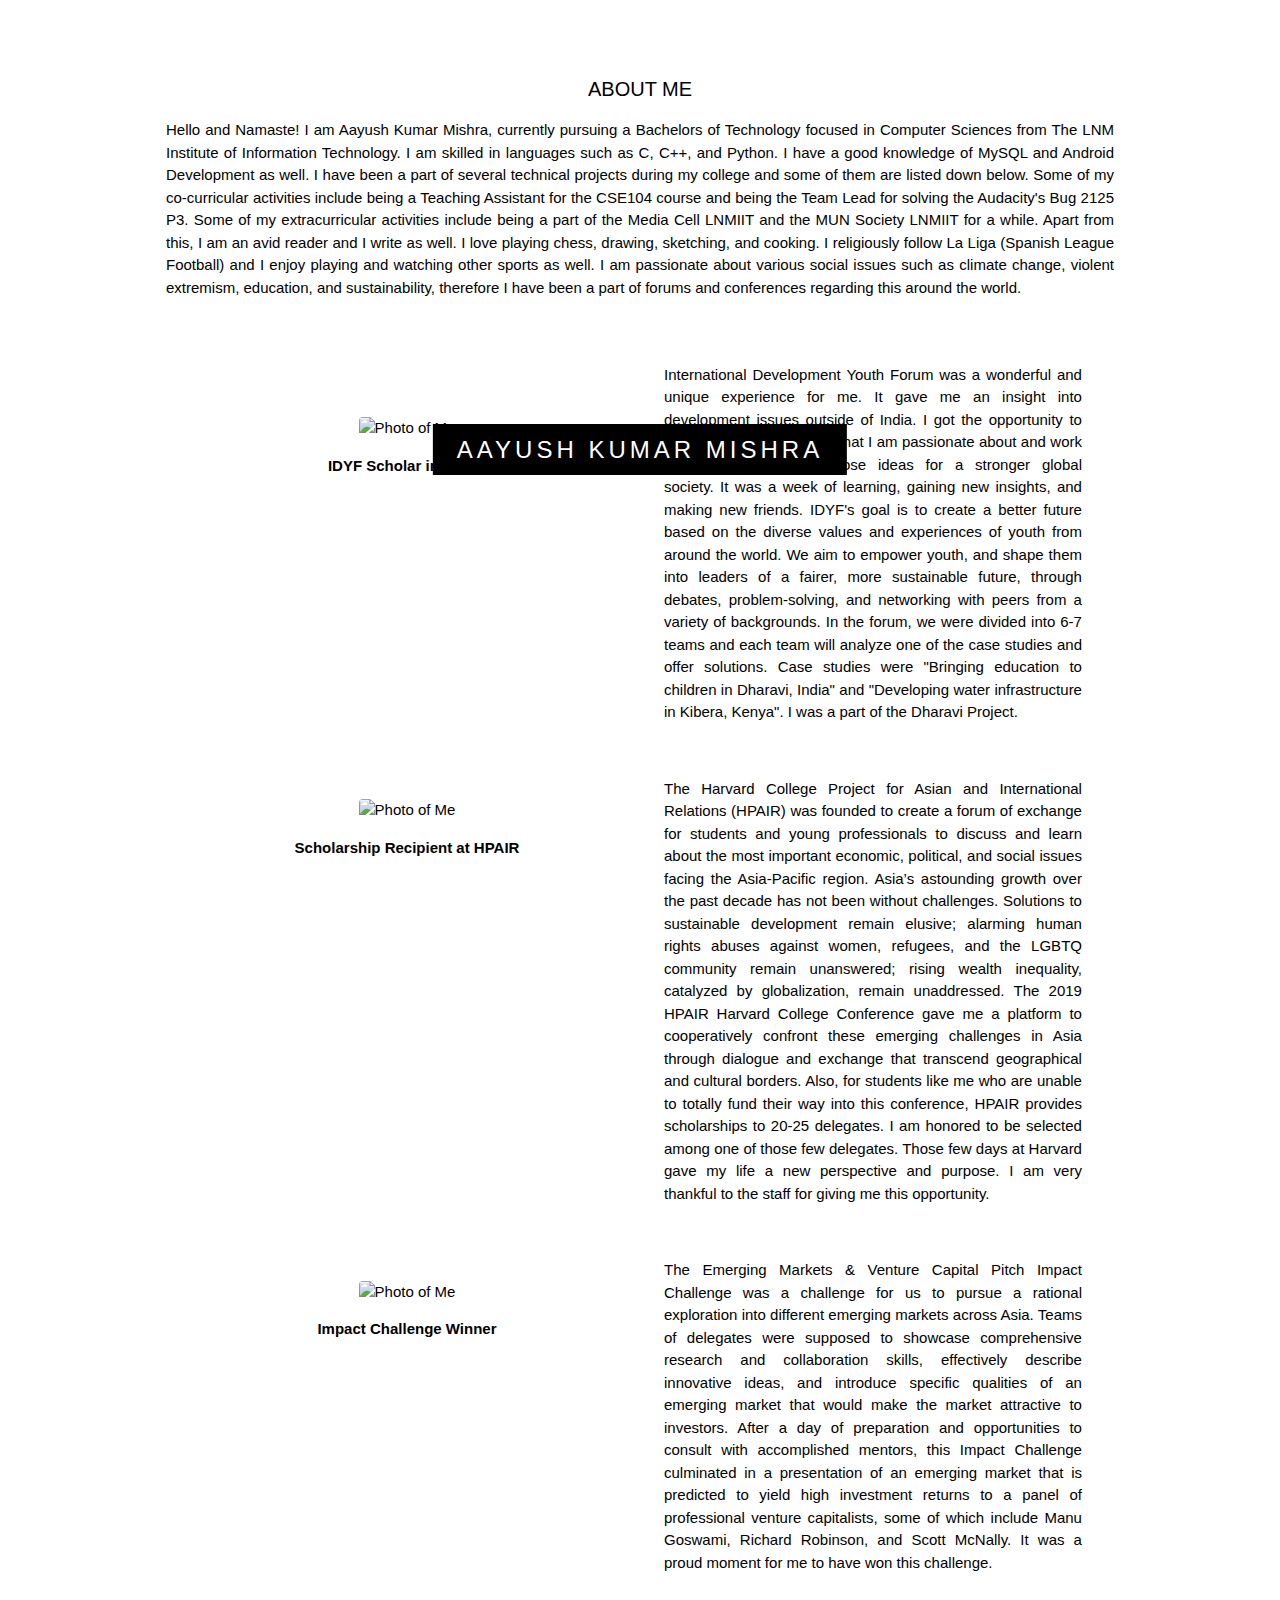
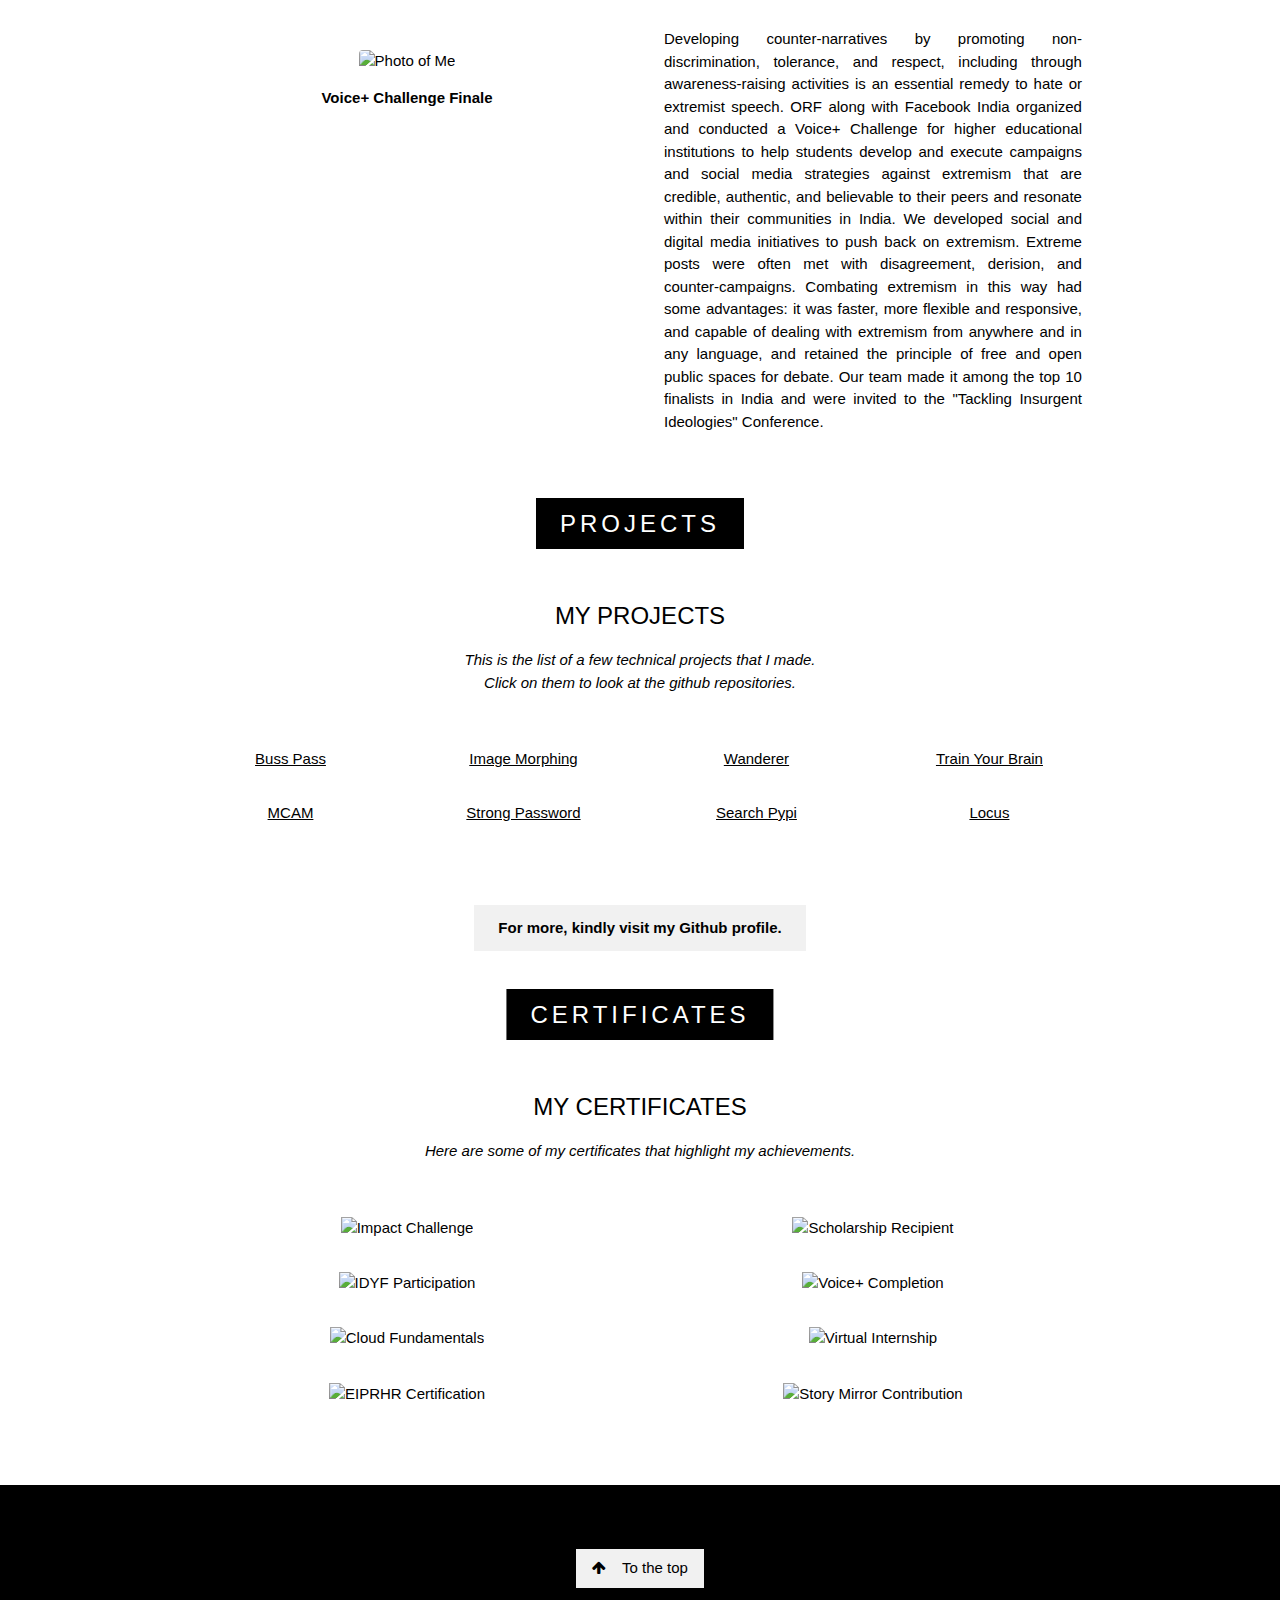
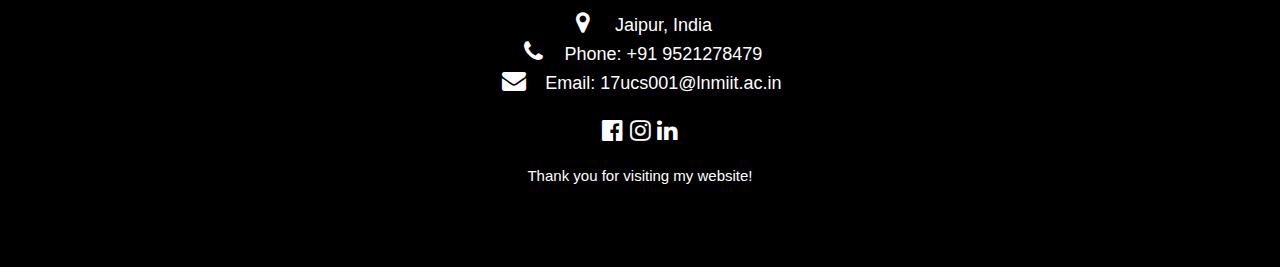
==== index.html @ 03768296 "Rename mypage.html to index.html" ====
<!DOCTYPE html>
<html>
   <head>
      <link rel="icon" href="./images/face.png">
   </head>
   <title>Aayush Kumar Mishra</title>
   <meta charset="UTF-8">
   <meta name="viewport" content="width=device-width, initial-scale=1">
   <link rel="stylesheet" href="https://www.w3schools.com/w3css/4/w3.css">
   <link rel="stylesheet" href="https://fonts.googleapis.com/css?family=Lato">
   <link rel="stylesheet" href="https://cdnjs.cloudflare.com/ajax/libs/font-awesome/4.7.0/css/font-awesome.min.css">
   <link rel="stylesheet" href="./styles.css">
   <body>
      <div class="w3-top">
         <div class="w3-bar w3-hide" id="myNavbar">
            <a class="w3-bar-item w3-button w3-hover-black w3-hide-medium w3-hide-large w3-right" style ="color: black" href="javascript:void(0);" onclick="toggleFunction()" title="Toggle Navigation Menu">
            <i class="fa fa-bars"></i>
            </a>
            <a href="#home" class="w3-bar-item w3-button w3-hide-small" style ="color: black"><b><i class="fa fa-home"></i> HOME</b></a>
            <a href="#about" class="w3-bar-item w3-button w3-hide-small" style ="color: black"><b><i class="fa fa-user"></i> ABOUT</b></a>
            <a href="#projects" class="w3-bar-item w3-button w3-hide-small" style ="color: black"><b><i class="fa fa-th"></i> PROJECTS</b></a>
            <a href="#certificates" class="w3-bar-item w3-button w3-hide-small" style ="color: black"><b><i class="fa fa-envelope"></i> CERTIFICATES</b></a>
            </a>
         </div>
         <div id="navDemo" class="w3-bar-block w3-white w3-hide w3-hide-large w3-hide-medium">
            <a href="#home" class="w3-bar-item w3-button" onclick="toggleFunction()">HOME</a>
            <a href="#about" class="w3-bar-item w3-button" onclick="toggleFunction()">ABOUT</a>
            <a href="#projects" class="w3-bar-item w3-button" onclick="toggleFunction()">PROJECTS</a>
            <a href="#certificates" class="w3-bar-item w3-button" onclick="toggleFunction()">CERTIFICATES</a>
         </div>
      </div>
      <div class="bgimg-1 w3-display-container" id="home"></div>
      <div class="w3-content w3-container w3-padding-64" id="about">
         <h3>
            <div class="w3-display-middle" style="white-space:nowrap;">
               <span class="w3-center w3-padding-large w3-black w3-xlarge w3-wide w3-animate-opacity">AAYUSH <span class="w3-hide-small">KUMAR</span> MISHRA</span>
            </div>
         </h3>
         <h4 class="w3-center">ABOUT ME</h4>
         <p style="text-align: justify;">Hello and Namaste! I am Aayush Kumar Mishra, currently pursuing a Bachelors of Technology focused in Computer Sciences from The LNM Institute of Information Technology. I am skilled in languages such as C, C++, and Python. I have a good knowledge of MySQL and Android Development as well. I have been a part of several technical projects during my college and some of them are listed down below. Some of my co-curricular activities include being a Teaching Assistant for the CSE104 course and being the Team Lead for solving the Audacity's Bug 2125 P3. Some of my extracurricular activities include being a part of the Media Cell LNMIIT and the MUN Society LNMIIT for a while. Apart from this, I am an avid reader and I write as well. I love playing chess, drawing, sketching, and cooking. I religiously follow La Liga (Spanish League Football) and I enjoy playing and watching other sports as well. I am passionate about various social issues such as climate change, violent extremism, education, and sustainability, therefore I have been a part of forums and conferences regarding this around the world.</p>
         <br>
         <div class="w3-row-padding w3-center">
            <div class="w3-col m6 w3-center w3-padding-large w3-padding-64 w3-margin-top">
               <img src="./images/jp.jpg" class="w3-round w3-image" alt="Photo of Me" width="500">
               <p><b>IDYF Scholar in Tokyo</b></p>
            </div>
            <div class="w3-col m6 w3-hide-small w3-padding-large">
               <p style="text-align: justify;">International Development Youth Forum was a wonderful and unique experience for me. It gave me an insight into development issues outside of India. I got the opportunity to share my ideas on issues that I am passionate about and work towards implementing those ideas for a stronger global society. It was a week of learning, gaining new insights, and making new friends. IDYF's goal is to create a better future based on the diverse values and experiences of youth from around the world. We aim to empower youth, and shape them into leaders of a fairer, more sustainable future, through debates, problem-solving, and networking with peers from a variety of backgrounds. In the forum, we were divided into 6-7 teams and each team will analyze one of the case studies and offer solutions. Case studies were "Bringing education to children in Dharavi, India" and "Developing water infrastructure in Kibera, Kenya". I was a part of the Dharavi Project.</p>
            </div>
         </div>
         <div class="w3-row-padding w3-center">
            <div class="w3-col m6 w3-center w3-padding-large w3-padding-32 w3-margin-top">
               <img src="./images/scr.jpg" class="w3-round w3-image" alt="Photo of Me" width="500">
               <p><b>Scholarship Recipient at HPAIR</b></p>
            </div>
            <div class="w3-col m6 w3-hide-small w3-padding-large">
               <p style="text-align: justify;">The Harvard College Project for Asian and International Relations (HPAIR) was founded to create a forum of exchange for students and young professionals to discuss and learn about the most important economic, political, and social issues facing the Asia-Pacific region. Asia’s astounding growth over the past decade has not been without challenges. Solutions to sustainable development remain elusive; alarming human rights abuses against women, refugees, and the LGBTQ community remain unanswered; rising wealth inequality, catalyzed by globalization, remain unaddressed. The 2019 HPAIR Harvard College Conference gave me a platform to cooperatively confront these emerging challenges in Asia through dialogue and exchange that transcend geographical and cultural borders. Also, for students like me who are unable to totally fund their way into this conference, HPAIR provides scholarships to 20-25 delegates. I am honored to be selected among one of those few delegates. Those few days at Harvard gave my life a new perspective and purpose. I am very thankful to the staff for giving me this opportunity.</p>
            </div>
         </div>
         <div class="w3-row-padding w3-center">
            <div class="w3-col m6 w3-center w3-padding-large w3-padding-32 w3-margin-top">
               <img src="./images/impc.jpg" class="w3-round w3-image" alt="Photo of Me" width="500">
               <p><b>Impact Challenge Winner</b></p>
            </div>
            <div class="w3-col m6 w3-hide-small w3-padding-large">
               <p style="text-align: justify;">The Emerging Markets & Venture Capital Pitch Impact Challenge was a challenge for us to pursue a rational exploration into different emerging markets across Asia. Teams of delegates were supposed to showcase comprehensive research and collaboration skills, effectively describe innovative ideas, and introduce specific qualities of an emerging market that would make the market attractive to investors. After a day of preparation and opportunities to consult with accomplished mentors, this Impact Challenge culminated in a presentation of an emerging market that is predicted to yield high investment returns to a panel of professional venture capitalists, some of which include Manu Goswami, Richard Robinson, and Scott McNally. It was a proud moment for me to have won this challenge.</p>
            </div>
         </div>
         <div class="w3-row-padding w3-center">
            <div class="w3-col m6 w3-center w3-padding-large w3-padding-32 w3-margin-top">
               <img src="./images/pp.jpg" class="w3-round w3-image" alt="Photo of Me" width="500">
               <p><b>Voice+ Challenge Finale</b></p>
            </div>
            <div class="w3-col m6 w3-hide-small w3-padding-large">
               <p style="text-align: justify;">Developing counter-narratives by promoting non-discrimination, tolerance, and respect, including through awareness-raising activities is an essential remedy to hate or extremist speech. ORF along with Facebook India organized and conducted a Voice+ Challenge for higher educational institutions to help students develop and execute campaigns and social media strategies against extremism that are credible, authentic, and believable to their peers and resonate within their communities in India. We developed social and digital media initiatives to push back on extremism. Extreme posts were often met with disagreement, derision, and counter-campaigns. Combating extremism in this way had some advantages: it was faster, more flexible and responsive, and capable of dealing with extremism from anywhere and in any language, and retained the principle of free and open public spaces for debate. Our team made it among the top 10 finalists in India and were invited to the "Tackling Insurgent Ideologies" Conference.</p>
            </div>
         </div>
      </div>
      <div class="bgimg-2 w3-display-container">
         <div class="w3-display-middle">
            <span class="w3-padding-large w3-black w3-xlarge w3-wide">PROJECTS</span>
         </div>
      </div>
      <div class="w3-content w3-container w3-padding-64" id="projects">
         <h3 class="w3-center">MY PROJECTS</h3>
         <p class="w3-center"><em>This is the list of a few technical projects that I made.<br> Click on them to look at the github repositories.</em></p>
         <br>
         <div class="w3-row-padding w3-center">
            <div class="w3-col m3 w3-section">
               <a href="https://github.com/mishra-aayush/BussPass" target="_blank" class = "project-element">Buss Pass</a>
            </div>
            <div class="w3-col m3 w3-section">
               <a href="https://github.com/mishra-aayush/Image-Morphing-Software" target="_blank" class = "project-element" >Image Morphing</a>
            </div>
            <div class="w3-col m3 w3-section">
               <a href="https://github.com/mishra-aayush/Wanderer" target="_blank" class = "project-element">Wanderer</a>
            </div>
            <div class="w3-col m3 w3-section">
               <a href="https://github.com/mishra-aayush/TrainYourBrain" target="_blank" class = "project-element">Train Your Brain</a>
            </div>
         </div>
         <div class="w3-row-padding w3-center">
            <div class="w3-col m3 w3-section">
               <a href="https://github.com/mishra-aayush/multi-clipboard-automatic-messages" target="_blank" class = "project-element">MCAM</a>
            </div>
            <div class="w3-col m3 w3-section">
               <a href="https://github.com/mishra-aayush/strong-password-checker" target="_blank" class = "project-element">Strong Password</a>
            </div>
            <div class="w3-col m3 w3-section">
               <a href="https://github.com/mishra-aayush/searching-pypi" target="_blank" class = "project-element">Search Pypi</a>
            </div>
            <div class="w3-col m3 w3-section">
               <a href="https://github.com/mishra-aayush/Locus" target="_blank" class = "project-element">Locus</a>
            </div>
            <a href= "https://github.com/mishra-aayush"><button class="w3-button w3-padding-large w3-light-grey" style="margin-top:64px"><b>For more, kindly visit my Github profile.</b></button></a>
         </div>
      </div>
      <div class="bgimg-3 w3-display-container">
         <div class="w3-display-middle">
            <span class="w3-padding-large w3-black w3-xlarge w3-wide">CERTIFICATES</span>
         </div>
      </div>
      <div class="w3-content w3-container w3-padding-64" id="certificates">
         <h3 class="w3-center">MY CERTIFICATES</h3>
         <p class="w3-center"><em>Here are some of my certificates that highlight my achievements.</em></p>
         <br>
         <div class="w3-row-padding w3-center">
            <div class="w3-col m6 w3-section">
               <img src="./images/hpair1.jpg" style="width: 80%" onclick="onClick(this)" class="certificate-image" alt="Impact Challenge">
            </div>
            <div class="w3-col m6 w3-section">
               <img src="./images/hpair2.jpg" style="width: 80%" onclick="onClick(this)" class="certificate-image" alt="Scholarship Recipient">
            </div>
         </div>
         <div class="w3-row-padding w3-center">
            <div class="w3-col m6 w3-section">
               <img src="./images/IDYFC.jpg" style="width: 80%" onclick="onClick(this)" class="certificate-image" alt="IDYF Participation">
            </div>
            <div class="w3-col m6 w3-section">
               <img src="./images/orf.PNG" style="width: 80%" onclick="onClick(this)" class="certificate-image" alt="Voice+ Completion">
            </div>
         </div>
         <div class="w3-row-padding w3-center">
            <div class="w3-col m6 w3-section">
               <img src="./images/MTA.jpg" style="width: 80%" onclick="onClick(this)" class="certificate-image" alt="Cloud Fundamentals">
            </div>
            <div class="w3-col m6 w3-section">
               <img src="./images/dvi.JPG" style="width: 80%" onclick="onClick(this)" class="certificate-image" alt="Virtual Internship">
            </div>
         </div>
         <div class="w3-row-padding w3-center">
            <div class="w3-col m6 w3-section">
               <img src="./images/certificate1.JPG" style="width: 80%" onclick="onClick(this)" class="certificate-image" alt="EIPRHR Certification">
            </div>
            <div class="w3-col m6 w3-section">
               <img src="./images/storymirror.jpeg" style="width: 80%" onclick="onClick(this)" class="certificate-image" alt="Story Mirror Contribution">
            </div>
         </div>
      </div>
      <div id="modal01" class="w3-modal w3-black" onclick="this.style.display='none'">
         <span class="w3-button w3-large w3-black w3-display-topright" title="Close Modal Image"><i class="fa fa-remove"></i></span>
         <div class="w3-modal-content w3-animate-zoom w3-center w3-transparent w3-padding-8">
            <img id="img01" class="w3-image">
            <p id="caption" class="w3-opacity w3-large w3-padding-16"></p>
         </div>
      </div>
      <footer class="w3-center w3-black w3-padding-64">
         <a href="#home" class="w3-button w3-light-grey"><i class="fa fa-arrow-up w3-margin-right"></i>To the top</a><br><br>
         <div class="w3-large w3-margin-bottom">
            <i class="fa fa-map-marker fa-fw w3-hover-text-black w3-xlarge w3-margin-right"></i>Jaipur, India<br>
            <i class="fa fa-phone fa-fw w3-hover-text-black w3-xlarge w3-margin-right"></i>Phone: +91 9521278479<br>
            <i class="fa fa-envelope fa-fw w3-hover-text-black w3-xlarge w3-margin-right"></i>Email: 17ucs001@lnmiit.ac.in<br>
         </div>
         <div class="w3-xlarge w3-section">
            <a href= "https://www.facebook.com/prince.aayushmishra"><i class="fa fa-facebook-official w3-hover-opacity"></i></a>
            <a href= "https://www.instagram.com/aayushmishra_"><i class="fa fa-instagram w3-hover-opacity"></i></a>
            <a href= "https://www.linkedin.com/in/aayushmishra/"><i class="fa fa-linkedin w3-hover-opacity"></i></a>
         </div>
         <p>Thank you for visiting my website!</p>
      </footer>
      <script src="scripts.js"></script>
   </body>
</html>
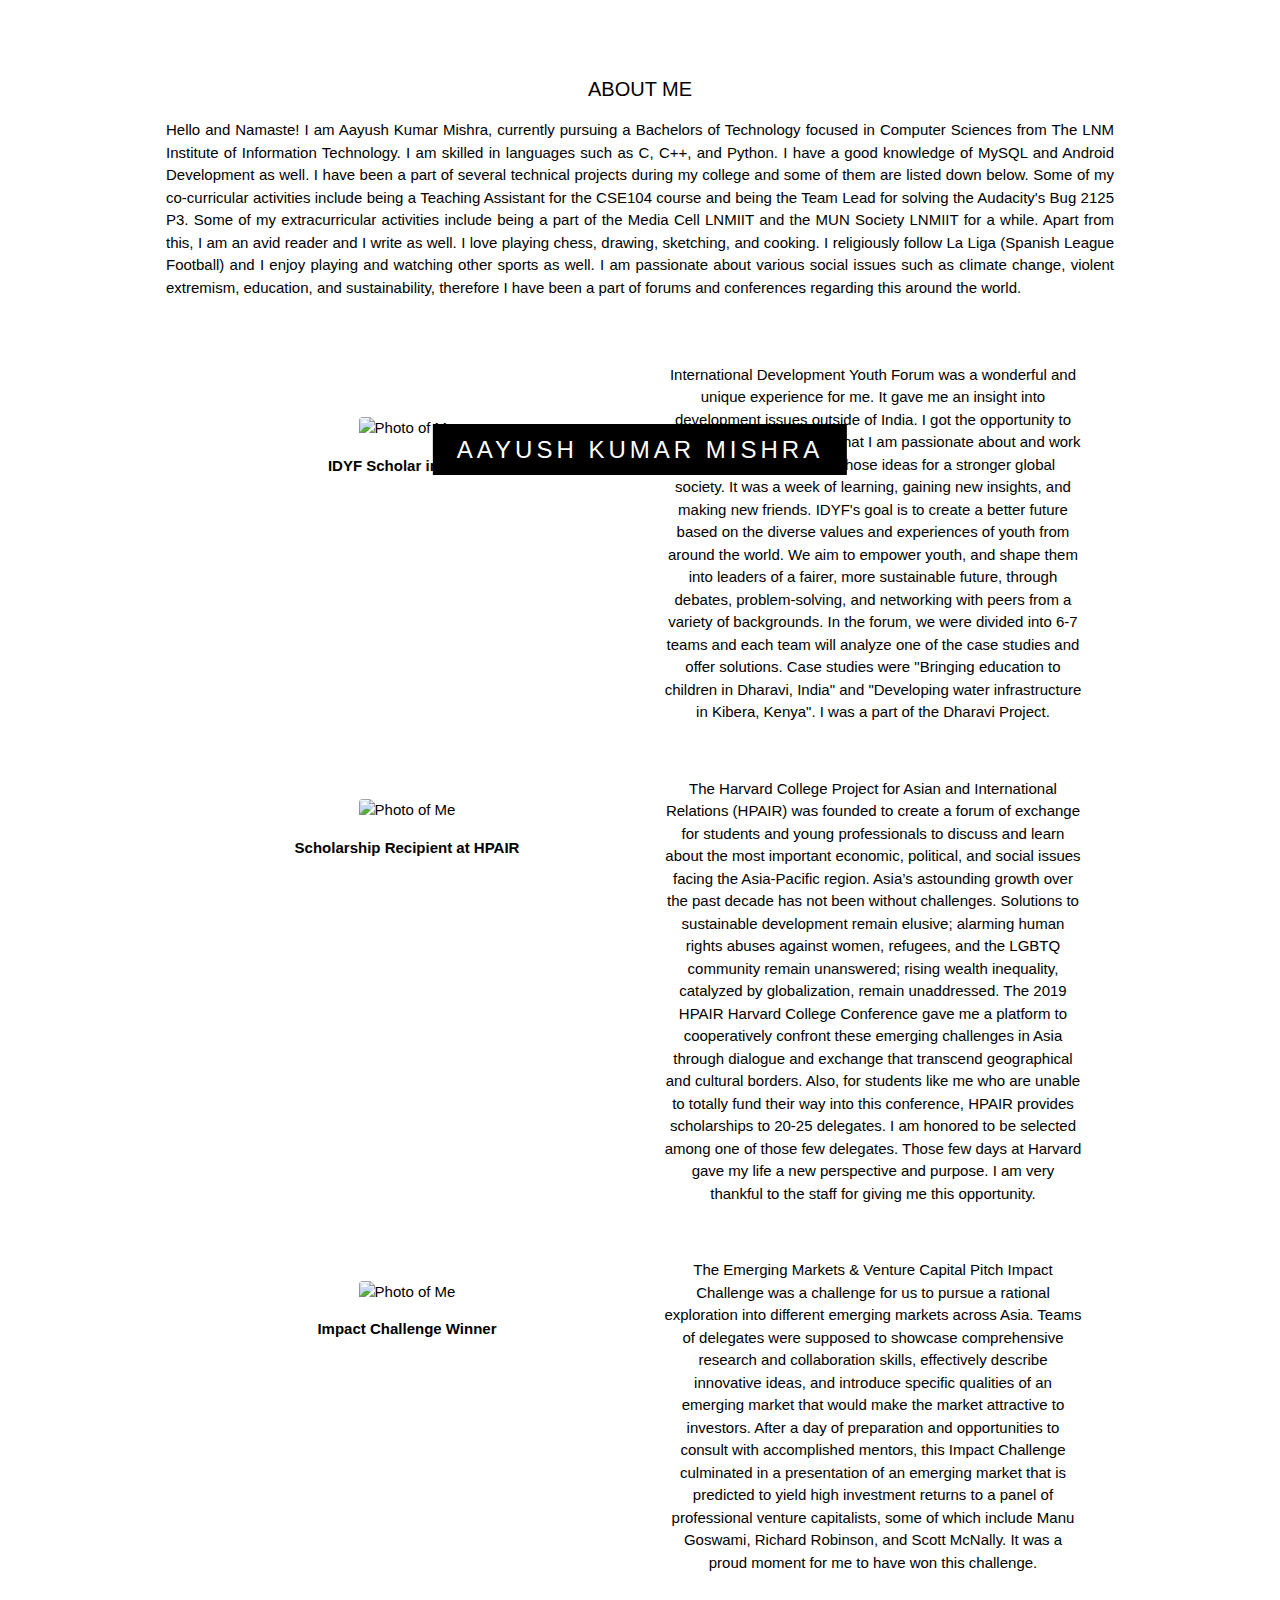
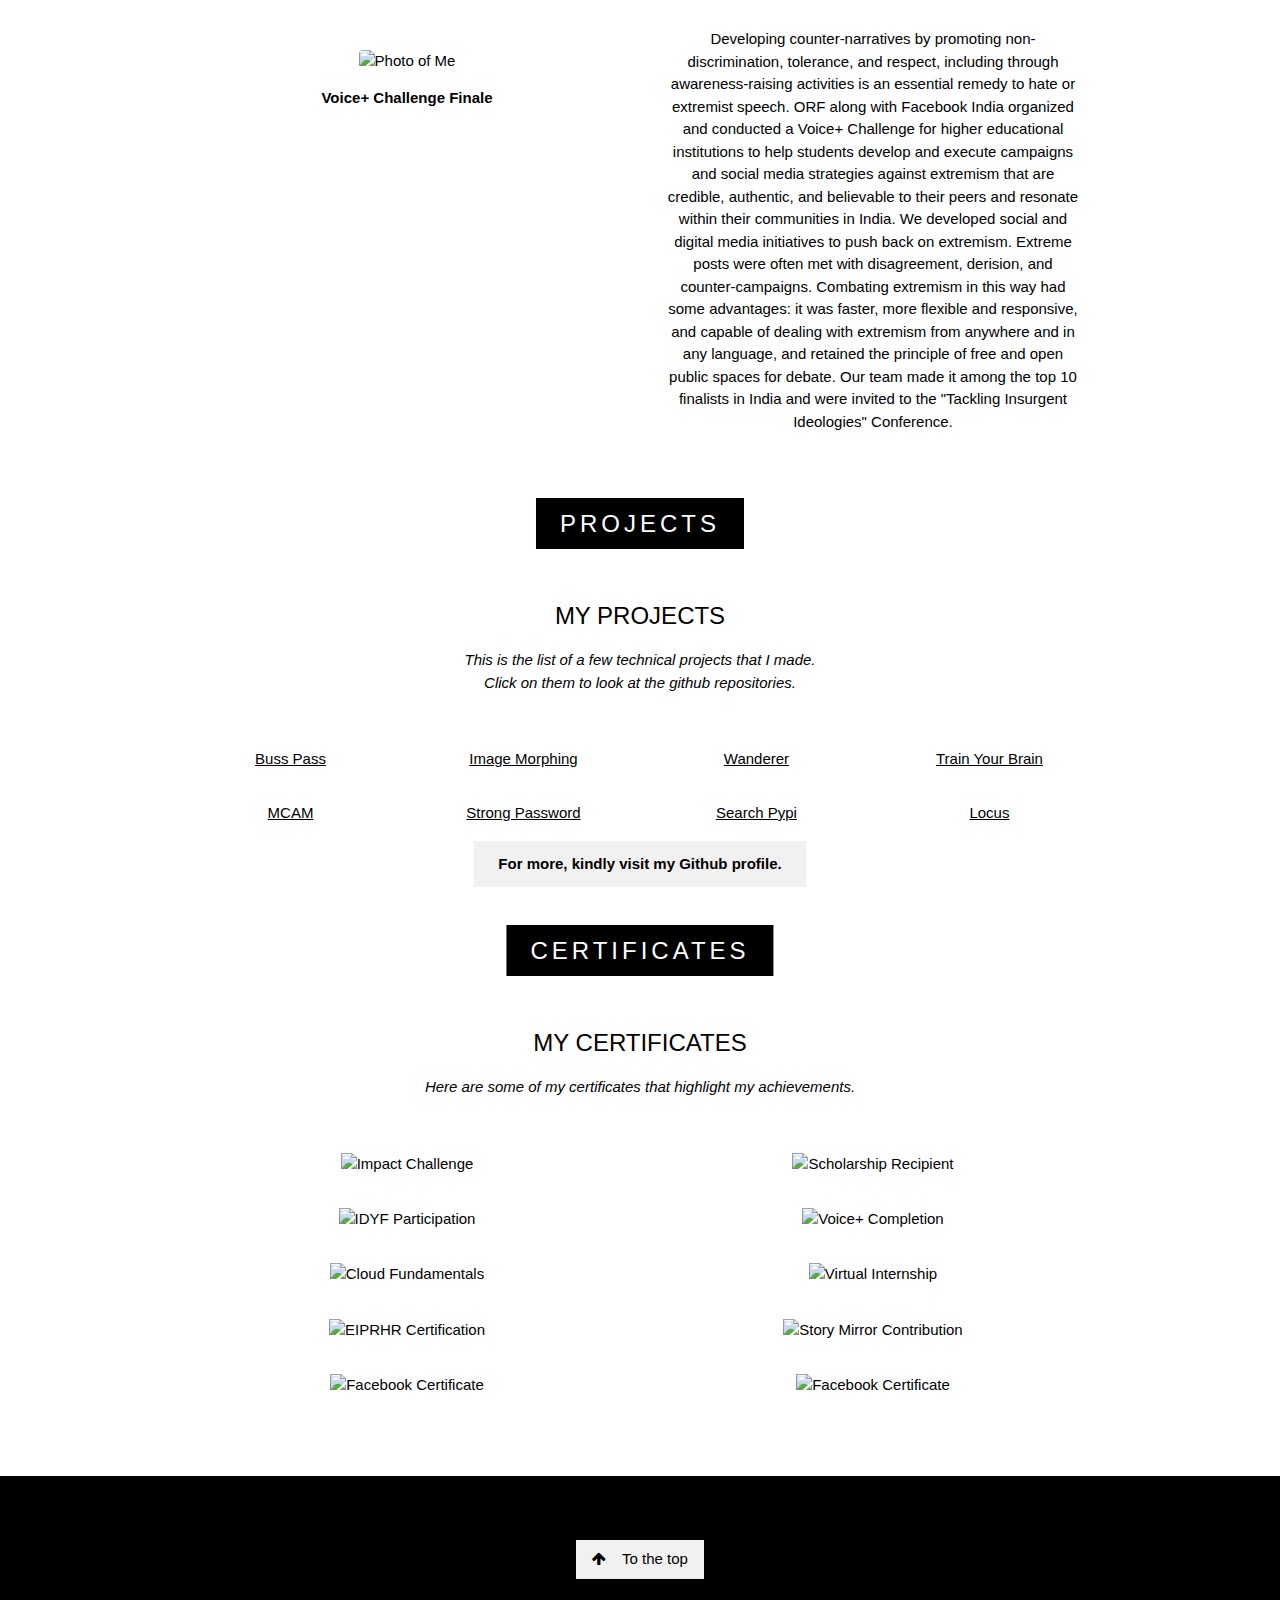
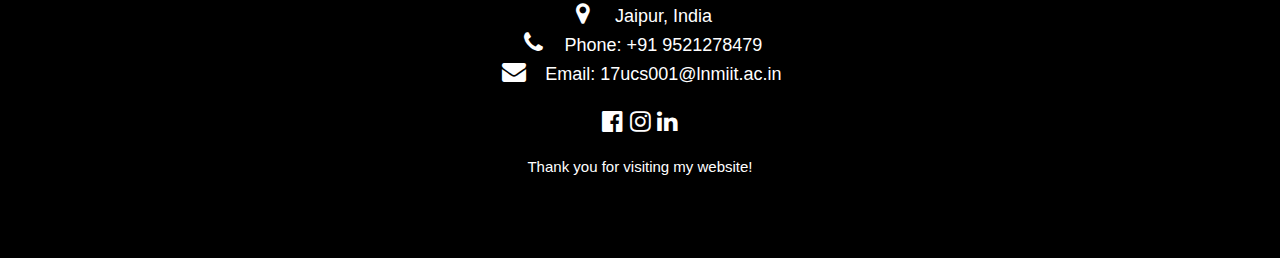
==== commit a4a02dc6: "Update index.html" ====
--- a/index.html
+++ b/index.html
@@ -45,7 +45,7 @@
                <p><b>IDYF Scholar in Tokyo</b></p>
             </div>
             <div class="w3-col m6 w3-hide-small w3-padding-large">
-               <p style="text-align: justify;">International Development Youth Forum was a wonderful and unique experience for me. It gave me an insight into development issues outside of India. I got the opportunity to share my ideas on issues that I am passionate about and work towards implementing those ideas for a stronger global society. It was a week of learning, gaining new insights, and making new friends. IDYF's goal is to create a better future based on the diverse values and experiences of youth from around the world. We aim to empower youth, and shape them into leaders of a fairer, more sustainable future, through debates, problem-solving, and networking with peers from a variety of backgrounds. In the forum, we were divided into 6-7 teams and each team will analyze one of the case studies and offer solutions. Case studies were "Bringing education to children in Dharavi, India" and "Developing water infrastructure in Kibera, Kenya". I was a part of the Dharavi Project.</p>
+               <p class="para">International Development Youth Forum was a wonderful and unique experience for me. It gave me an insight into development issues outside of India. I got the opportunity to share my ideas on issues that I am passionate about and work towards implementing those ideas for a stronger global society. It was a week of learning, gaining new insights, and making new friends. IDYF's goal is to create a better future based on the diverse values and experiences of youth from around the world. We aim to empower youth, and shape them into leaders of a fairer, more sustainable future, through debates, problem-solving, and networking with peers from a variety of backgrounds. In the forum, we were divided into 6-7 teams and each team will analyze one of the case studies and offer solutions. Case studies were "Bringing education to children in Dharavi, India" and "Developing water infrastructure in Kibera, Kenya". I was a part of the Dharavi Project.</p>
             </div>
          </div>
          <div class="w3-row-padding w3-center">
@@ -54,7 +54,7 @@
                <p><b>Scholarship Recipient at HPAIR</b></p>
             </div>
             <div class="w3-col m6 w3-hide-small w3-padding-large">
-               <p style="text-align: justify;">The Harvard College Project for Asian and International Relations (HPAIR) was founded to create a forum of exchange for students and young professionals to discuss and learn about the most important economic, political, and social issues facing the Asia-Pacific region. Asia’s astounding growth over the past decade has not been without challenges. Solutions to sustainable development remain elusive; alarming human rights abuses against women, refugees, and the LGBTQ community remain unanswered; rising wealth inequality, catalyzed by globalization, remain unaddressed. The 2019 HPAIR Harvard College Conference gave me a platform to cooperatively confront these emerging challenges in Asia through dialogue and exchange that transcend geographical and cultural borders. Also, for students like me who are unable to totally fund their way into this conference, HPAIR provides scholarships to 20-25 delegates. I am honored to be selected among one of those few delegates. Those few days at Harvard gave my life a new perspective and purpose. I am very thankful to the staff for giving me this opportunity.</p>
+               <p class="para">The Harvard College Project for Asian and International Relations (HPAIR) was founded to create a forum of exchange for students and young professionals to discuss and learn about the most important economic, political, and social issues facing the Asia-Pacific region. Asia’s astounding growth over the past decade has not been without challenges. Solutions to sustainable development remain elusive; alarming human rights abuses against women, refugees, and the LGBTQ community remain unanswered; rising wealth inequality, catalyzed by globalization, remain unaddressed. The 2019 HPAIR Harvard College Conference gave me a platform to cooperatively confront these emerging challenges in Asia through dialogue and exchange that transcend geographical and cultural borders. Also, for students like me who are unable to totally fund their way into this conference, HPAIR provides scholarships to 20-25 delegates. I am honored to be selected among one of those few delegates. Those few days at Harvard gave my life a new perspective and purpose. I am very thankful to the staff for giving me this opportunity.</p>
             </div>
          </div>
          <div class="w3-row-padding w3-center">
@@ -63,7 +63,7 @@
                <p><b>Impact Challenge Winner</b></p>
             </div>
             <div class="w3-col m6 w3-hide-small w3-padding-large">
-               <p style="text-align: justify;">The Emerging Markets & Venture Capital Pitch Impact Challenge was a challenge for us to pursue a rational exploration into different emerging markets across Asia. Teams of delegates were supposed to showcase comprehensive research and collaboration skills, effectively describe innovative ideas, and introduce specific qualities of an emerging market that would make the market attractive to investors. After a day of preparation and opportunities to consult with accomplished mentors, this Impact Challenge culminated in a presentation of an emerging market that is predicted to yield high investment returns to a panel of professional venture capitalists, some of which include Manu Goswami, Richard Robinson, and Scott McNally. It was a proud moment for me to have won this challenge.</p>
+               <p class="para">The Emerging Markets & Venture Capital Pitch Impact Challenge was a challenge for us to pursue a rational exploration into different emerging markets across Asia. Teams of delegates were supposed to showcase comprehensive research and collaboration skills, effectively describe innovative ideas, and introduce specific qualities of an emerging market that would make the market attractive to investors. After a day of preparation and opportunities to consult with accomplished mentors, this Impact Challenge culminated in a presentation of an emerging market that is predicted to yield high investment returns to a panel of professional venture capitalists, some of which include Manu Goswami, Richard Robinson, and Scott McNally. It was a proud moment for me to have won this challenge.</p>
             </div>
          </div>
          <div class="w3-row-padding w3-center">
@@ -72,7 +72,7 @@
                <p><b>Voice+ Challenge Finale</b></p>
             </div>
             <div class="w3-col m6 w3-hide-small w3-padding-large">
-               <p style="text-align: justify;">Developing counter-narratives by promoting non-discrimination, tolerance, and respect, including through awareness-raising activities is an essential remedy to hate or extremist speech. ORF along with Facebook India organized and conducted a Voice+ Challenge for higher educational institutions to help students develop and execute campaigns and social media strategies against extremism that are credible, authentic, and believable to their peers and resonate within their communities in India. We developed social and digital media initiatives to push back on extremism. Extreme posts were often met with disagreement, derision, and counter-campaigns. Combating extremism in this way had some advantages: it was faster, more flexible and responsive, and capable of dealing with extremism from anywhere and in any language, and retained the principle of free and open public spaces for debate. Our team made it among the top 10 finalists in India and were invited to the "Tackling Insurgent Ideologies" Conference.</p>
+               <p class="para">Developing counter-narratives by promoting non-discrimination, tolerance, and respect, including through awareness-raising activities is an essential remedy to hate or extremist speech. ORF along with Facebook India organized and conducted a Voice+ Challenge for higher educational institutions to help students develop and execute campaigns and social media strategies against extremism that are credible, authentic, and believable to their peers and resonate within their communities in India. We developed social and digital media initiatives to push back on extremism. Extreme posts were often met with disagreement, derision, and counter-campaigns. Combating extremism in this way had some advantages: it was faster, more flexible and responsive, and capable of dealing with extremism from anywhere and in any language, and retained the principle of free and open public spaces for debate. Our team made it among the top 10 finalists in India and were invited to the "Tackling Insurgent Ideologies" Conference.</p>
             </div>
          </div>
       </div>
@@ -112,7 +112,7 @@
             <div class="w3-col m3 w3-section">
                <a href="https://github.com/mishra-aayush/Locus" target="_blank" class = "project-element">Locus</a>
             </div>
-            <a href= "https://github.com/mishra-aayush"><button class="w3-button w3-padding-large w3-light-grey" style="margin-top:64px"><b>For more, kindly visit my Github profile.</b></button></a>
+            <a href= "https://github.com/mishra-aayush" target="_blank"><button class="w3-button w3-padding-large w3-light-grey" id = "github"><b>For more, kindly visit my Github profile.</b></button></a>
          </div>
       </div>
       <div class="bgimg-3 w3-display-container">
@@ -156,6 +156,14 @@
                <img src="./images/storymirror.jpeg" style="width: 80%" onclick="onClick(this)" class="certificate-image" alt="Story Mirror Contribution">
             </div>
          </div>
+         <div class="w3-row-padding w3-center">
+            <div class="w3-col m6 w3-section">
+               <img src="./images/facebook2.JPG" style="width: 80%" onclick="onClick(this)" class="certificate-image" alt="Facebook Certificate">
+            </div>
+            <div class="w3-col m6 w3-section">
+               <img src="./images/facebook1.JPG" style="width: 80%" onclick="onClick(this)" class="certificate-image" alt="Facebook Certificate">
+            </div>
+         </div>
       </div>
       <div id="modal01" class="w3-modal w3-black" onclick="this.style.display='none'">
          <span class="w3-button w3-large w3-black w3-display-topright" title="Close Modal Image"><i class="fa fa-remove"></i></span>
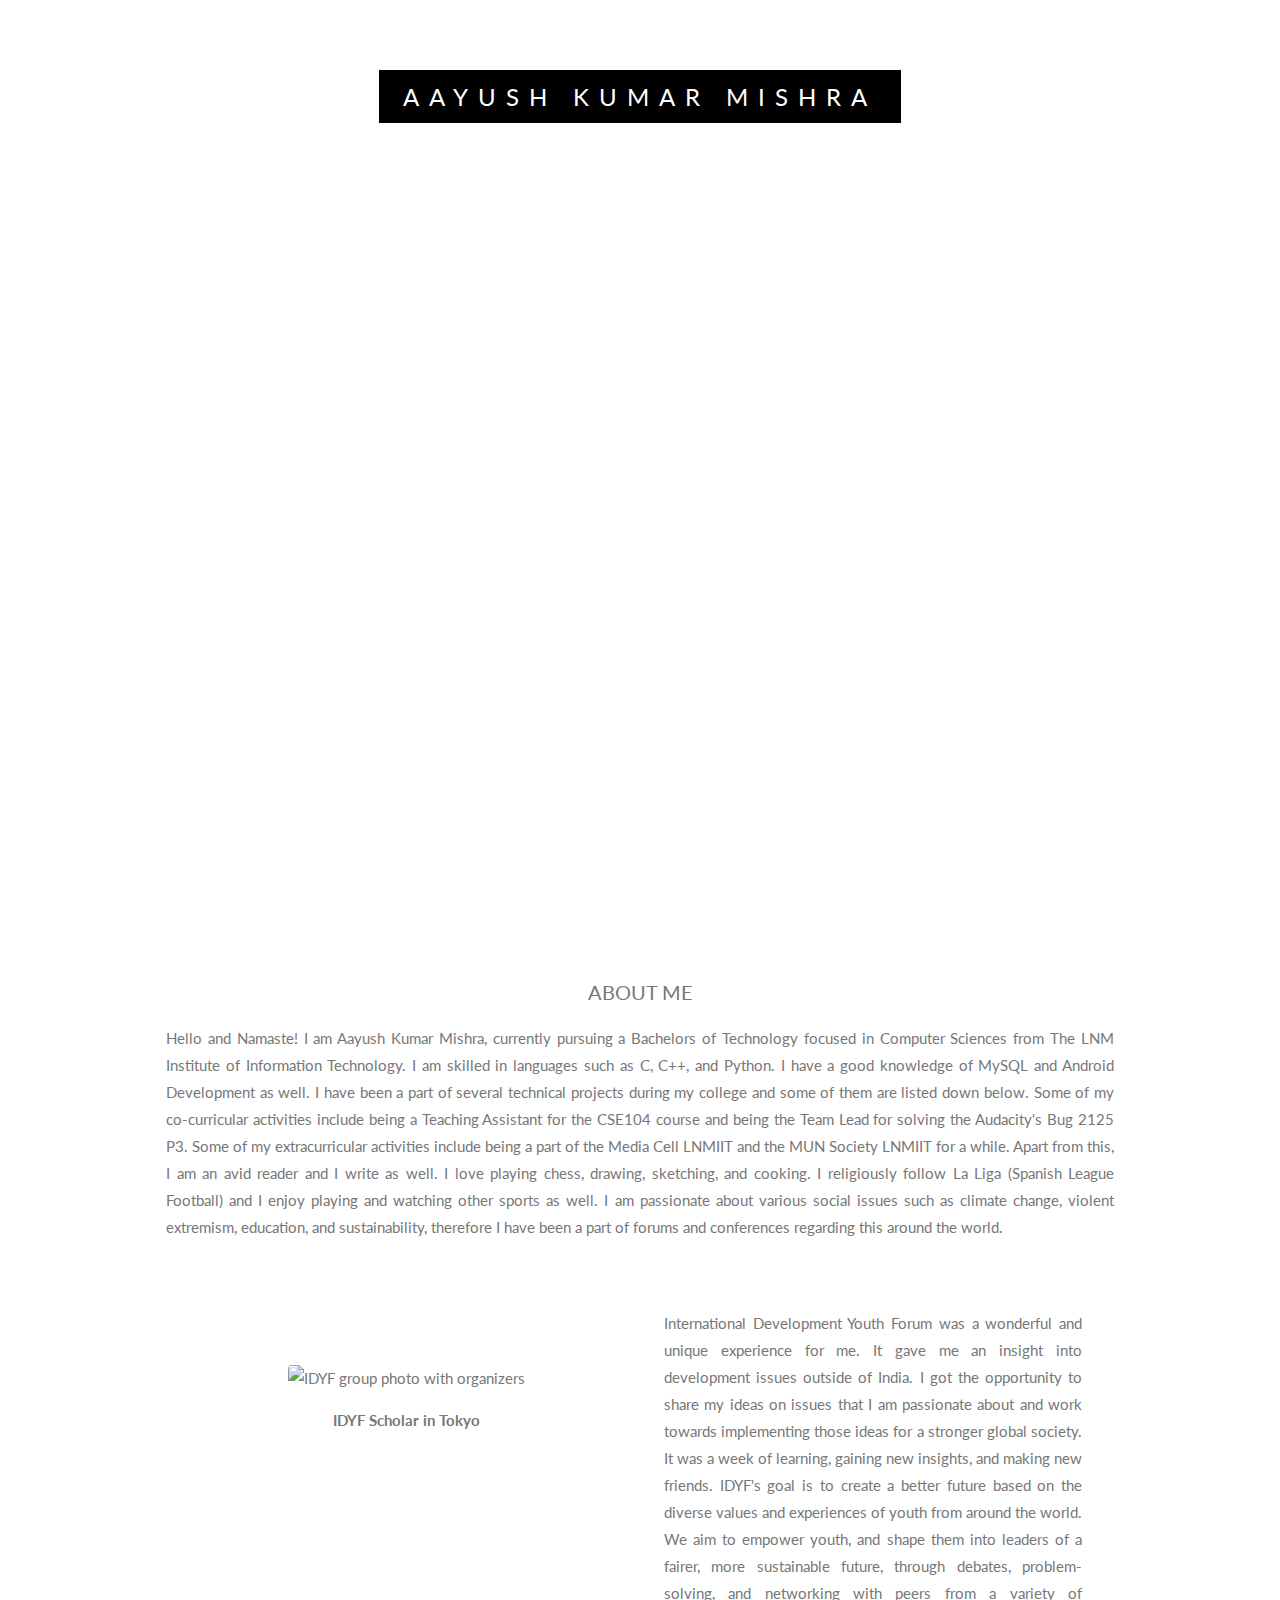
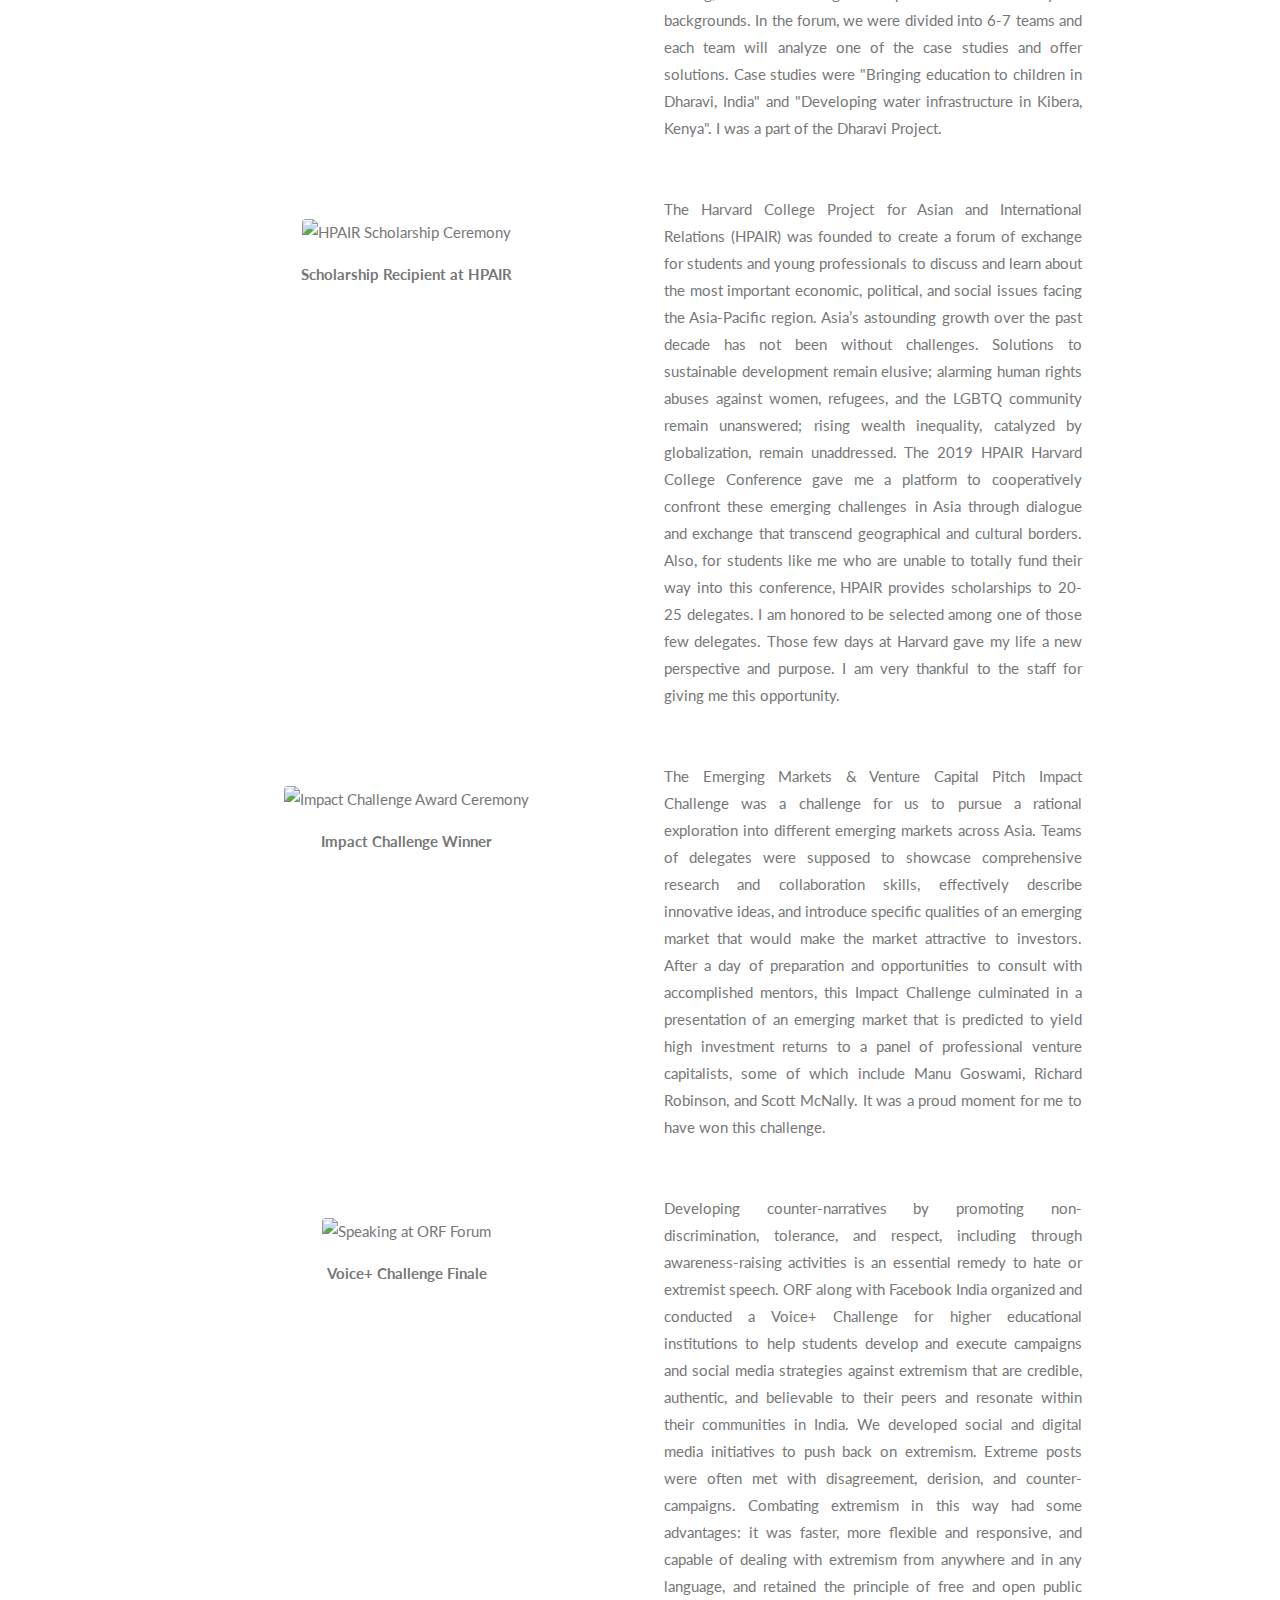
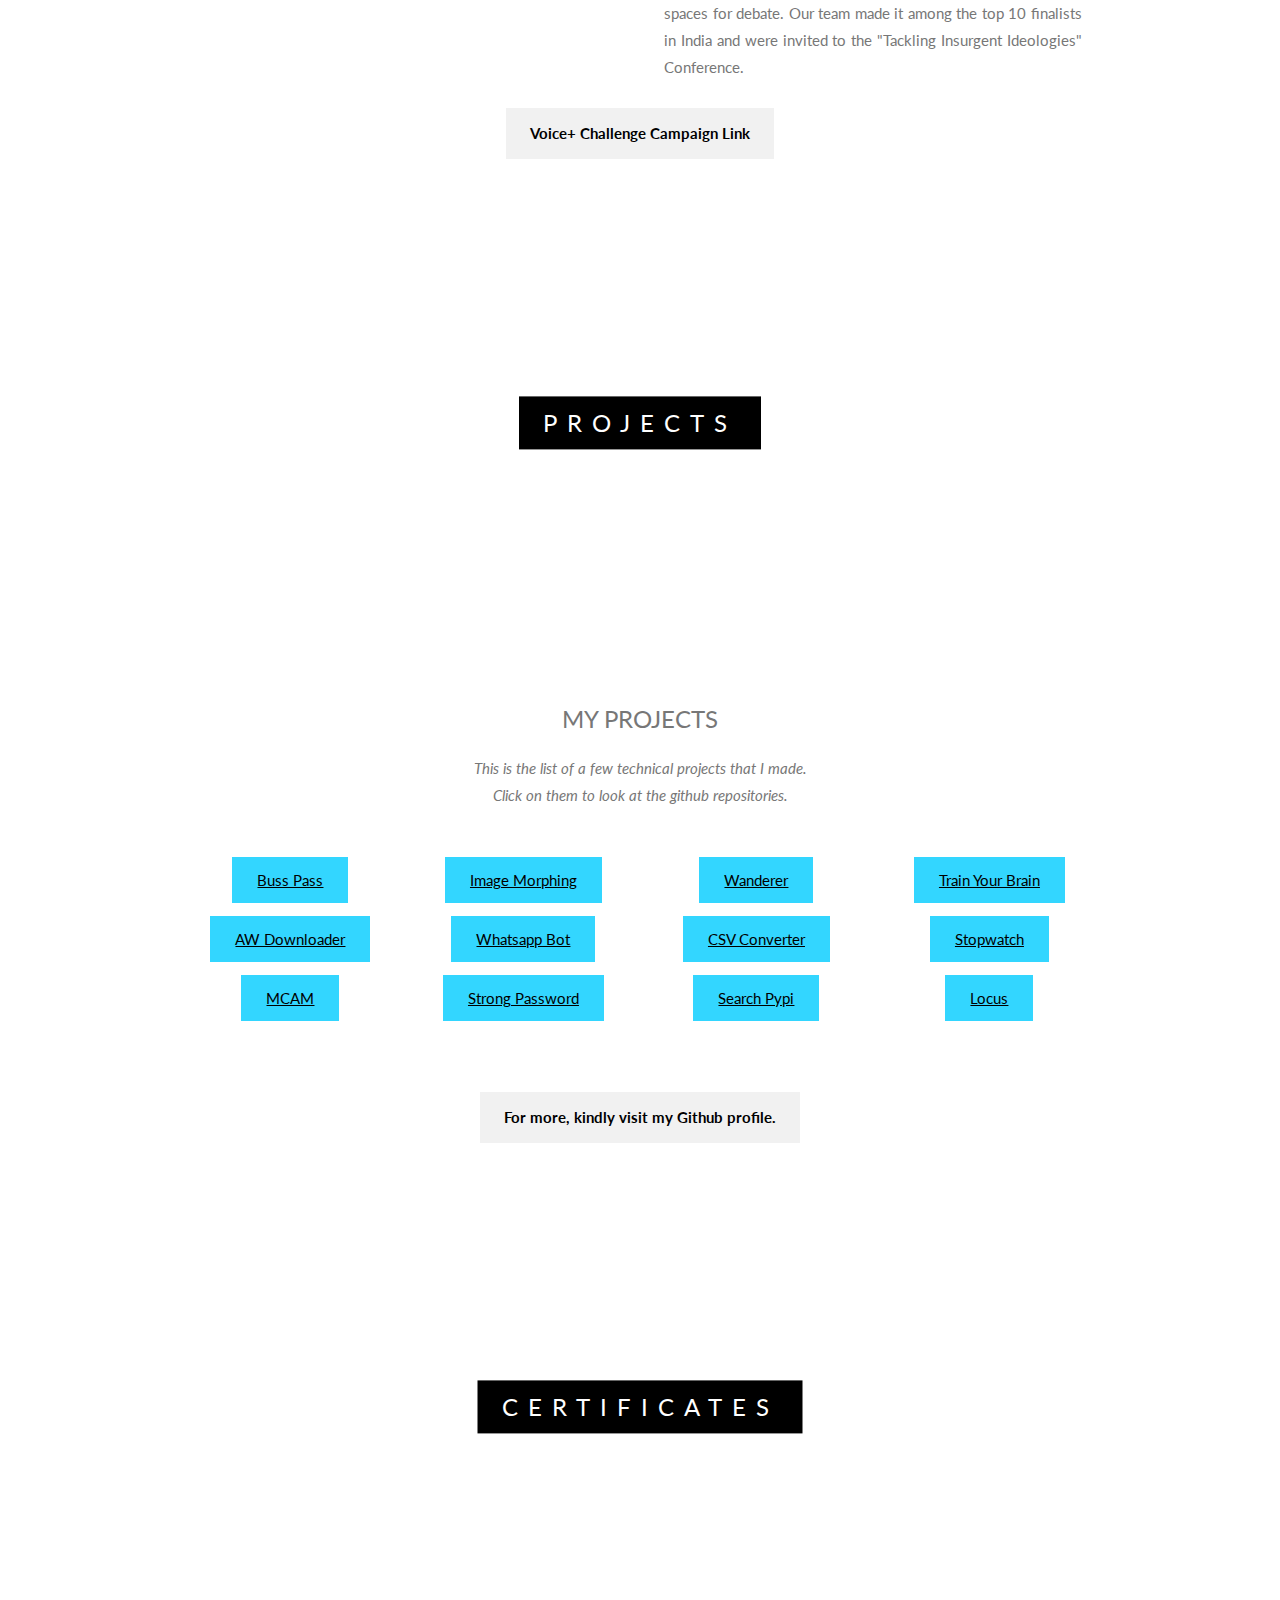
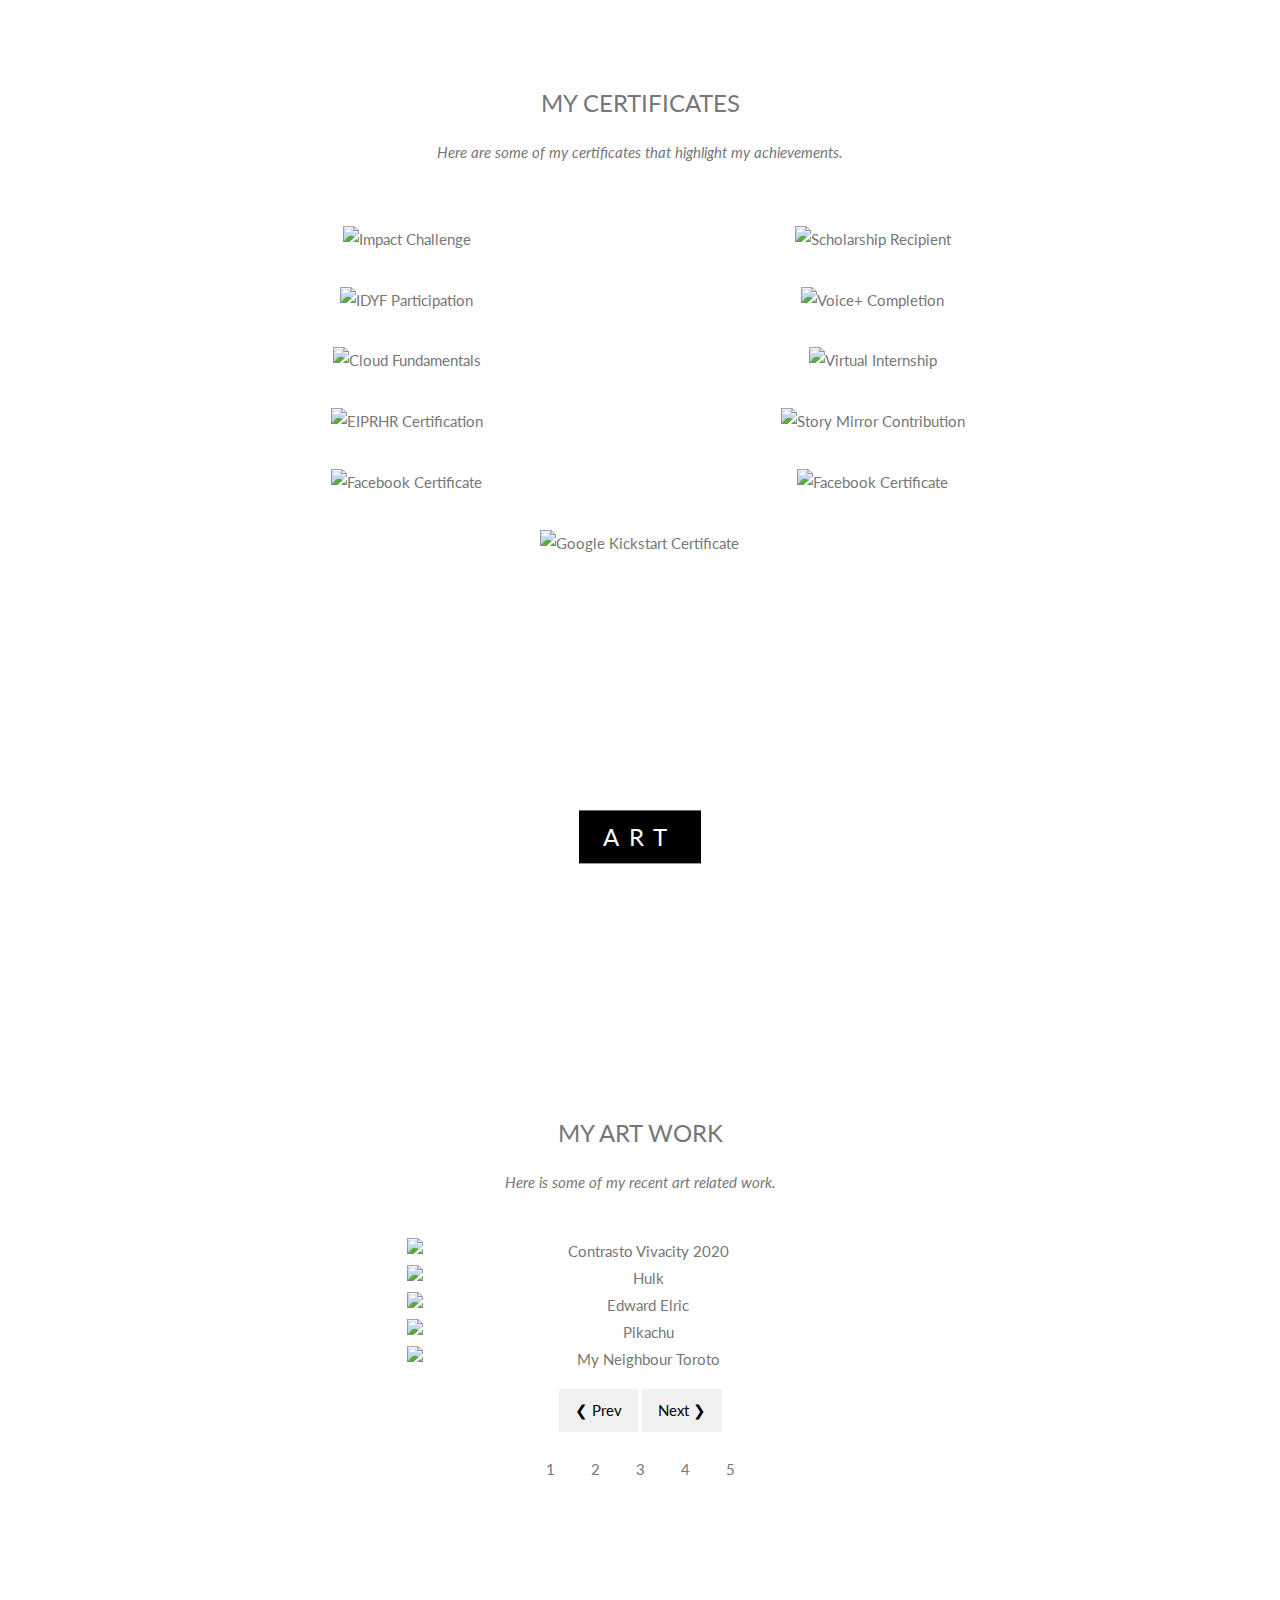
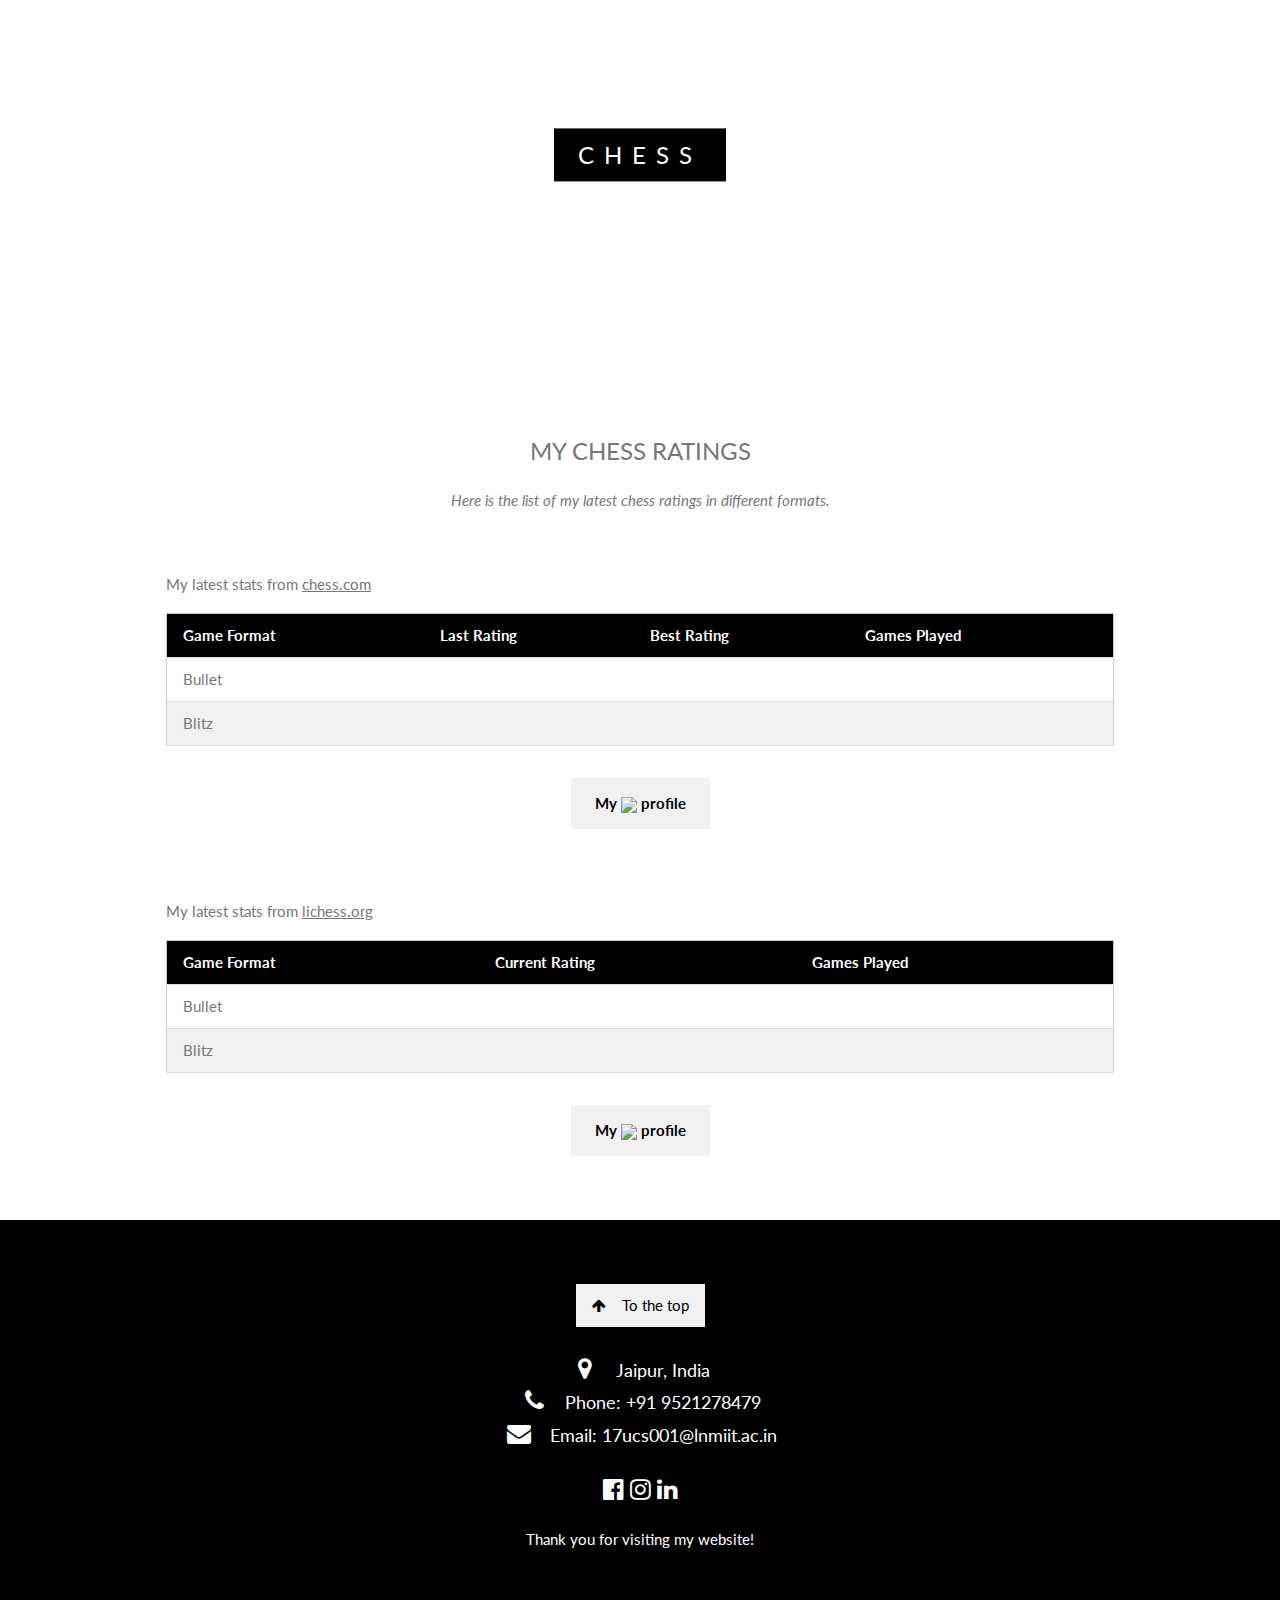
==== commit b4305a14: "Update index.html" ====
--- a/index.html
+++ b/index.html
@@ -1,191 +1,311 @@
 <!DOCTYPE html>
 <html>
-   <head>
-      <link rel="icon" href="./images/face.png">
-   </head>
-   <title>Aayush Kumar Mishra</title>
-   <meta charset="UTF-8">
-   <meta name="viewport" content="width=device-width, initial-scale=1">
-   <link rel="stylesheet" href="https://www.w3schools.com/w3css/4/w3.css">
-   <link rel="stylesheet" href="https://fonts.googleapis.com/css?family=Lato">
-   <link rel="stylesheet" href="https://cdnjs.cloudflare.com/ajax/libs/font-awesome/4.7.0/css/font-awesome.min.css">
-   <link rel="stylesheet" href="./styles.css">
-   <body>
-      <div class="w3-top">
-         <div class="w3-bar w3-hide" id="myNavbar">
-            <a class="w3-bar-item w3-button w3-hover-black w3-hide-medium w3-hide-large w3-right" style ="color: black" href="javascript:void(0);" onclick="toggleFunction()" title="Toggle Navigation Menu">
-            <i class="fa fa-bars"></i>
-            </a>
-            <a href="#home" class="w3-bar-item w3-button w3-hide-small" style ="color: black"><b><i class="fa fa-home"></i> HOME</b></a>
-            <a href="#about" class="w3-bar-item w3-button w3-hide-small" style ="color: black"><b><i class="fa fa-user"></i> ABOUT</b></a>
-            <a href="#projects" class="w3-bar-item w3-button w3-hide-small" style ="color: black"><b><i class="fa fa-th"></i> PROJECTS</b></a>
-            <a href="#certificates" class="w3-bar-item w3-button w3-hide-small" style ="color: black"><b><i class="fa fa-envelope"></i> CERTIFICATES</b></a>
-            </a>
-         </div>
-         <div id="navDemo" class="w3-bar-block w3-white w3-hide w3-hide-large w3-hide-medium">
-            <a href="#home" class="w3-bar-item w3-button" onclick="toggleFunction()">HOME</a>
-            <a href="#about" class="w3-bar-item w3-button" onclick="toggleFunction()">ABOUT</a>
-            <a href="#projects" class="w3-bar-item w3-button" onclick="toggleFunction()">PROJECTS</a>
-            <a href="#certificates" class="w3-bar-item w3-button" onclick="toggleFunction()">CERTIFICATES</a>
-         </div>
-      </div>
-      <div class="bgimg-1 w3-display-container" id="home"></div>
-      <div class="w3-content w3-container w3-padding-64" id="about">
-         <h3>
-            <div class="w3-display-middle" style="white-space:nowrap;">
-               <span class="w3-center w3-padding-large w3-black w3-xlarge w3-wide w3-animate-opacity">AAYUSH <span class="w3-hide-small">KUMAR</span> MISHRA</span>
-            </div>
-         </h3>
-         <h4 class="w3-center">ABOUT ME</h4>
-         <p style="text-align: justify;">Hello and Namaste! I am Aayush Kumar Mishra, currently pursuing a Bachelors of Technology focused in Computer Sciences from The LNM Institute of Information Technology. I am skilled in languages such as C, C++, and Python. I have a good knowledge of MySQL and Android Development as well. I have been a part of several technical projects during my college and some of them are listed down below. Some of my co-curricular activities include being a Teaching Assistant for the CSE104 course and being the Team Lead for solving the Audacity's Bug 2125 P3. Some of my extracurricular activities include being a part of the Media Cell LNMIIT and the MUN Society LNMIIT for a while. Apart from this, I am an avid reader and I write as well. I love playing chess, drawing, sketching, and cooking. I religiously follow La Liga (Spanish League Football) and I enjoy playing and watching other sports as well. I am passionate about various social issues such as climate change, violent extremism, education, and sustainability, therefore I have been a part of forums and conferences regarding this around the world.</p>
-         <br>
-         <div class="w3-row-padding w3-center">
-            <div class="w3-col m6 w3-center w3-padding-large w3-padding-64 w3-margin-top">
-               <img src="./images/jp.jpg" class="w3-round w3-image" alt="Photo of Me" width="500">
-               <p><b>IDYF Scholar in Tokyo</b></p>
-            </div>
-            <div class="w3-col m6 w3-hide-small w3-padding-large">
-               <p class="para">International Development Youth Forum was a wonderful and unique experience for me. It gave me an insight into development issues outside of India. I got the opportunity to share my ideas on issues that I am passionate about and work towards implementing those ideas for a stronger global society. It was a week of learning, gaining new insights, and making new friends. IDYF's goal is to create a better future based on the diverse values and experiences of youth from around the world. We aim to empower youth, and shape them into leaders of a fairer, more sustainable future, through debates, problem-solving, and networking with peers from a variety of backgrounds. In the forum, we were divided into 6-7 teams and each team will analyze one of the case studies and offer solutions. Case studies were "Bringing education to children in Dharavi, India" and "Developing water infrastructure in Kibera, Kenya". I was a part of the Dharavi Project.</p>
-            </div>
-         </div>
-         <div class="w3-row-padding w3-center">
-            <div class="w3-col m6 w3-center w3-padding-large w3-padding-32 w3-margin-top">
-               <img src="./images/scr.jpg" class="w3-round w3-image" alt="Photo of Me" width="500">
-               <p><b>Scholarship Recipient at HPAIR</b></p>
-            </div>
-            <div class="w3-col m6 w3-hide-small w3-padding-large">
-               <p class="para">The Harvard College Project for Asian and International Relations (HPAIR) was founded to create a forum of exchange for students and young professionals to discuss and learn about the most important economic, political, and social issues facing the Asia-Pacific region. Asia’s astounding growth over the past decade has not been without challenges. Solutions to sustainable development remain elusive; alarming human rights abuses against women, refugees, and the LGBTQ community remain unanswered; rising wealth inequality, catalyzed by globalization, remain unaddressed. The 2019 HPAIR Harvard College Conference gave me a platform to cooperatively confront these emerging challenges in Asia through dialogue and exchange that transcend geographical and cultural borders. Also, for students like me who are unable to totally fund their way into this conference, HPAIR provides scholarships to 20-25 delegates. I am honored to be selected among one of those few delegates. Those few days at Harvard gave my life a new perspective and purpose. I am very thankful to the staff for giving me this opportunity.</p>
-            </div>
-         </div>
-         <div class="w3-row-padding w3-center">
-            <div class="w3-col m6 w3-center w3-padding-large w3-padding-32 w3-margin-top">
-               <img src="./images/impc.jpg" class="w3-round w3-image" alt="Photo of Me" width="500">
-               <p><b>Impact Challenge Winner</b></p>
-            </div>
-            <div class="w3-col m6 w3-hide-small w3-padding-large">
-               <p class="para">The Emerging Markets & Venture Capital Pitch Impact Challenge was a challenge for us to pursue a rational exploration into different emerging markets across Asia. Teams of delegates were supposed to showcase comprehensive research and collaboration skills, effectively describe innovative ideas, and introduce specific qualities of an emerging market that would make the market attractive to investors. After a day of preparation and opportunities to consult with accomplished mentors, this Impact Challenge culminated in a presentation of an emerging market that is predicted to yield high investment returns to a panel of professional venture capitalists, some of which include Manu Goswami, Richard Robinson, and Scott McNally. It was a proud moment for me to have won this challenge.</p>
-            </div>
-         </div>
-         <div class="w3-row-padding w3-center">
-            <div class="w3-col m6 w3-center w3-padding-large w3-padding-32 w3-margin-top">
-               <img src="./images/pp.jpg" class="w3-round w3-image" alt="Photo of Me" width="500">
-               <p><b>Voice+ Challenge Finale</b></p>
-            </div>
-            <div class="w3-col m6 w3-hide-small w3-padding-large">
-               <p class="para">Developing counter-narratives by promoting non-discrimination, tolerance, and respect, including through awareness-raising activities is an essential remedy to hate or extremist speech. ORF along with Facebook India organized and conducted a Voice+ Challenge for higher educational institutions to help students develop and execute campaigns and social media strategies against extremism that are credible, authentic, and believable to their peers and resonate within their communities in India. We developed social and digital media initiatives to push back on extremism. Extreme posts were often met with disagreement, derision, and counter-campaigns. Combating extremism in this way had some advantages: it was faster, more flexible and responsive, and capable of dealing with extremism from anywhere and in any language, and retained the principle of free and open public spaces for debate. Our team made it among the top 10 finalists in India and were invited to the "Tackling Insurgent Ideologies" Conference.</p>
-            </div>
-         </div>
-      </div>
-      <div class="bgimg-2 w3-display-container">
-         <div class="w3-display-middle">
-            <span class="w3-padding-large w3-black w3-xlarge w3-wide">PROJECTS</span>
-         </div>
-      </div>
-      <div class="w3-content w3-container w3-padding-64" id="projects">
-         <h3 class="w3-center">MY PROJECTS</h3>
-         <p class="w3-center"><em>This is the list of a few technical projects that I made.<br> Click on them to look at the github repositories.</em></p>
-         <br>
-         <div class="w3-row-padding w3-center">
-            <div class="w3-col m3 w3-section">
-               <a href="https://github.com/mishra-aayush/BussPass" target="_blank" class = "project-element">Buss Pass</a>
-            </div>
-            <div class="w3-col m3 w3-section">
-               <a href="https://github.com/mishra-aayush/Image-Morphing-Software" target="_blank" class = "project-element" >Image Morphing</a>
-            </div>
-            <div class="w3-col m3 w3-section">
-               <a href="https://github.com/mishra-aayush/Wanderer" target="_blank" class = "project-element">Wanderer</a>
-            </div>
-            <div class="w3-col m3 w3-section">
-               <a href="https://github.com/mishra-aayush/TrainYourBrain" target="_blank" class = "project-element">Train Your Brain</a>
-            </div>
-         </div>
-         <div class="w3-row-padding w3-center">
-            <div class="w3-col m3 w3-section">
-               <a href="https://github.com/mishra-aayush/multi-clipboard-automatic-messages" target="_blank" class = "project-element">MCAM</a>
-            </div>
-            <div class="w3-col m3 w3-section">
-               <a href="https://github.com/mishra-aayush/strong-password-checker" target="_blank" class = "project-element">Strong Password</a>
-            </div>
-            <div class="w3-col m3 w3-section">
-               <a href="https://github.com/mishra-aayush/searching-pypi" target="_blank" class = "project-element">Search Pypi</a>
-            </div>
-            <div class="w3-col m3 w3-section">
-               <a href="https://github.com/mishra-aayush/Locus" target="_blank" class = "project-element">Locus</a>
-            </div>
-            <a href= "https://github.com/mishra-aayush" target="_blank"><button class="w3-button w3-padding-large w3-light-grey" id = "github"><b>For more, kindly visit my Github profile.</b></button></a>
-         </div>
-      </div>
-      <div class="bgimg-3 w3-display-container">
-         <div class="w3-display-middle">
-            <span class="w3-padding-large w3-black w3-xlarge w3-wide">CERTIFICATES</span>
-         </div>
-      </div>
-      <div class="w3-content w3-container w3-padding-64" id="certificates">
-         <h3 class="w3-center">MY CERTIFICATES</h3>
-         <p class="w3-center"><em>Here are some of my certificates that highlight my achievements.</em></p>
-         <br>
-         <div class="w3-row-padding w3-center">
-            <div class="w3-col m6 w3-section">
-               <img src="./images/hpair1.jpg" style="width: 80%" onclick="onClick(this)" class="certificate-image" alt="Impact Challenge">
-            </div>
-            <div class="w3-col m6 w3-section">
-               <img src="./images/hpair2.jpg" style="width: 80%" onclick="onClick(this)" class="certificate-image" alt="Scholarship Recipient">
-            </div>
-         </div>
-         <div class="w3-row-padding w3-center">
-            <div class="w3-col m6 w3-section">
-               <img src="./images/IDYFC.jpg" style="width: 80%" onclick="onClick(this)" class="certificate-image" alt="IDYF Participation">
-            </div>
-            <div class="w3-col m6 w3-section">
-               <img src="./images/orf.PNG" style="width: 80%" onclick="onClick(this)" class="certificate-image" alt="Voice+ Completion">
-            </div>
-         </div>
-         <div class="w3-row-padding w3-center">
-            <div class="w3-col m6 w3-section">
-               <img src="./images/MTA.jpg" style="width: 80%" onclick="onClick(this)" class="certificate-image" alt="Cloud Fundamentals">
-            </div>
-            <div class="w3-col m6 w3-section">
-               <img src="./images/dvi.JPG" style="width: 80%" onclick="onClick(this)" class="certificate-image" alt="Virtual Internship">
-            </div>
-         </div>
-         <div class="w3-row-padding w3-center">
-            <div class="w3-col m6 w3-section">
-               <img src="./images/certificate1.JPG" style="width: 80%" onclick="onClick(this)" class="certificate-image" alt="EIPRHR Certification">
-            </div>
-            <div class="w3-col m6 w3-section">
-               <img src="./images/storymirror.jpeg" style="width: 80%" onclick="onClick(this)" class="certificate-image" alt="Story Mirror Contribution">
-            </div>
-         </div>
-         <div class="w3-row-padding w3-center">
-            <div class="w3-col m6 w3-section">
-               <img src="./images/facebook2.JPG" style="width: 80%" onclick="onClick(this)" class="certificate-image" alt="Facebook Certificate">
-            </div>
-            <div class="w3-col m6 w3-section">
-               <img src="./images/facebook1.JPG" style="width: 80%" onclick="onClick(this)" class="certificate-image" alt="Facebook Certificate">
-            </div>
-         </div>
-      </div>
-      <div id="modal01" class="w3-modal w3-black" onclick="this.style.display='none'">
-         <span class="w3-button w3-large w3-black w3-display-topright" title="Close Modal Image"><i class="fa fa-remove"></i></span>
-         <div class="w3-modal-content w3-animate-zoom w3-center w3-transparent w3-padding-8">
-            <img id="img01" class="w3-image">
-            <p id="caption" class="w3-opacity w3-large w3-padding-16"></p>
-         </div>
-      </div>
-      <footer class="w3-center w3-black w3-padding-64">
-         <a href="#home" class="w3-button w3-light-grey"><i class="fa fa-arrow-up w3-margin-right"></i>To the top</a><br><br>
-         <div class="w3-large w3-margin-bottom">
-            <i class="fa fa-map-marker fa-fw w3-hover-text-black w3-xlarge w3-margin-right"></i>Jaipur, India<br>
-            <i class="fa fa-phone fa-fw w3-hover-text-black w3-xlarge w3-margin-right"></i>Phone: +91 9521278479<br>
-            <i class="fa fa-envelope fa-fw w3-hover-text-black w3-xlarge w3-margin-right"></i>Email: 17ucs001@lnmiit.ac.in<br>
-         </div>
-         <div class="w3-xlarge w3-section">
-            <a href= "https://www.facebook.com/prince.aayushmishra"><i class="fa fa-facebook-official w3-hover-opacity"></i></a>
-            <a href= "https://www.instagram.com/aayushmishra_"><i class="fa fa-instagram w3-hover-opacity"></i></a>
-            <a href= "https://www.linkedin.com/in/aayushmishra/"><i class="fa fa-linkedin w3-hover-opacity"></i></a>
-         </div>
-         <p>Thank you for visiting my website!</p>
-      </footer>
-      <script src="scripts.js"></script>
-   </body>
+
+<head>
+	<link rel="icon" href="./images/face.png">
+	<script src="https://code.jquery.com/jquery-3.2.1.min.js"></script>
+	<script src="https://kit.fontawesome.com/a076d05399.js"></script>
+</head>
+<title>Aayush Kumar Mishra</title>
+<meta charset="UTF-8">
+<meta name="viewport" content="width=device-width, initial-scale=1">
+<link rel="stylesheet" href="https://www.w3schools.com/w3css/4/w3.css">
+<link rel="stylesheet" href="https://fonts.googleapis.com/css?family=Lato">
+<link rel="stylesheet" href="https://cdnjs.cloudflare.com/ajax/libs/font-awesome/4.7.0/css/font-awesome.min.css">
+<link rel="stylesheet" href="./styles.css">
+
+<body>
+	<div class="w3-top">
+		<div class="w3-bar w3-hide" id="myNavbar">
+			<a class="w3-bar-item w3-button w3-hover-black w3-hide-medium w3-hide-large w3-right" style="color: black" href="javascript:void(0);" onclick="toggleFunction()" title="Toggle Navigation Menu"> <i class="fa fa-bars"></i>
+			</a> <a href="#home" class="w3-bar-item w3-button w3-hide-small" style="color: black"><b><i class="fa fa-home"></i> HOME</b></a>
+			<a href="#about" class="w3-bar-item w3-button w3-hide-small" style="color: black"><b><i class="fa fa-user"></i> ABOUT</b></a>
+			<a href="#projects" class="w3-bar-item w3-button w3-hide-small" style="color: black"><b><i class="fa fa-cogs"></i> PROJECTS</b></a>
+			<a href="#certificates" class="w3-bar-item w3-button w3-hide-small" style="color: black"><b><i class="fa fa-certificate"></i> CERTIFICATES</b></a>
+			<a href="#artwork" class="w3-bar-item w3-button w3-hide-small" style="color: black"><b><i class="fa fa-paint-brush"></i> ART</b></a>
+			<a href="#chessdiv" class="w3-bar-item w3-button w3-hide-small" style="color: black"><b><i class="fas fa-chess-knight"></i> CHESS</b></a>
+			</a>
+		</div>
+		<div id="navDemo" class="w3-bar-block w3-white w3-hide w3-hide-large w3-hide-medium"> <a href="#home" class="w3-bar-item w3-button" onclick="toggleFunction()">HOME</a>
+			<a href="#about" class="w3-bar-item w3-button" onclick="toggleFunction()">ABOUT</a>
+			<a href="#projects" class="w3-bar-item w3-button" onclick="toggleFunction()">PROJECTS</a>
+			<a href="#certificates" class="w3-bar-item w3-button" onclick="toggleFunction()">CERTIFICATES</a>
+			<a href="#artwork" class="w3-bar-item w3-button" onclick="toggleFunction()">ART</a>
+			<a href="#chessdiv" class="w3-bar-item w3-button" onclick="toggleFunction()">CHESS</a>
+		</div>
+	</div>
+	<div class="bgimg-1 w3-display-container" id="home">
+		<div class="w3-display-topmiddle w3-center" style="white-space:nowrap; width: 100%; margin-top: 75px">
+               		<span class="w3-center w3-padding-large w3-black w3-xlarge w3-wide w3-animate-opacity">AAYUSH <span class="w3-hide-small">KUMAR</span> MISHRA</span>
+            	</div>
+	</div>
+	<div class="w3-content w3-container w3-padding-64" id="about">
+		<h4 class="w3-center">ABOUT ME</h4>
+		<p style="text-align: justify;">Hello and Namaste! I am Aayush Kumar Mishra, currently pursuing a Bachelors of Technology focused in Computer Sciences from The LNM Institute of Information Technology. I am skilled in languages such as C, C++, and Python. I have a good knowledge of MySQL and Android Development as well. I have been a part of several technical projects during my college and some of them are listed down below. Some of my co-curricular activities include being a Teaching Assistant for the CSE104 course and being the Team Lead for solving the Audacity's Bug 2125 P3. Some of my extracurricular activities include being a part of the Media Cell LNMIIT and the MUN Society LNMIIT for a while. Apart from this, I am an avid reader and I write as well. I love playing chess, drawing, sketching, and cooking. I religiously follow La Liga (Spanish League Football) and I enjoy playing and watching other sports as well. I am passionate about various social issues such as climate change, violent extremism, education, and sustainability, therefore I have been a part of forums and conferences regarding this around the world.</p>
+		<br>
+		<div class="w3-row-padding w3-center">
+			<div class="w3-col m6 w3-center w3-padding-large w3-padding-64 w3-margin-top">
+				<img src="./images/jp.jpg" class="w3-round w3-image" alt="IDYF group photo with organizers" width="500" onclick="onClick(this)">
+				<p><b>IDYF Scholar in Tokyo</b>
+				</p>
+			</div>
+			<div class="w3-col m6 w3-hide-small w3-padding-large">
+				<p class="para">International Development Youth Forum was a wonderful and unique experience for me. It gave me an insight into development issues outside of India. I got the opportunity to share my ideas on issues that I am passionate about and work towards implementing those ideas for a stronger global society. It was a week of learning, gaining new insights, and making new friends. IDYF's goal is to create a better future based on the diverse values and experiences of youth from around the world. We aim to empower youth, and shape them into leaders of a fairer, more sustainable future, through debates, problem-solving, and networking with peers from a variety of backgrounds. In the forum, we were divided into 6-7 teams and each team will analyze one of the case studies and offer solutions. Case studies were "Bringing education to children in Dharavi, India" and "Developing water infrastructure in Kibera, Kenya". I was a part of the Dharavi Project.</p>
+			</div>
+		</div>
+		<div class="w3-row-padding w3-center">
+			<div class="w3-col m6 w3-center w3-padding-large w3-padding-32 w3-margin-top">
+				<img src="./images/scr.jpg" class="w3-round w3-image" alt="HPAIR Scholarship Ceremony" width="500" onclick="onClick(this)">
+				<p><b>Scholarship Recipient at HPAIR</b>
+				</p>
+			</div>
+			<div class="w3-col m6 w3-hide-small w3-padding-large">
+				<p class="para">The Harvard College Project for Asian and International Relations (HPAIR) was founded to create a forum of exchange for students and young professionals to discuss and learn about the most important economic, political, and social issues facing the Asia-Pacific region. Asia’s astounding growth over the past decade has not been without challenges. Solutions to sustainable development remain elusive; alarming human rights abuses against women, refugees, and the LGBTQ community remain unanswered; rising wealth inequality, catalyzed by globalization, remain unaddressed. The 2019 HPAIR Harvard College Conference gave me a platform to cooperatively confront these emerging challenges in Asia through dialogue and exchange that transcend geographical and cultural borders. Also, for students like me who are unable to totally fund their way into this conference, HPAIR provides scholarships to 20-25 delegates. I am honored to be selected among one of those few delegates. Those few days at Harvard gave my life a new perspective and purpose. I am very thankful to the staff for giving me this opportunity.</p>
+			</div>
+		</div>
+		<div class="w3-row-padding w3-center">
+			<div class="w3-col m6 w3-center w3-padding-large w3-padding-32 w3-margin-top">
+				<img src="./images/impc.jpg" class="w3-round w3-image" alt="Impact Challenge Award Ceremony" width="500" onclick="onClick(this)">
+				<p><b>Impact Challenge Winner</b>
+				</p>
+			</div>
+			<div class="w3-col m6 w3-hide-small w3-padding-large">
+				<p class="para">The Emerging Markets & Venture Capital Pitch Impact Challenge was a challenge for us to pursue a rational exploration into different emerging markets across Asia. Teams of delegates were supposed to showcase comprehensive research and collaboration skills, effectively describe innovative ideas, and introduce specific qualities of an emerging market that would make the market attractive to investors. After a day of preparation and opportunities to consult with accomplished mentors, this Impact Challenge culminated in a presentation of an emerging market that is predicted to yield high investment returns to a panel of professional venture capitalists, some of which include Manu Goswami, Richard Robinson, and Scott McNally. It was a proud moment for me to have won this challenge.</p>
+			</div>
+		</div>
+		<div class="w3-row-padding w3-center">
+			<div class="w3-col m6 w3-center w3-padding-large w3-padding-32 w3-margin-top">
+				<img src="./images/pp.jpg" class="w3-round w3-image" alt="Speaking at ORF Forum" width="500" onclick="onClick(this)">
+				<p><b>Voice+ Challenge Finale</b>
+				</p>
+			</div>
+			<div class="w3-col m6 w3-hide-small w3-padding-large">
+				<p class="para">Developing counter-narratives by promoting non-discrimination, tolerance, and respect, including through awareness-raising activities is an essential remedy to hate or extremist speech. ORF along with Facebook India organized and conducted a Voice+ Challenge for higher educational institutions to help students develop and execute campaigns and social media strategies against extremism that are credible, authentic, and believable to their peers and resonate within their communities in India. We developed social and digital media initiatives to push back on extremism. Extreme posts were often met with disagreement, derision, and counter-campaigns. Combating extremism in this way had some advantages: it was faster, more flexible and responsive, and capable of dealing with extremism from anywhere and in any language, and retained the principle of free and open public spaces for debate. Our team made it among the top 10 finalists in India and were invited to the "Tackling Insurgent Ideologies" Conference.</p>
+			</div>
+		</div>
+		<div class="w3-row-padding w3-center">
+			<a href="https://facebook.com/antaratmakisuno" target="_blank">
+				<button class="w3-button w3-padding-large w3-light-grey" id="antaratma"><b>Voice+ Challenge Campaign Link</b>
+				</button>
+			</a>
+		</div>
+	</div>
+	<div class="bgimg-2 w3-display-container">
+		<div class="w3-display-middle"> <span class="w3-padding-large w3-black w3-xlarge w3-wide">PROJECTS</span>
+		</div>
+	</div>
+	<div class="w3-content w3-container w3-padding-64" id="projects">
+		<h3 class="w3-center">MY PROJECTS</h3>
+		<p class="w3-center"><em>This is the list of a few technical projects that I made.<br> Click on them to look at the github repositories.</em>
+		</p>
+		<br>
+		<div class="w3-row-padding w3-center">
+			<div class="w3-col m3 w3-section"> <a href="https://github.com/mishra-aayush/BussPass" target="_blank" class="project-element">Buss Pass</a>
+			</div>
+			<div class="w3-col m3 w3-section"> <a href="https://github.com/mishra-aayush/Image-Morphing-Software" target="_blank" class="project-element">Image Morphing</a>
+			</div>
+			<div class="w3-col m3 w3-section"> <a href="https://github.com/mishra-aayush/Wanderer" target="_blank" class="project-element">Wanderer</a>
+			</div>
+			<div class="w3-col m3 w3-section"> <a href="https://github.com/mishra-aayush/TrainYourBrain" target="_blank" class="project-element">Train Your Brain</a>
+			</div>
+		</div>
+		<div class="w3-row-padding w3-center">
+			<div class="w3-col m3 w3-section"> <a href="https://github.com/mishra-aayush/Automated-Wallpaper-Downloader" target="_blank" class="project-element">AW Downloader</a>
+			</div>
+			<div class="w3-col m3 w3-section"> <a href="https://github.com/mishra-aayush/Whatsapp-Happy-Diwali-Bot" target="_blank" class="project-element">Whatsapp Bot</a>
+			</div>
+			<div class="w3-col m3 w3-section"> <a href="https://github.com/mishra-aayush/CSV-Text-Converter" target="_blank" class="project-element">CSV Converter</a>
+			</div>
+			<div class="w3-col m3 w3-section"> <a href="https://github.com/mishra-aayush/stopwatch" target="_blank" class="project-element">Stopwatch</a>
+			</div>
+		</div>
+		<div class="w3-row-padding w3-center">
+			<div class="w3-col m3 w3-section"> <a href="https://github.com/mishra-aayush/multi-clipboard-automatic-messages" target="_blank" class="project-element">MCAM</a>
+			</div>
+			<div class="w3-col m3 w3-section"> <a href="https://github.com/mishra-aayush/strong-password-checker" target="_blank" class="project-element">Strong Password</a>
+			</div>
+			<div class="w3-col m3 w3-section"> <a href="https://github.com/mishra-aayush/searching-pypi" target="_blank" class="project-element">Search Pypi</a>
+			</div>
+			<div class="w3-col m3 w3-section"> <a href="https://github.com/mishra-aayush/Locus" target="_blank" class="project-element">Locus</a>
+			</div>
+			<a href="https://github.com/mishra-aayush" target="_blank">
+				<button class="w3-button w3-padding-large w3-light-grey" id="github"><b>For more, kindly visit my Github profile.</b>
+				</button>
+			</a>
+		</div>
+	</div>
+	<div class="bgimg-3 w3-display-container">
+		<div class="w3-display-middle"> <span class="w3-padding-large w3-black w3-xlarge w3-wide">CERTIFICATES</span>
+		</div>
+	</div>
+	<div class="w3-content w3-container w3-padding-64" id="certificates">
+		<h3 class="w3-center">MY CERTIFICATES</h3>
+		<p class="w3-center"><em>Here are some of my certificates that highlight my achievements.</em>
+		</p>
+		<br>
+		<div class="w3-row-padding w3-center">
+			<div class="w3-col m6 w3-section">
+				<img src="./images/hpair1.jpg" style="width: 80%" onclick="onClick(this)" class="certificate-image" alt="Impact Challenge">
+			</div>
+			<div class="w3-col m6 w3-section">
+				<img src="./images/hpair2.jpg" style="width: 80%" onclick="onClick(this)" class="certificate-image" alt="Scholarship Recipient">
+			</div>
+		</div>
+		<div class="w3-row-padding w3-center">
+			<div class="w3-col m6 w3-section">
+				<img src="./images/IDYFC.jpg" style="width: 80%" onclick="onClick(this)" class="certificate-image" alt="IDYF Participation">
+			</div>
+			<div class="w3-col m6 w3-section">
+				<img src="./images/orf.PNG" style="width: 80%" onclick="onClick(this)" class="certificate-image" alt="Voice+ Completion">
+			</div>
+		</div>
+		<div class="w3-row-padding w3-center">
+			<div class="w3-col m6 w3-section">
+				<img src="./images/MTA.jpg" style="width: 80%" onclick="onClick(this)" class="certificate-image" alt="Cloud Fundamentals">
+			</div>
+			<div class="w3-col m6 w3-section">
+				<img src="./images/dvi.JPG" style="width: 80%" onclick="onClick(this)" class="certificate-image" alt="Virtual Internship">
+			</div>
+		</div>
+		<div class="w3-row-padding w3-center">
+			<div class="w3-col m6 w3-section">
+				<img src="./images/certificate1.JPG" style="width: 80%" onclick="onClick(this)" class="certificate-image" alt="EIPRHR Certification">
+			</div>
+			<div class="w3-col m6 w3-section">
+				<img src="./images/storymirror.jpeg" style="width: 80%" onclick="onClick(this)" class="certificate-image" alt="Story Mirror Contribution">
+			</div>
+		</div>
+		<div class="w3-row-padding w3-center">
+			<div class="w3-col m6 w3-section">
+				<img src="./images/facebook2.JPG" style="width: 80%" onclick="onClick(this)" class="certificate-image" alt="Facebook Certificate">
+			</div>
+			<div class="w3-col m6 w3-section">
+				<img src="./images/facebook1.JPG" style="width: 80%" onclick="onClick(this)" class="certificate-image" alt="Facebook Certificate">
+			</div>
+		</div>
+		<div class="w3-row-padding w3-center">
+			<div class="w3-col m12 w3-section">
+				<img src="./images/kickstart.JPG" style="width: 80%" onclick="onClick(this)" class="certificate-image" alt="Google Kickstart Certificate">
+			</div>
+		</div>
+	</div>
+	<div id="modal01" class="w3-modal w3-black" onclick="this.style.display='none'"> <span class="w3-button w3-large w3-black w3-display-topright" title="Close Modal Image"><i class="fa fa-remove"></i></span>
+		<div class="w3-modal-content w3-animate-zoom w3-center w3-transparent w3-padding-8">
+			<img id="img01" class="w3-image">
+			<p id="caption" class="w3-opacity w3-large w3-padding-16"></p>
+		</div>
+	</div>
+	<div class="bgimg-4 w3-display-container">
+		<div class="w3-display-middle"> <span class="w3-padding-large w3-black w3-xlarge w3-wide"> ART</span>
+		</div>
+	</div>
+	<div class="w3-content w3-container w3-padding-64" id="artwork">
+		<h3 class="w3-center">MY ART WORK</h3>
+		<p class="w3-center"><em>Here is some of my recent art related work.</em>
+		</p>
+		<br>
+		<div class="w3-row-padding w3-center">
+			<img class="mySlides" src="./images/contrasto.jpg" alt="Contrasto Vivacity 2020">
+			<img class="mySlides" src="./images/hulk.jpg" alt="Hulk">
+			<img class="mySlides" src="./images/edward.jpg" alt="Edward Elric">
+			<img class="mySlides" src="./images/pikachu.jpg" alt="Pikachu">
+			<img class="mySlides" src="./images/toroto.jpg" alt="My Neighbour Toroto">
+		</div>
+		<div class="w3-center">
+			<div class="w3-section">
+				<button class="w3-button w3-light-grey" onclick="plusDivs(-1)">❮ Prev</button>
+				<button class="w3-button w3-light-grey" onclick="plusDivs(1)">Next ❯</button>
+			</div>
+			<button class="w3-button demo" onclick="currentDiv(1)">1</button>
+			<button class="w3-button demo" onclick="currentDiv(2)">2</button>
+			<button class="w3-button demo" onclick="currentDiv(3)">3</button>
+			<button class="w3-button demo" onclick="currentDiv(4)">4</button>
+			<button class="w3-button demo" onclick="currentDiv(5)">5</button>
+		</div>
+	</div>
+	<div class="bgimg-5 w3-display-container">
+		<div class="w3-display-middle">	<span class="w3-padding-large w3-black w3-xlarge w3-wide">CHESS</span>
+		</div>
+	</div>
+	<div class="w3-content w3-container w3-padding-64 w3-responsive" id="chessdiv">
+		<h3 class="w3-center">MY CHESS RATINGS</h3>
+		<p class="w3-center"><em>Here is the list of my latest chess ratings in different formats.</em>
+		</p>
+		<br>
+		<p>My latest stats from <a href="https://chess.com" target="_blank">chess.com</a>
+		</p>
+		<table class="w3-table-all">
+			<thead>
+				<tr class="w3-black">
+					<th>Game Format</th>
+					<th>Last Rating</th>
+					<th>Best Rating</th>
+					<th>Games Played</th>
+				</tr>
+			</thead>
+			<tr>
+				<td>Bullet</td>
+				<td id="chess-bullet-last"></td>
+				<td id="chess-bullet-best"></td>
+				<td id="chess-bullet-played"></td>
+			</tr>
+			<tr>
+				<td>Blitz</td>
+				<td id="chess-blitz-last"></td>
+				<td id="chess-blitz-best"></td>
+				<td id="chess-blitz-played"></td>
+			</tr>
+		</table>
+		<div class="w3-row-padding w3-center">
+			<a href="https://www.chess.com/member/ruined_toucan" target="_blank">
+				<button class="w3-button w3-padding-large w3-light-grey" id="chess-com"><b>My  <img src="./images/chess.png" style="width: 80px">  profile</b>
+				</button>
+			</a>
+		</div>
+		<br>
+		<br>
+		<p>My latest stats from <a href="https://lichess.org" target="_blank">lichess.org</a>
+		</p>
+		<table class="w3-table-all">
+			<thead>
+				<tr class="w3-black">
+					<th>Game Format</th>
+					<th>Current Rating</th>
+					<th>Games Played</th>
+				</tr>
+			</thead>
+			<tr>
+				<td>Bullet</td>
+				<td id="lichess-bullet-curr"></td>
+				<td id="lichess-bullet-played"></td>
+			</tr>
+			<tr>
+				<td>Blitz</td>
+				<td id="lichess-blitz-curr"></td>
+				<td id="lichess-blitz-played"></td>
+			</tr>
+		</table>
+		<div class="w3-row-padding w3-center">
+			<a href="https://lichess.org/@/ruined_toucan" target="_blank">
+				<button class="w3-button w3-padding-large w3-light-grey" id="lichess-org"><b>My  <img src="./images/lichess.png" style="width: 30px">  profile</b>
+				</button>
+			</a>
+		</div>
+	</div>
+	<footer class="w3-center w3-black w3-padding-64"> <a href="#home" class="w3-button w3-light-grey"><i class="fa fa-arrow-up w3-margin-right"></i>To the top</a>
+		<br>
+		<br>
+		<div class="w3-large w3-margin-bottom"> <i class="fa fa-map-marker fa-fw w3-hover-text-black w3-xlarge w3-margin-right"></i>Jaipur, India
+			<br> <i class="fa fa-phone fa-fw w3-hover-text-black w3-xlarge w3-margin-right"></i>Phone: +91 9521278479
+			<br> <i class="fa fa-envelope fa-fw w3-hover-text-black w3-xlarge w3-margin-right"></i>Email: 17ucs001@lnmiit.ac.in
+			<br>
+		</div>
+		<div class="w3-xlarge w3-section"> <a href="https://www.facebook.com/prince.aayushmishra"><i class="fa fa-facebook-official w3-hover-opacity"></i></a>
+			<a href="https://www.instagram.com/aayushmishra_"><i class="fa fa-instagram w3-hover-opacity"></i></a>
+			<a href="https://www.linkedin.com/in/aayushmishra/"><i class="fa fa-linkedin w3-hover-opacity"></i></a>
+		</div>
+		<p>Thank you for visiting my website!</p>
+	</footer>
+	<script src="scripts.js"></script>
+</body>
 </html>
--- a/styles.css
+++ b/styles.css
@@ -0,0 +1,100 @@
+body,h1,h2,h3,h4,h5,h6 
+{
+      font-family: "Lato", sans-serif;
+}
+
+body, html 
+{
+      height: 100%;
+      color: #777;
+      line-height: 1.8;
+}
+
+.bgimg-1, .bgimg-2, .bgimg-3, .bgimg-4, .bgimg-5 
+{
+      background-attachment: fixed;
+      background-position: center;
+      background-repeat: no-repeat;
+      background-size: cover;
+}
+
+.bgimg-1 
+{
+      background-image: url("./images/mit.jpg");
+      min-height: 100%;
+}
+      
+.bgimg-2 
+{
+      background-image: url("./images/back1.jpg");
+      min-height: 400px;
+}
+
+.bgimg-3 
+{
+      background-image: url("./images/certi.jpeg");
+      min-height: 400px;
+}
+
+.bgimg-4 
+{
+      background-image: url("./images/artcover.jpg");
+      min-height: 400px;
+}
+
+.bgimg-5 
+{
+      background-image: url("./images/chesscover.jpg");
+      min-height: 400px;
+}
+
+.w3-wide 
+{
+      letter-spacing: 10px;
+}
+      
+@media only screen and (max-device-width: 1600px) 
+{
+      .bgimg-2, .bgimg-3, .bgimg-4, .bgimg-5 
+      {
+            background-attachment: scroll;
+            min-height: 400px;
+      }
+}
+
+.mySlides 
+{
+      display:none;
+      display: block;
+      margin-left: auto;
+      margin-right: auto;
+      width: 50%;
+}
+
+.project-element
+{
+      background-color: #33d6ff; 
+      color: black; 
+      padding: 14px 25px; 
+      text-align: center;
+}
+
+.para
+{
+      text-align: justify;
+}
+
+#github
+{
+      margin-top: 64px;
+}
+      
+.certificate-image:hover 
+{
+      transform: scale(1.15);
+}
+
+#lichess-org, #chess-com
+{
+      margin-top: 32px;
+}
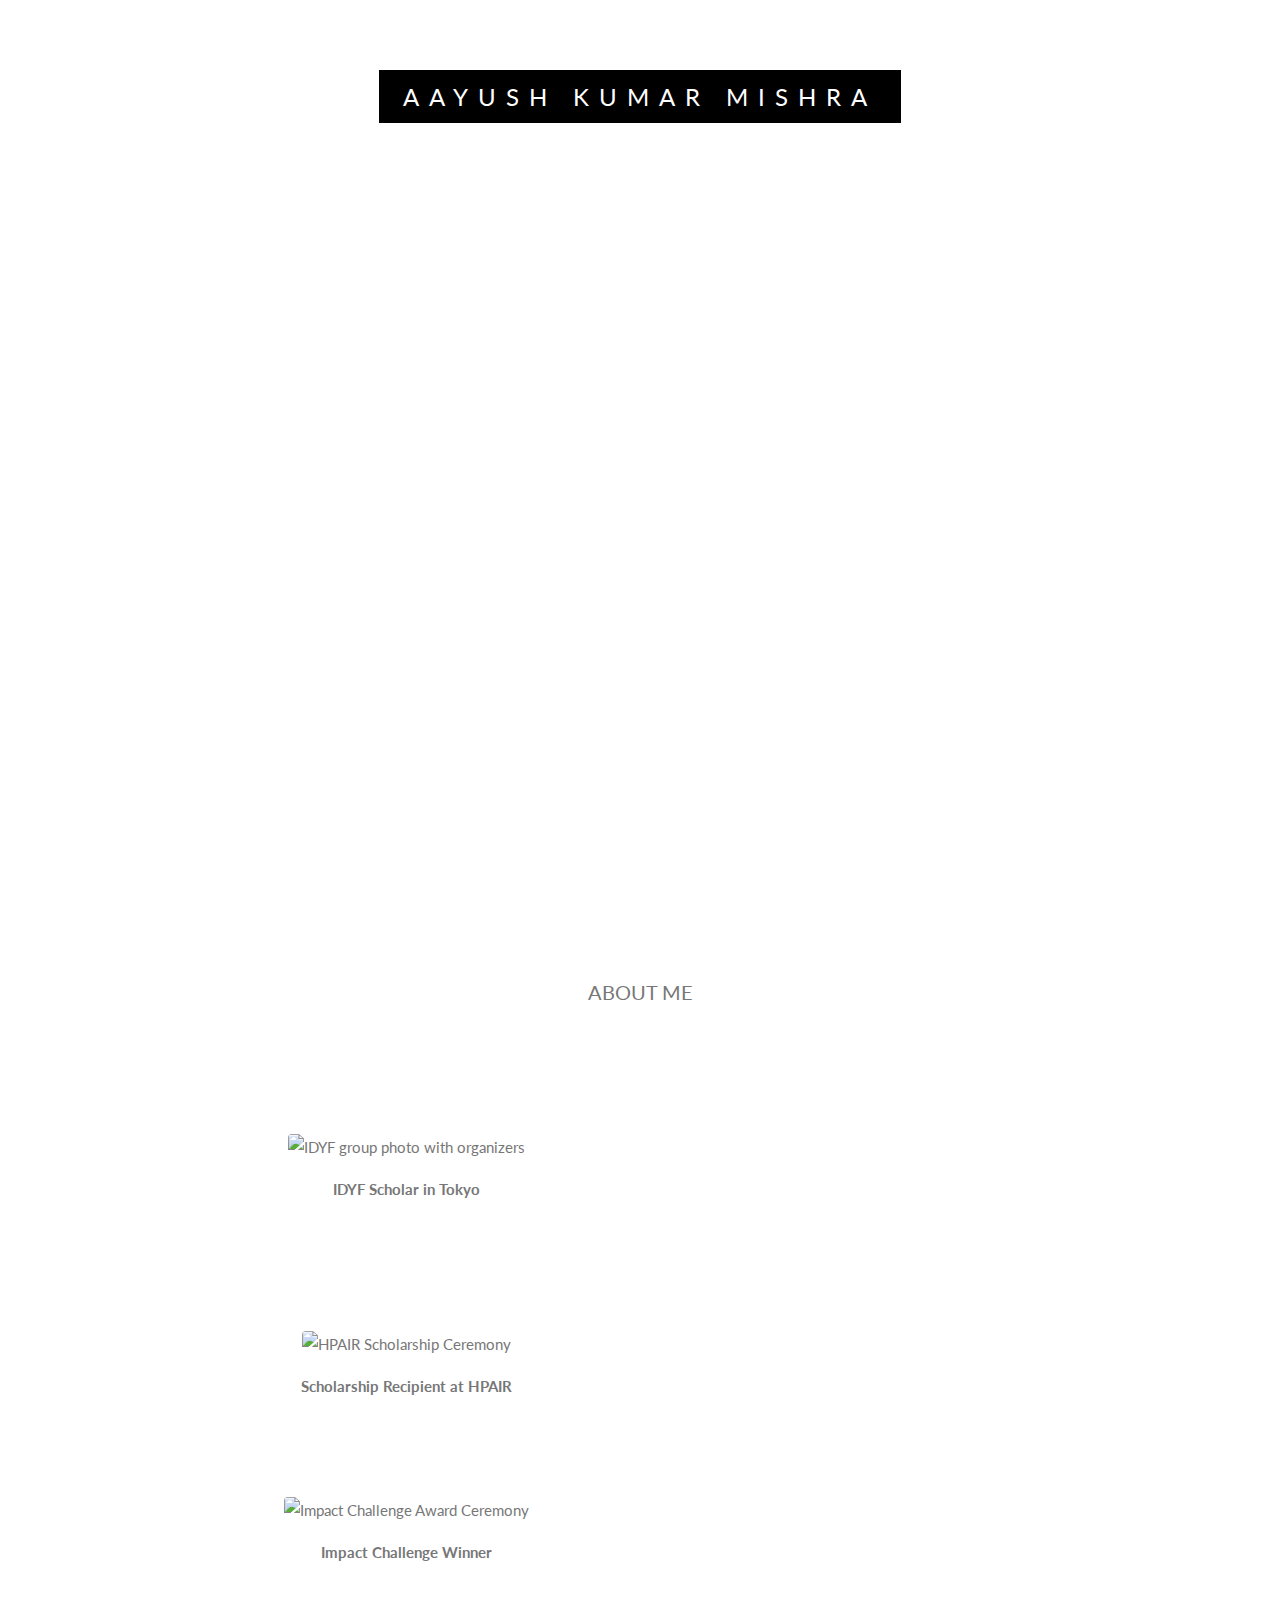
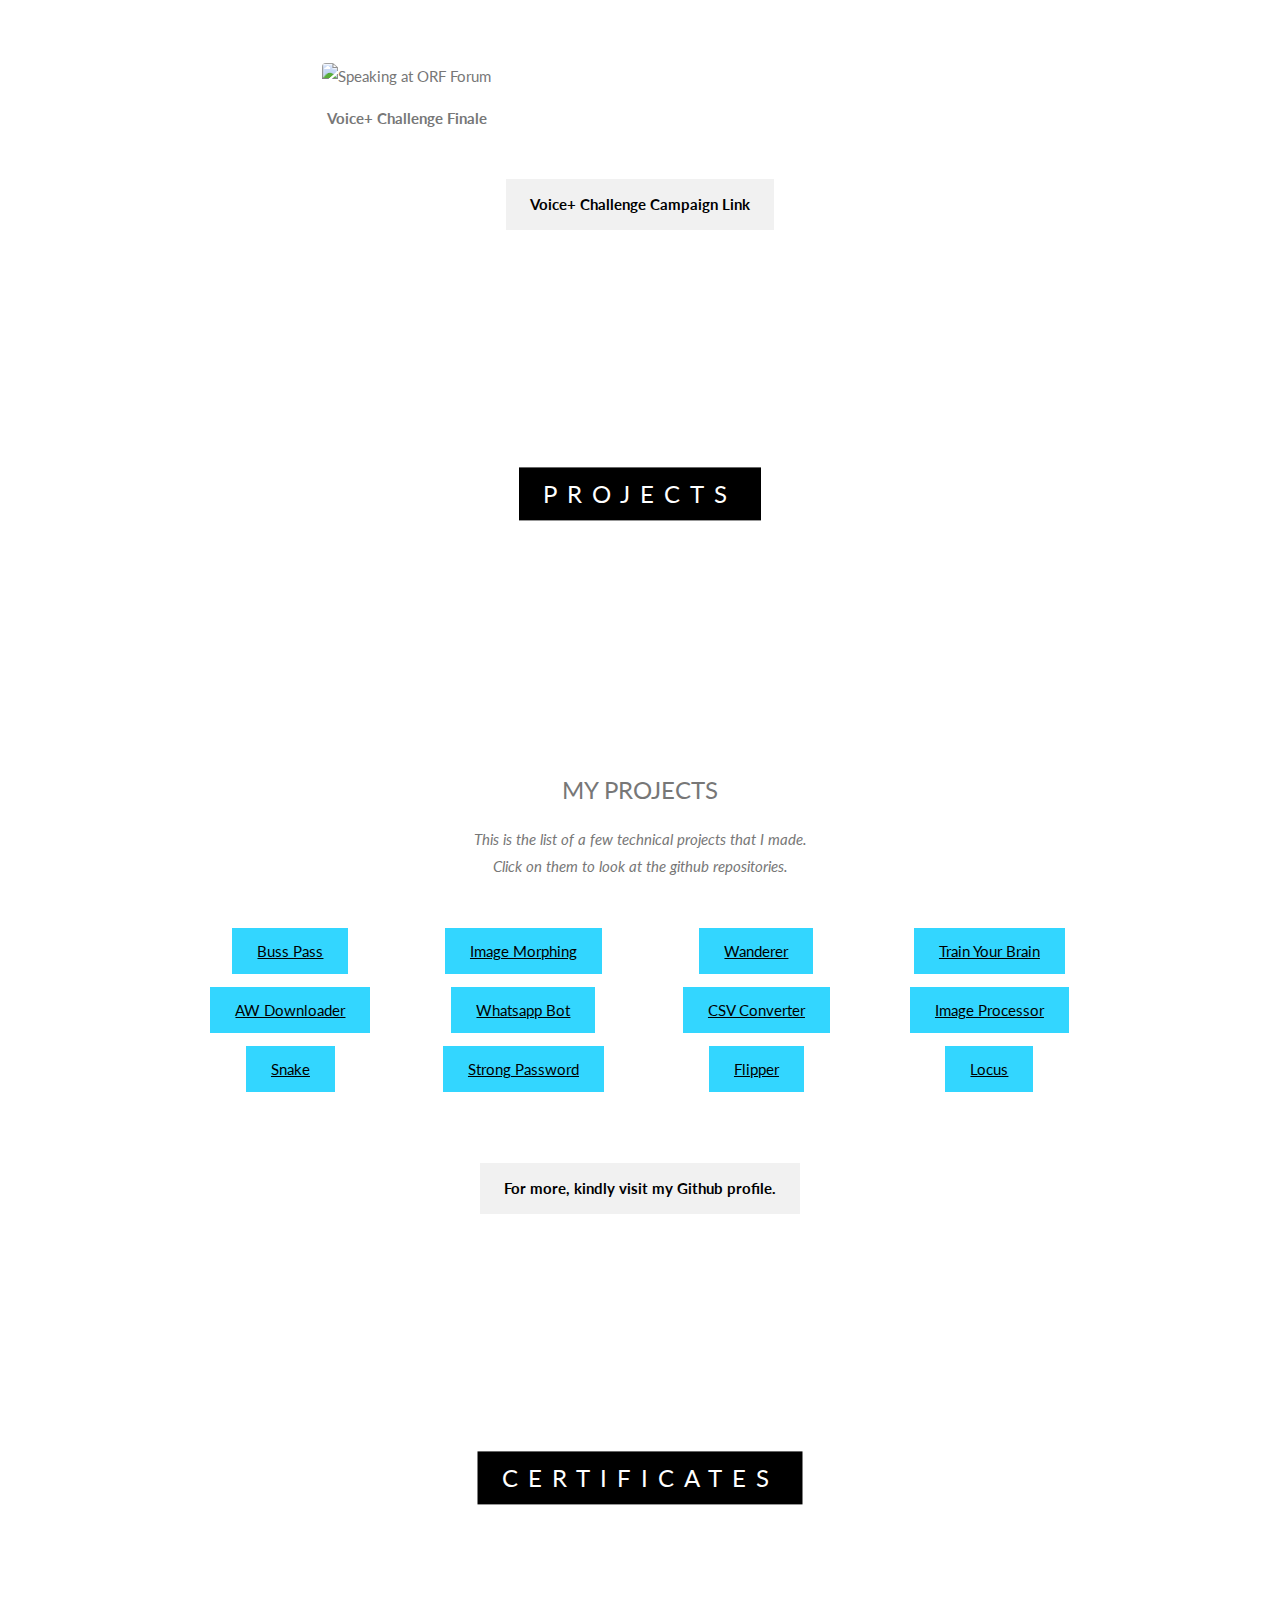
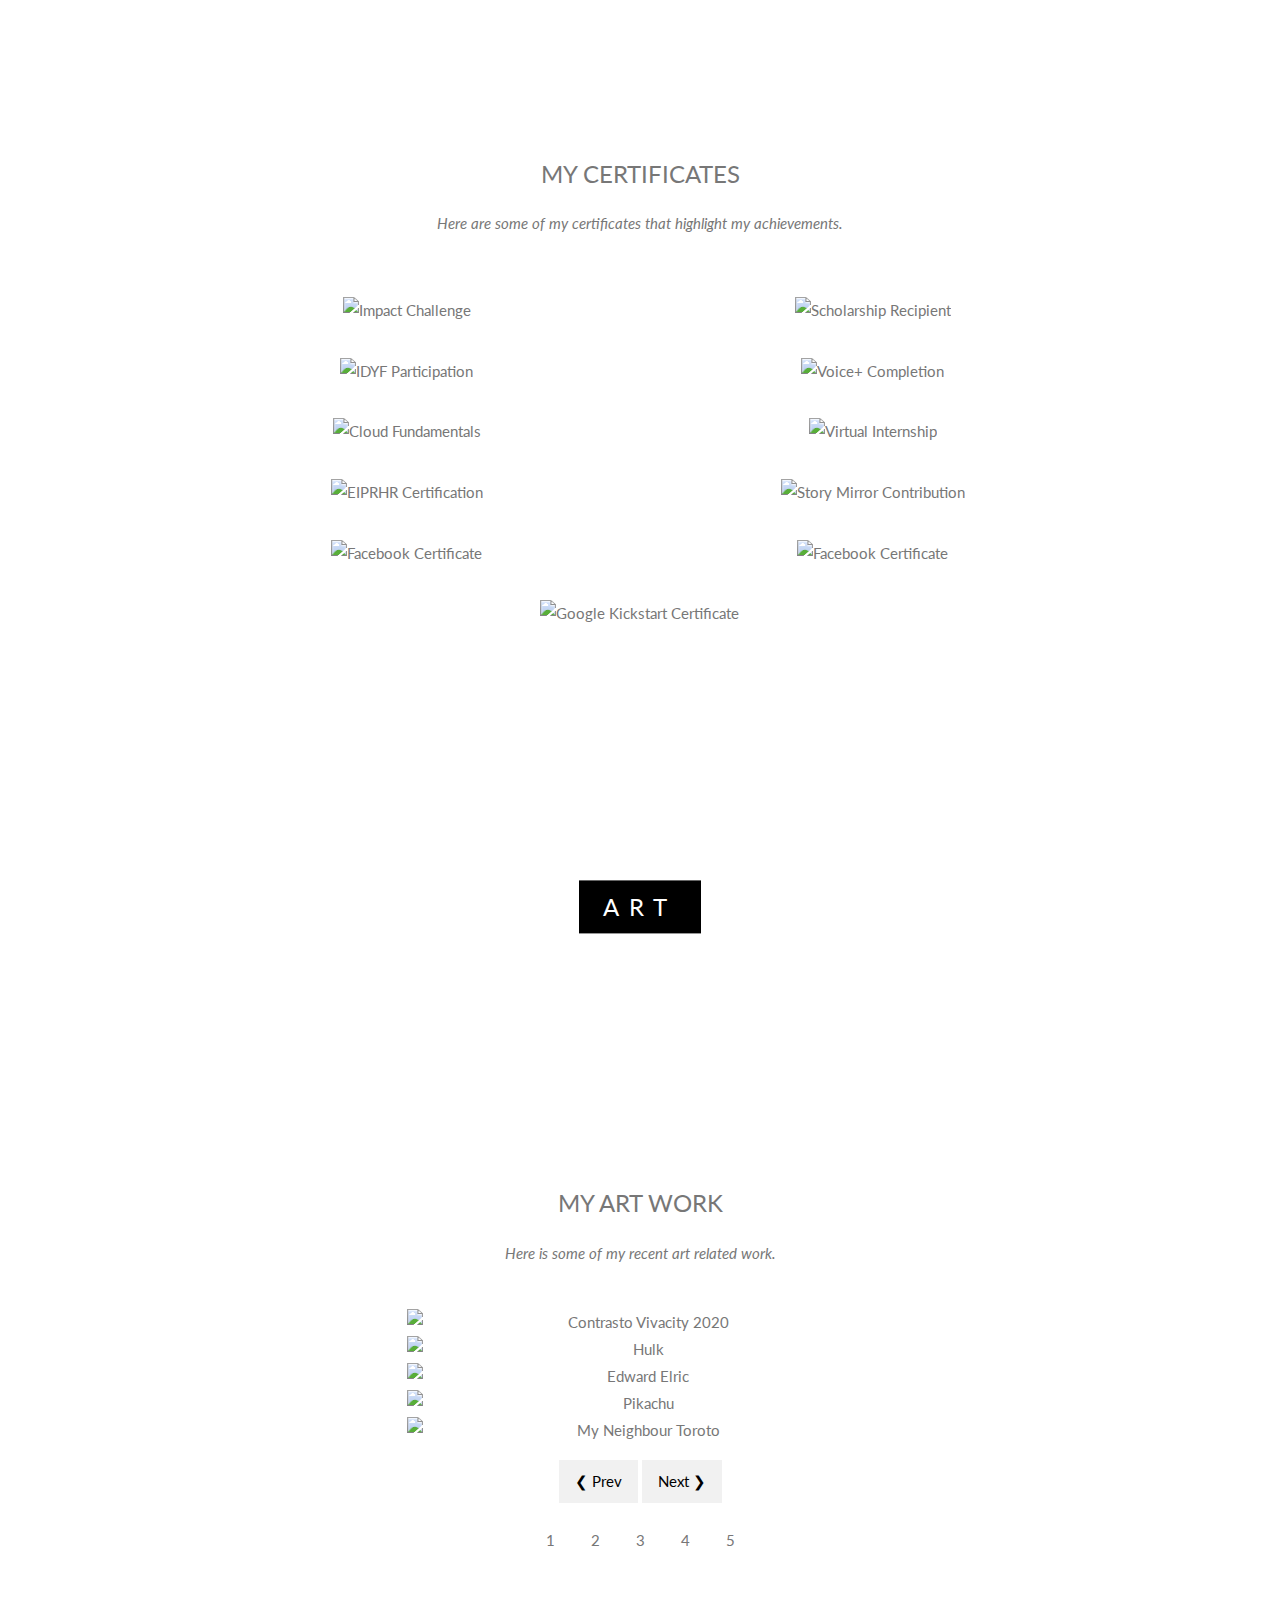
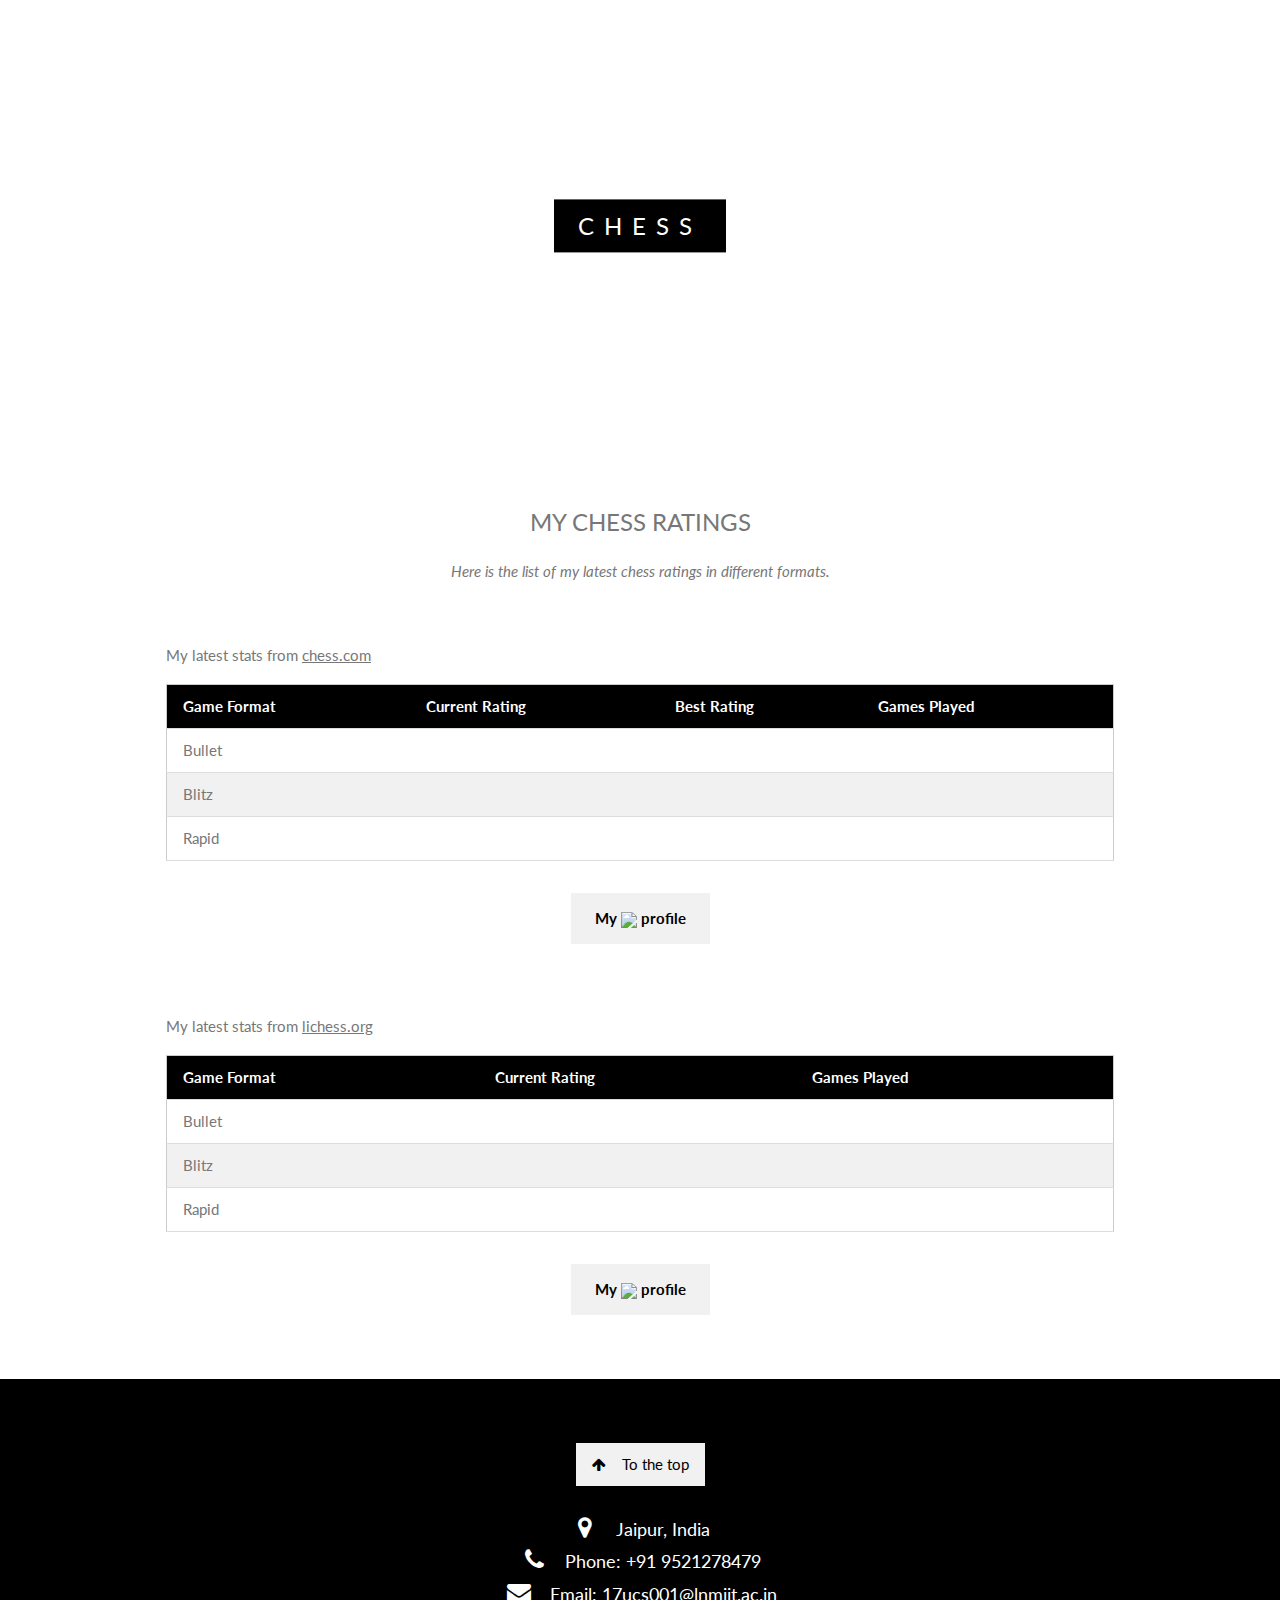
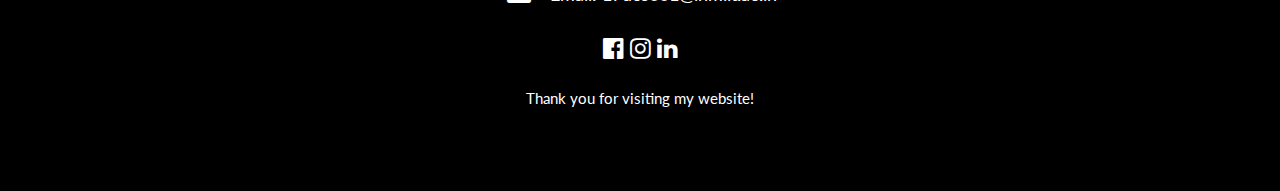
==== commit 9e87e6ef: "Update index.html" ====
--- a/index.html
+++ b/index.html
@@ -41,7 +41,7 @@
 	</div>
 	<div class="w3-content w3-container w3-padding-64" id="about">
 		<h4 class="w3-center">ABOUT ME</h4>
-		<p style="text-align: justify;">Hello and Namaste! I am Aayush Kumar Mishra, currently pursuing a Bachelors of Technology focused in Computer Sciences from The LNM Institute of Information Technology. I am skilled in languages such as C, C++, and Python. I have a good knowledge of MySQL and Android Development as well. I have been a part of several technical projects during my college and some of them are listed down below. Some of my co-curricular activities include being a Teaching Assistant for the CSE104 course and being the Team Lead for solving the Audacity's Bug 2125 P3. Some of my extracurricular activities include being a part of the Media Cell LNMIIT and the MUN Society LNMIIT for a while. Apart from this, I am an avid reader and I write as well. I love playing chess, drawing, sketching, and cooking. I religiously follow La Liga (Spanish League Football) and I enjoy playing and watching other sports as well. I am passionate about various social issues such as climate change, violent extremism, education, and sustainability, therefore I have been a part of forums and conferences regarding this around the world.</p>
+		<p style="text-align: justify;" id = "aboutme"></p>
 		<br>
 		<div class="w3-row-padding w3-center">
 			<div class="w3-col m6 w3-center w3-padding-large w3-padding-64 w3-margin-top">
@@ -50,7 +50,7 @@
 				</p>
 			</div>
 			<div class="w3-col m6 w3-hide-small w3-padding-large">
-				<p class="para">International Development Youth Forum was a wonderful and unique experience for me. It gave me an insight into development issues outside of India. I got the opportunity to share my ideas on issues that I am passionate about and work towards implementing those ideas for a stronger global society. It was a week of learning, gaining new insights, and making new friends. IDYF's goal is to create a better future based on the diverse values and experiences of youth from around the world. We aim to empower youth, and shape them into leaders of a fairer, more sustainable future, through debates, problem-solving, and networking with peers from a variety of backgrounds. In the forum, we were divided into 6-7 teams and each team will analyze one of the case studies and offer solutions. Case studies were "Bringing education to children in Dharavi, India" and "Developing water infrastructure in Kibera, Kenya". I was a part of the Dharavi Project.</p>
+				<p class="para" id = "idyfme"></p>
 			</div>
 		</div>
 		<div class="w3-row-padding w3-center">
@@ -60,7 +60,7 @@
 				</p>
 			</div>
 			<div class="w3-col m6 w3-hide-small w3-padding-large">
-				<p class="para">The Harvard College Project for Asian and International Relations (HPAIR) was founded to create a forum of exchange for students and young professionals to discuss and learn about the most important economic, political, and social issues facing the Asia-Pacific region. Asia’s astounding growth over the past decade has not been without challenges. Solutions to sustainable development remain elusive; alarming human rights abuses against women, refugees, and the LGBTQ community remain unanswered; rising wealth inequality, catalyzed by globalization, remain unaddressed. The 2019 HPAIR Harvard College Conference gave me a platform to cooperatively confront these emerging challenges in Asia through dialogue and exchange that transcend geographical and cultural borders. Also, for students like me who are unable to totally fund their way into this conference, HPAIR provides scholarships to 20-25 delegates. I am honored to be selected among one of those few delegates. Those few days at Harvard gave my life a new perspective and purpose. I am very thankful to the staff for giving me this opportunity.</p>
+				<p class="para" id= "hpairme"></p>
 			</div>
 		</div>
 		<div class="w3-row-padding w3-center">
@@ -70,7 +70,7 @@
 				</p>
 			</div>
 			<div class="w3-col m6 w3-hide-small w3-padding-large">
-				<p class="para">The Emerging Markets & Venture Capital Pitch Impact Challenge was a challenge for us to pursue a rational exploration into different emerging markets across Asia. Teams of delegates were supposed to showcase comprehensive research and collaboration skills, effectively describe innovative ideas, and introduce specific qualities of an emerging market that would make the market attractive to investors. After a day of preparation and opportunities to consult with accomplished mentors, this Impact Challenge culminated in a presentation of an emerging market that is predicted to yield high investment returns to a panel of professional venture capitalists, some of which include Manu Goswami, Richard Robinson, and Scott McNally. It was a proud moment for me to have won this challenge.</p>
+				<p class="para" id = "icme"></p>
 			</div>
 		</div>
 		<div class="w3-row-padding w3-center">
@@ -80,7 +80,7 @@
 				</p>
 			</div>
 			<div class="w3-col m6 w3-hide-small w3-padding-large">
-				<p class="para">Developing counter-narratives by promoting non-discrimination, tolerance, and respect, including through awareness-raising activities is an essential remedy to hate or extremist speech. ORF along with Facebook India organized and conducted a Voice+ Challenge for higher educational institutions to help students develop and execute campaigns and social media strategies against extremism that are credible, authentic, and believable to their peers and resonate within their communities in India. We developed social and digital media initiatives to push back on extremism. Extreme posts were often met with disagreement, derision, and counter-campaigns. Combating extremism in this way had some advantages: it was faster, more flexible and responsive, and capable of dealing with extremism from anywhere and in any language, and retained the principle of free and open public spaces for debate. Our team made it among the top 10 finalists in India and were invited to the "Tackling Insurgent Ideologies" Conference.</p>
+				<p class="para" id = "voiceplus"></p>
 			</div>
 		</div>
 		<div class="w3-row-padding w3-center">
@@ -116,15 +116,15 @@
 			</div>
 			<div class="w3-col m3 w3-section"> <a href="https://github.com/mishra-aayush/CSV-Text-Converter" target="_blank" class="project-element">CSV Converter</a>
 			</div>
-			<div class="w3-col m3 w3-section"> <a href="https://github.com/mishra-aayush/stopwatch" target="_blank" class="project-element">Stopwatch</a>
-			</div>
-		</div>
-		<div class="w3-row-padding w3-center">
-			<div class="w3-col m3 w3-section"> <a href="https://github.com/mishra-aayush/multi-clipboard-automatic-messages" target="_blank" class="project-element">MCAM</a>
+			<div class="w3-col m3 w3-section"> <a href="https://github.com/mishra-aayush/image-processor" target="_blank" class="project-element">Image Processor</a>
+			</div>
+		</div>
+		<div class="w3-row-padding w3-center">
+			<div class="w3-col m3 w3-section"> <a href="https://github.com/mishra-aayush/snake-turtle" target="_blank" class="project-element">Snake</a>
 			</div>
 			<div class="w3-col m3 w3-section"> <a href="https://github.com/mishra-aayush/strong-password-checker" target="_blank" class="project-element">Strong Password</a>
 			</div>
-			<div class="w3-col m3 w3-section"> <a href="https://github.com/mishra-aayush/searching-pypi" target="_blank" class="project-element">Search Pypi</a>
+			<div class="w3-col m3 w3-section"> <a href="https://github.com/mishra-aayush/tile-flipping-memory-game" target="_blank" class="project-element">Flipper</a>
 			</div>
 			<div class="w3-col m3 w3-section"> <a href="https://github.com/mishra-aayush/Locus" target="_blank" class="project-element">Locus</a>
 			</div>
@@ -238,7 +238,7 @@
 			<thead>
 				<tr class="w3-black">
 					<th>Game Format</th>
-					<th>Last Rating</th>
+					<th>Current Rating</th>
 					<th>Best Rating</th>
 					<th>Games Played</th>
 				</tr>
@@ -254,6 +254,12 @@
 				<td id="chess-blitz-last"></td>
 				<td id="chess-blitz-best"></td>
 				<td id="chess-blitz-played"></td>
+			</tr>
+			<tr>
+				<td>Rapid</td>
+				<td id="chess-rapid-last"></td>
+				<td id="chess-rapid-best"></td>
+				<td id="chess-rapid-played"></td>
 			</tr>
 		</table>
 		<div class="w3-row-padding w3-center">
@@ -284,6 +290,11 @@
 				<td id="lichess-blitz-curr"></td>
 				<td id="lichess-blitz-played"></td>
 			</tr>
+			<tr>
+				<td>Rapid</td>
+				<td id="lichess-rapid-curr"></td>
+				<td id="lichess-rapid-played"></td>
+			</tr>
 		</table>
 		<div class="w3-row-padding w3-center">
 			<a href="https://lichess.org/@/ruined_toucan" target="_blank">
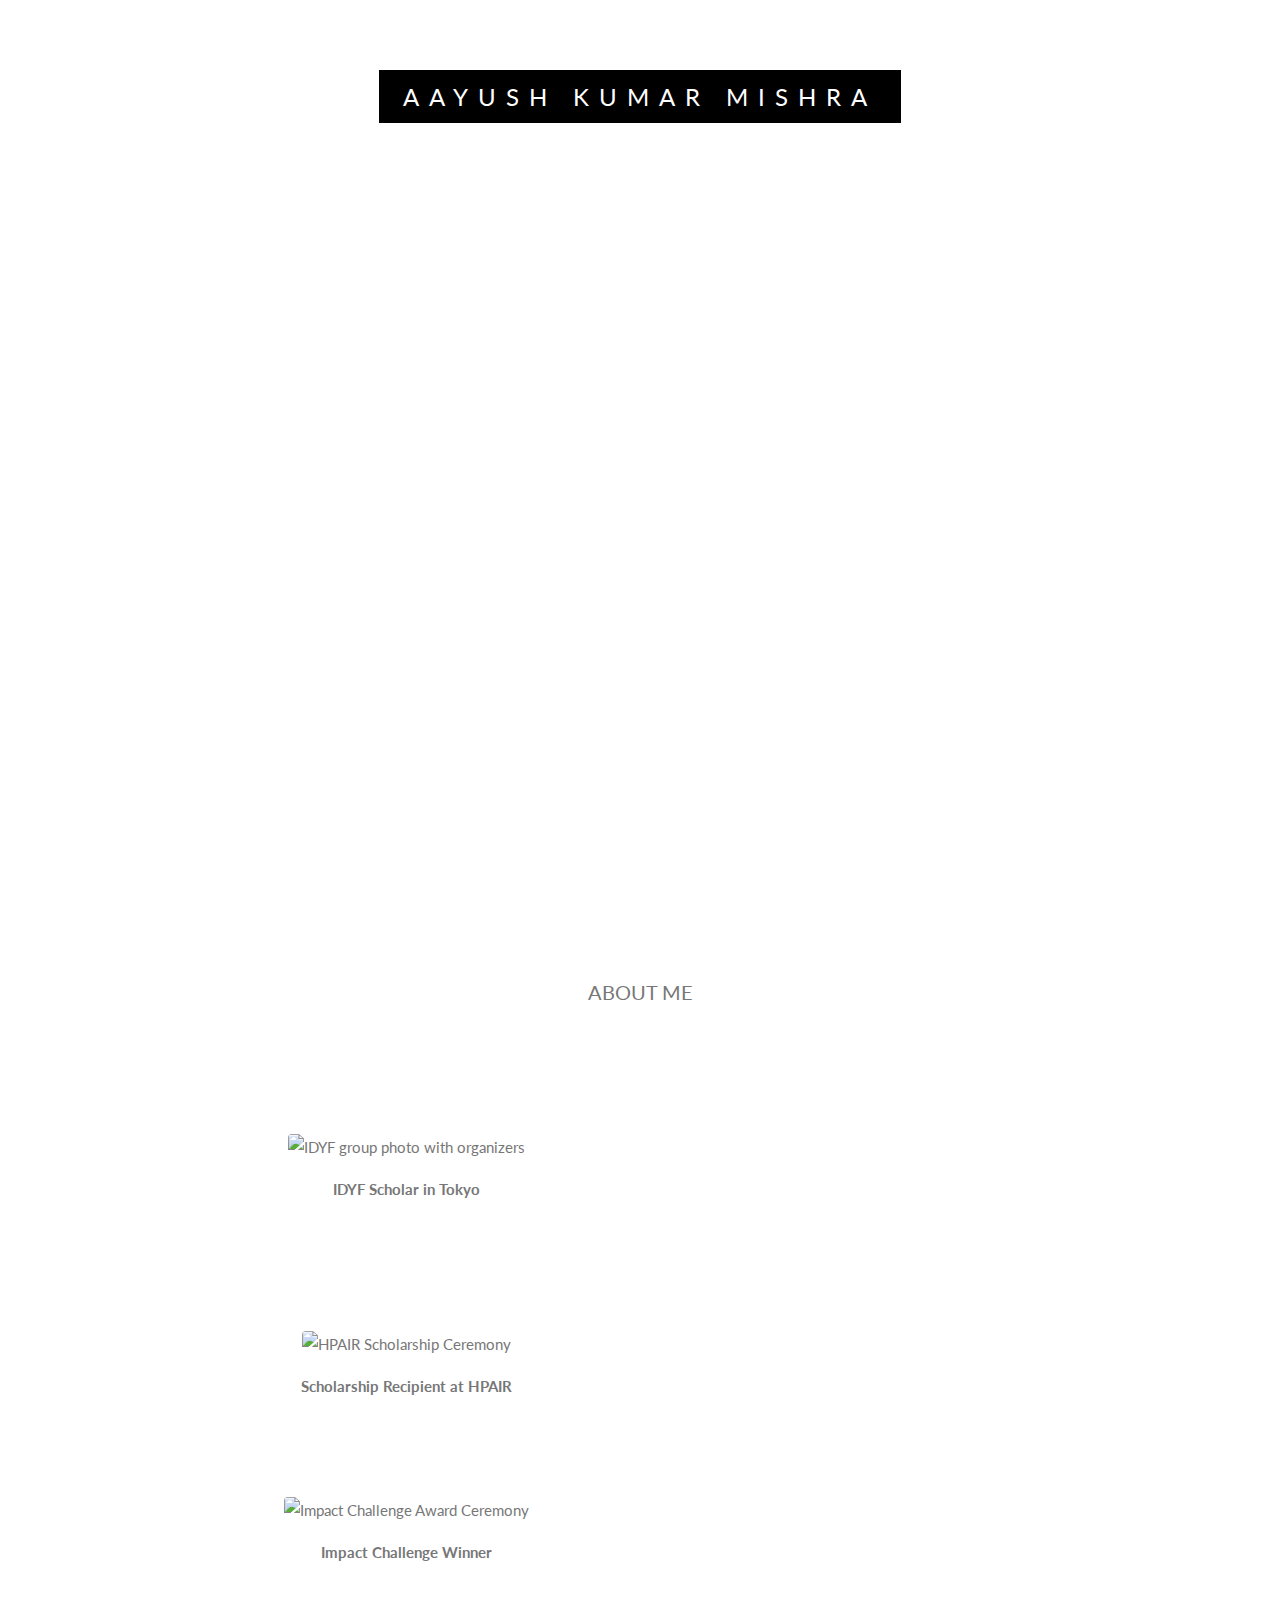
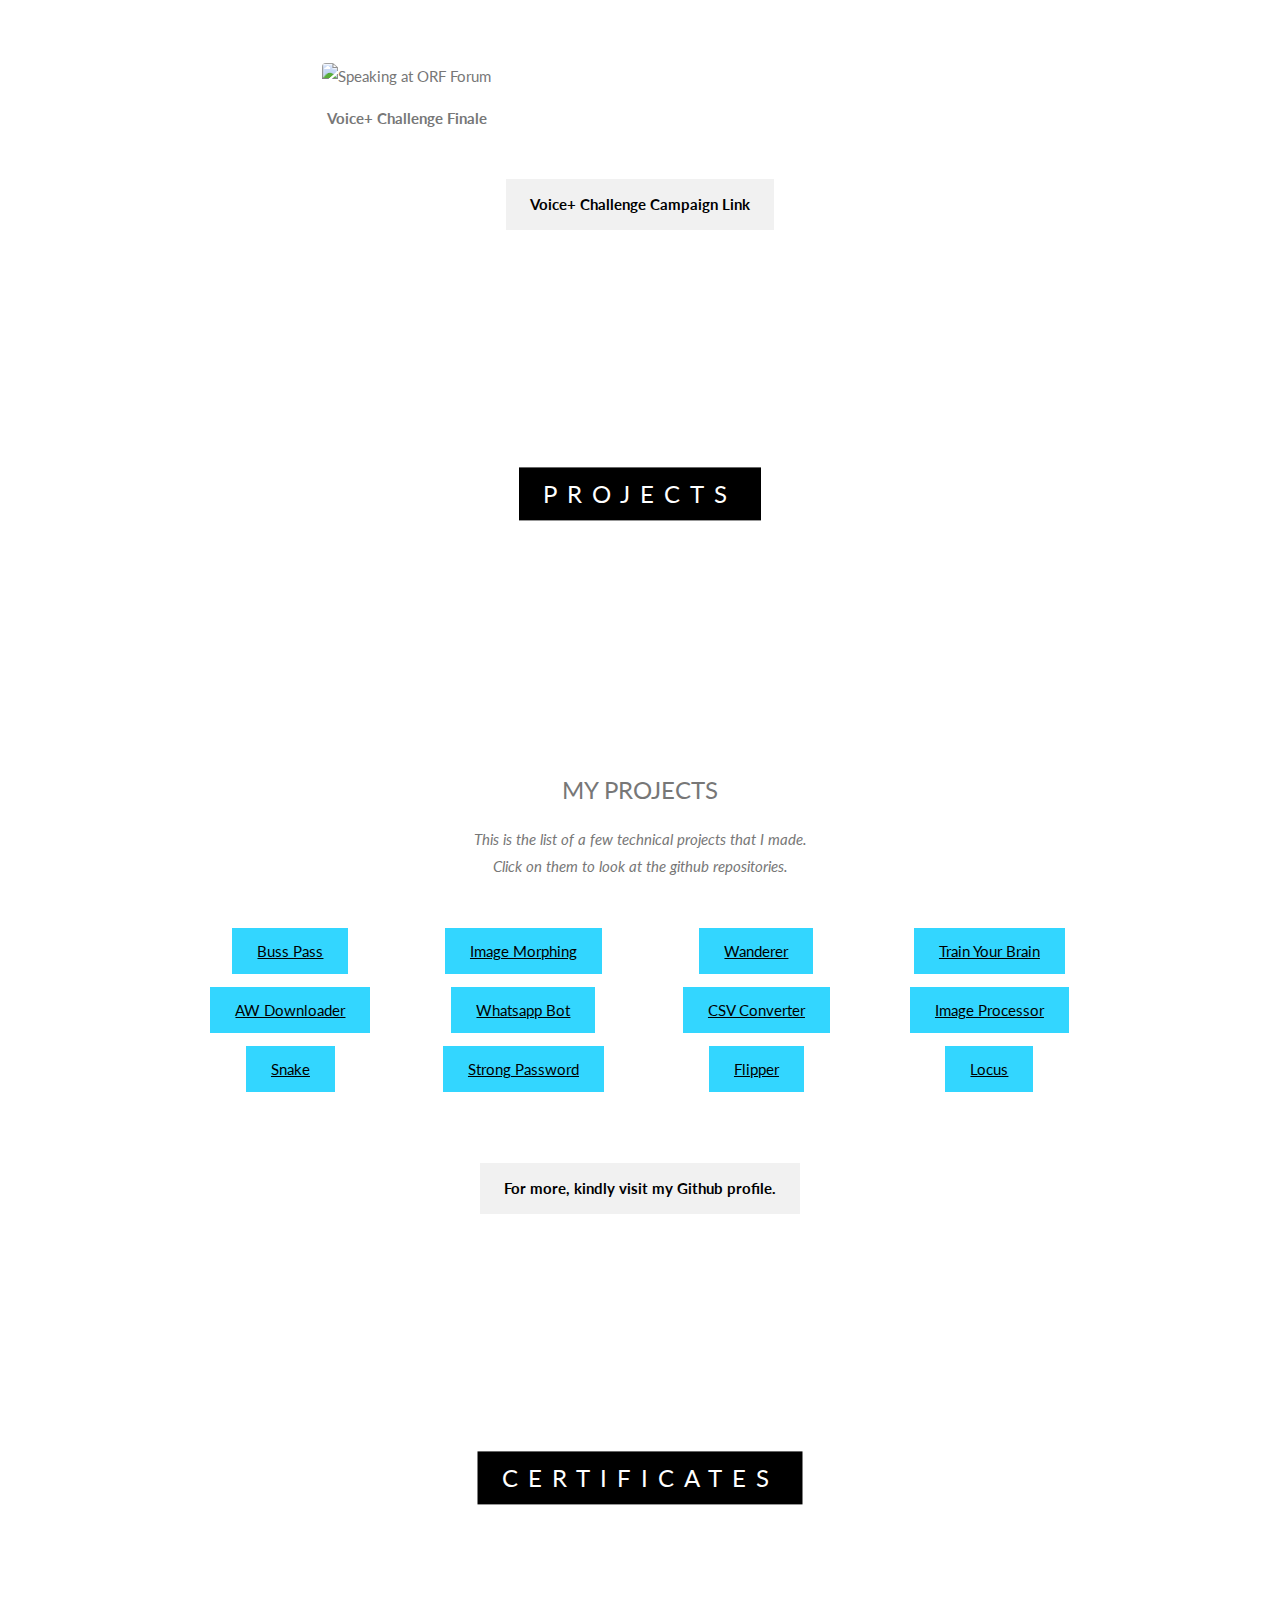
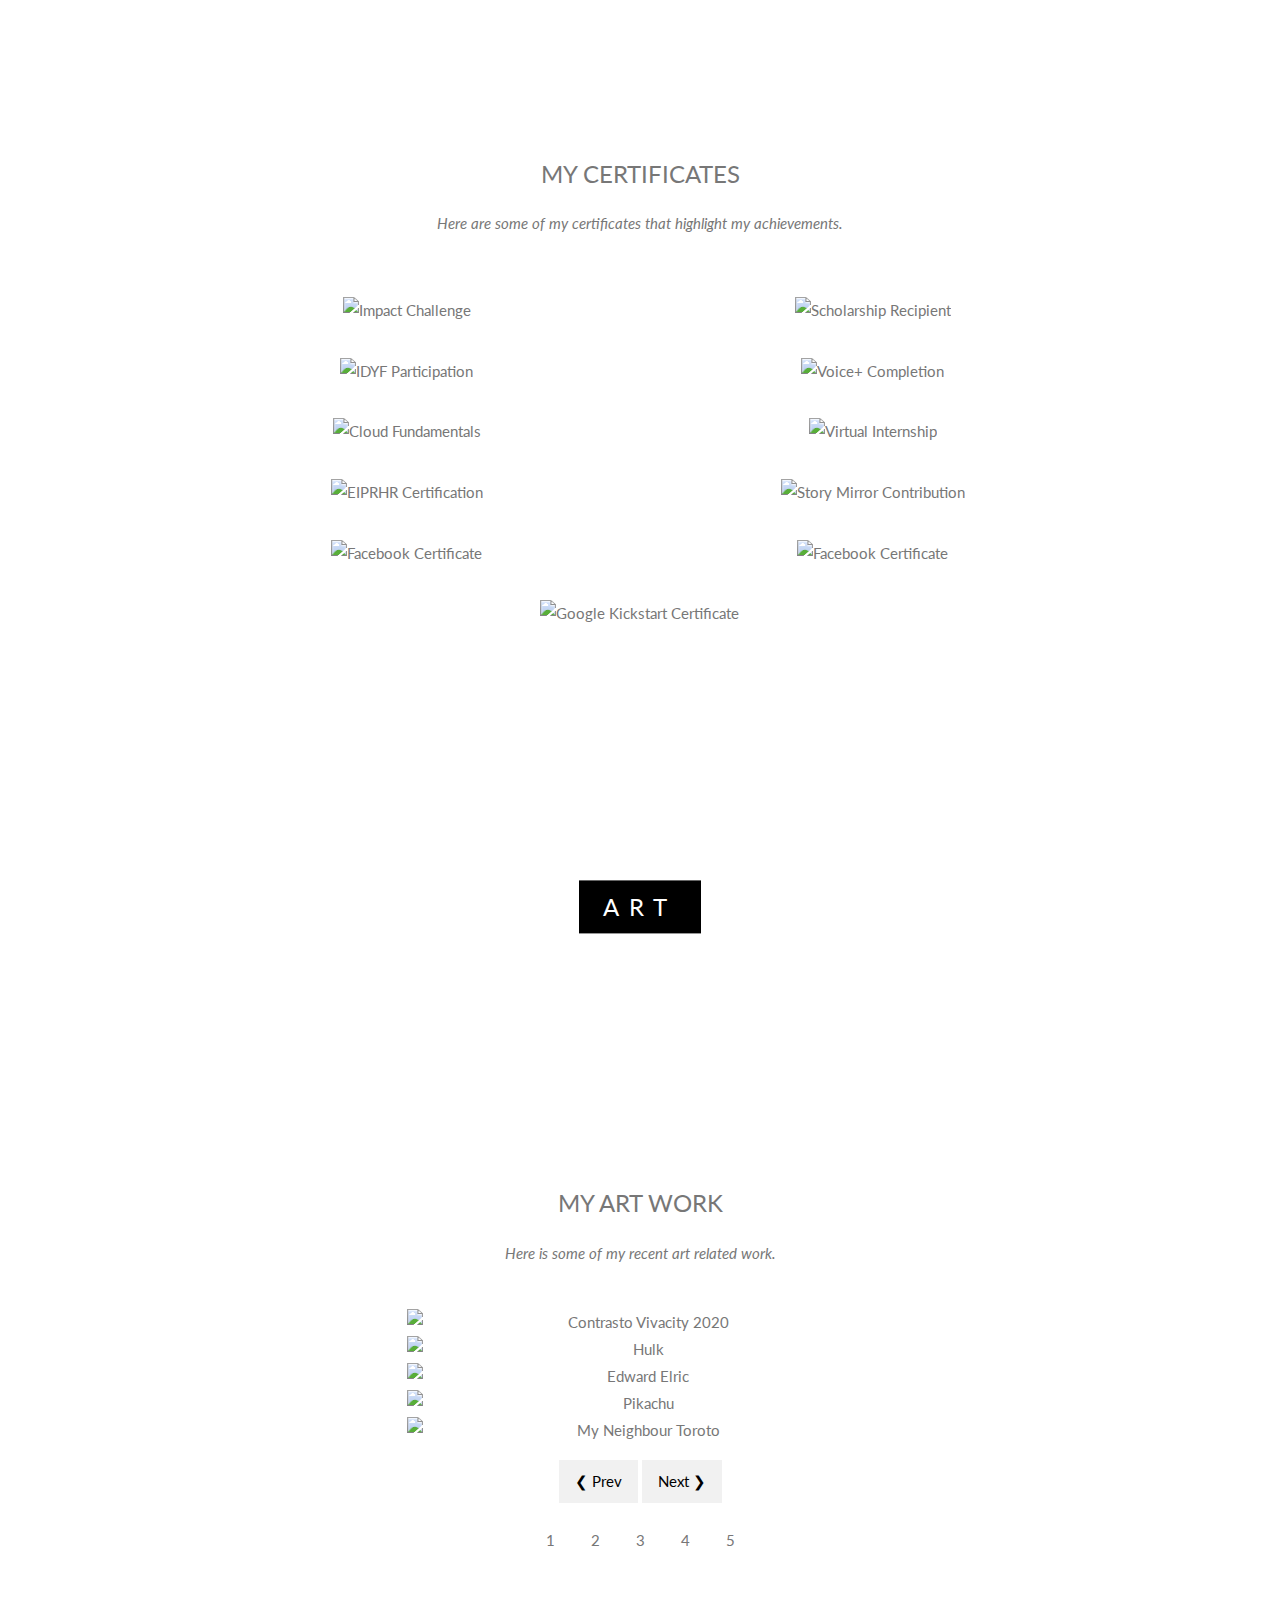
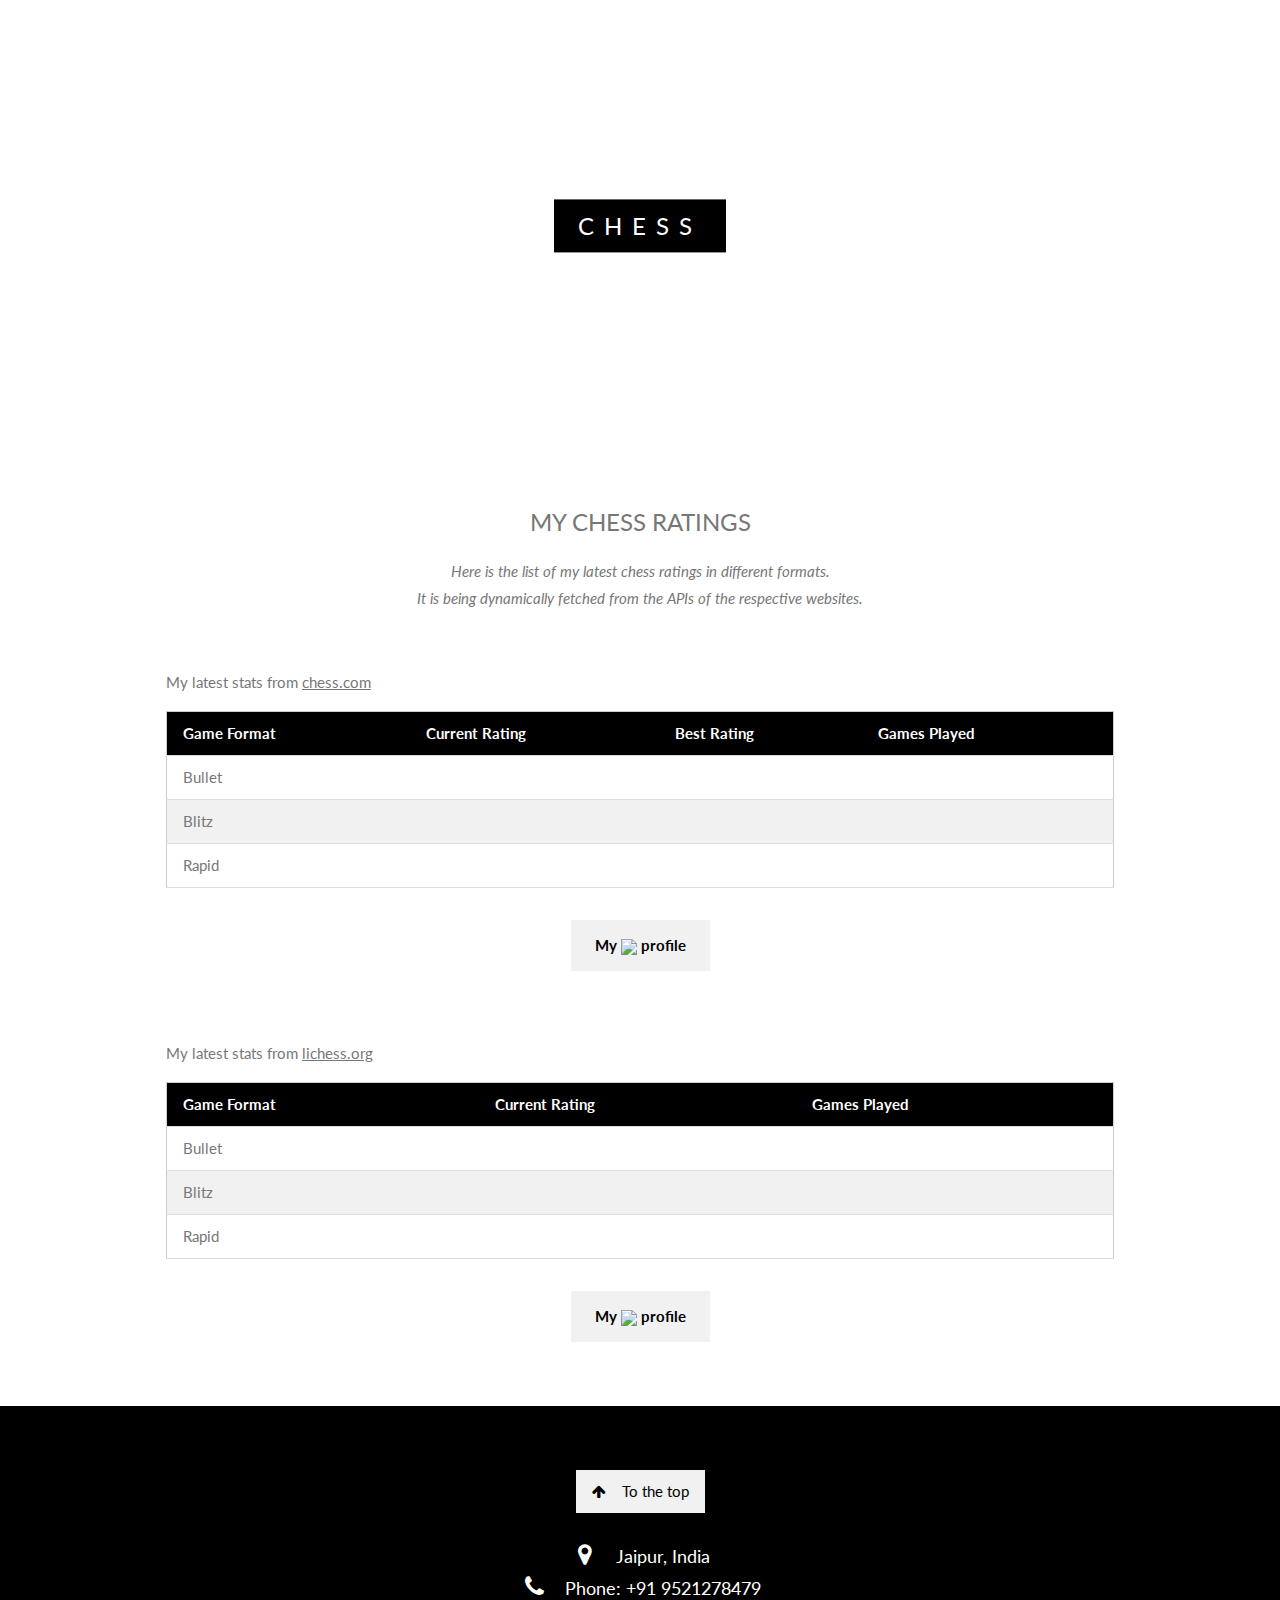
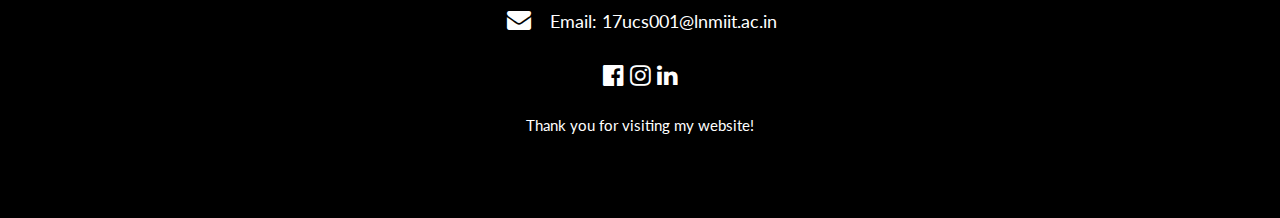
==== commit a912c6ec: "Update index.html" ====
--- a/index.html
+++ b/index.html
@@ -229,7 +229,7 @@
 	</div>
 	<div class="w3-content w3-container w3-padding-64 w3-responsive" id="chessdiv">
 		<h3 class="w3-center">MY CHESS RATINGS</h3>
-		<p class="w3-center"><em>Here is the list of my latest chess ratings in different formats.</em>
+		<p class="w3-center"><em>Here is the list of my latest chess ratings in different formats.<br>It is being dynamically fetched from the APIs of the respective websites.</em>
 		</p>
 		<br>
 		<p>My latest stats from <a href="https://chess.com" target="_blank">chess.com</a>
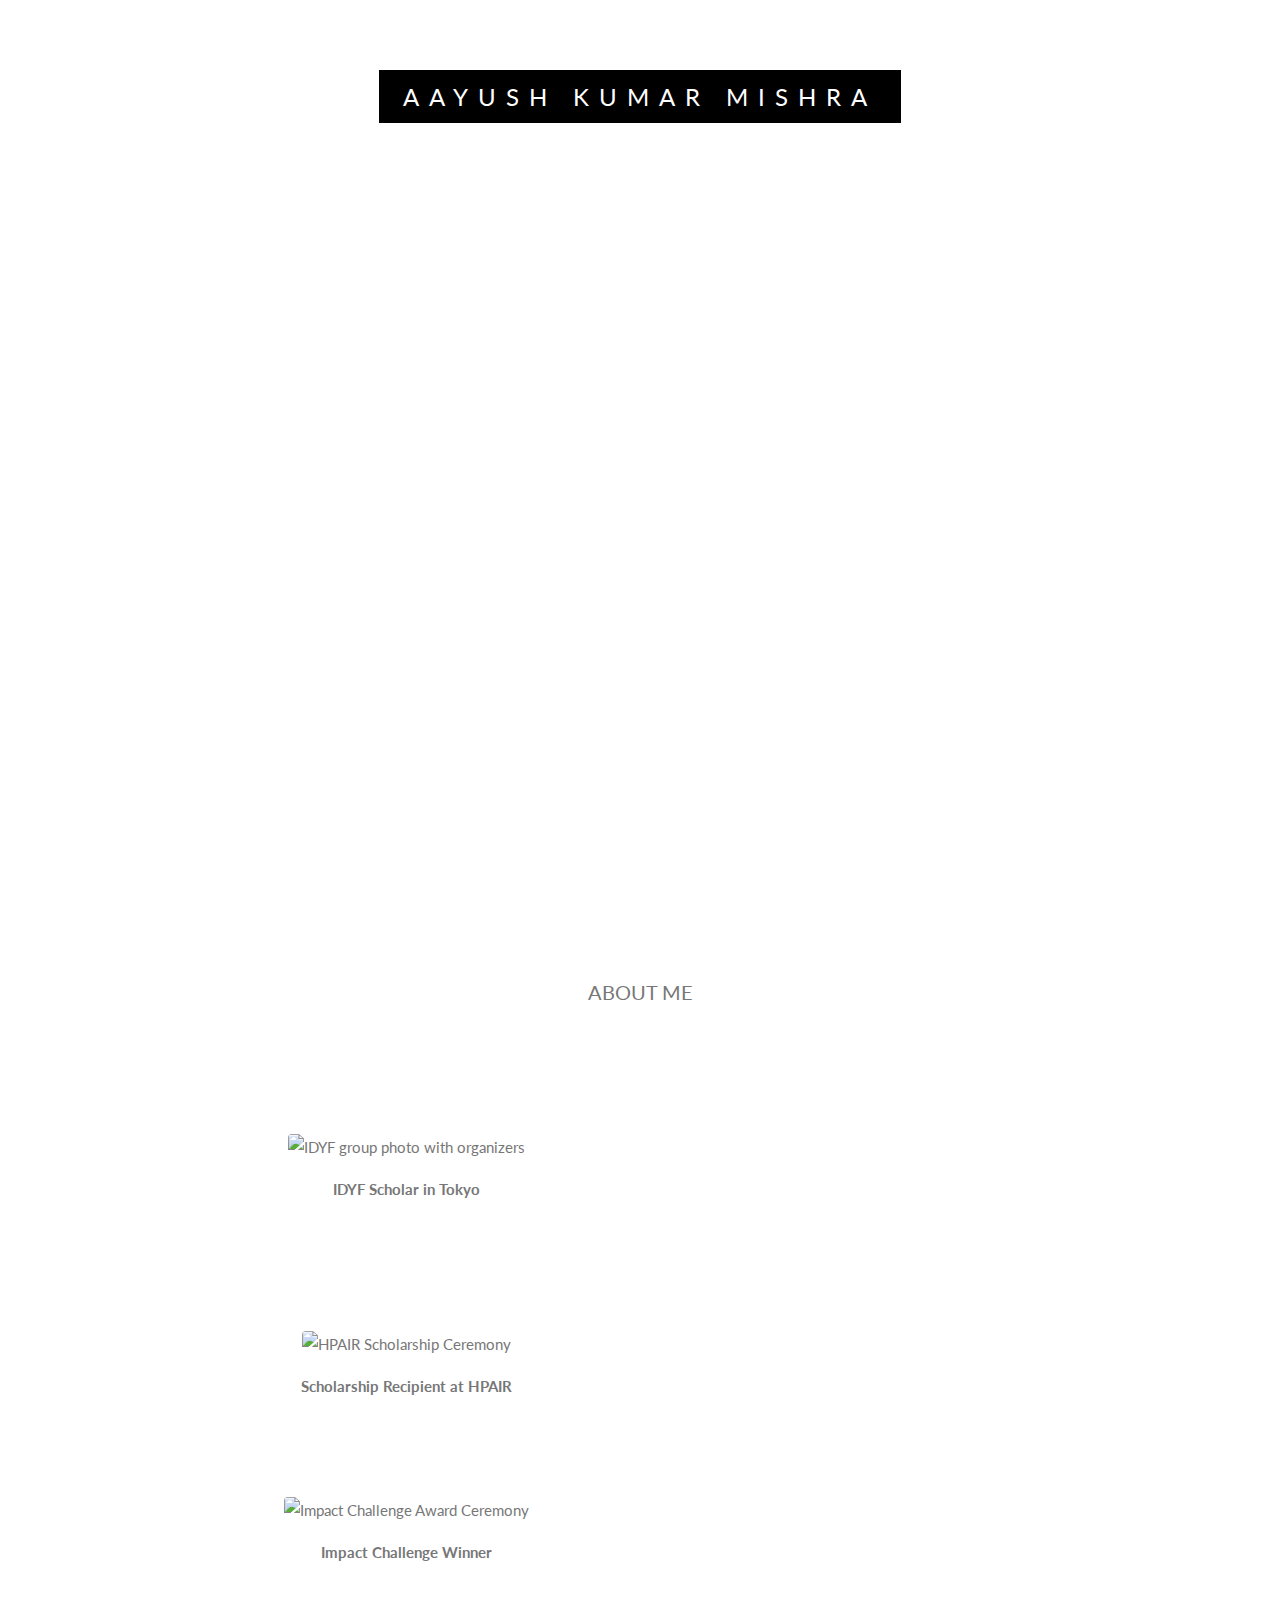
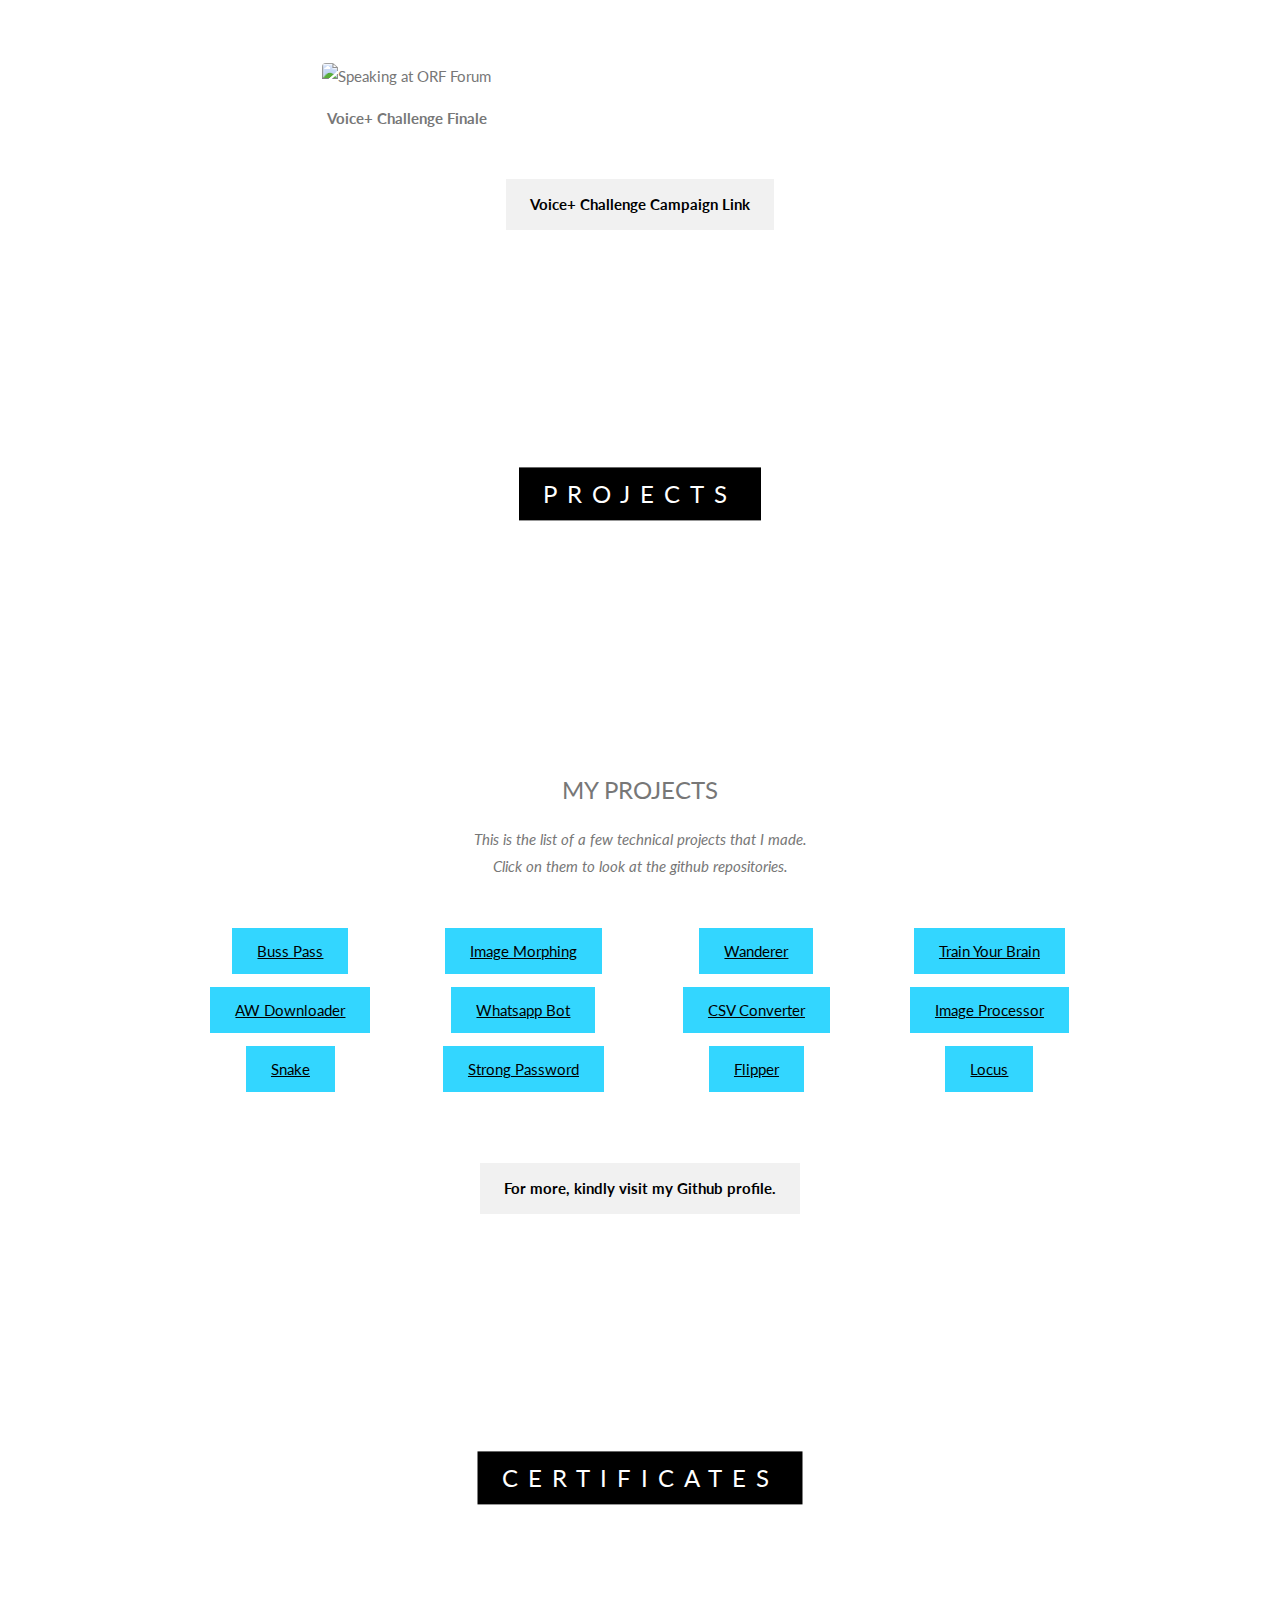
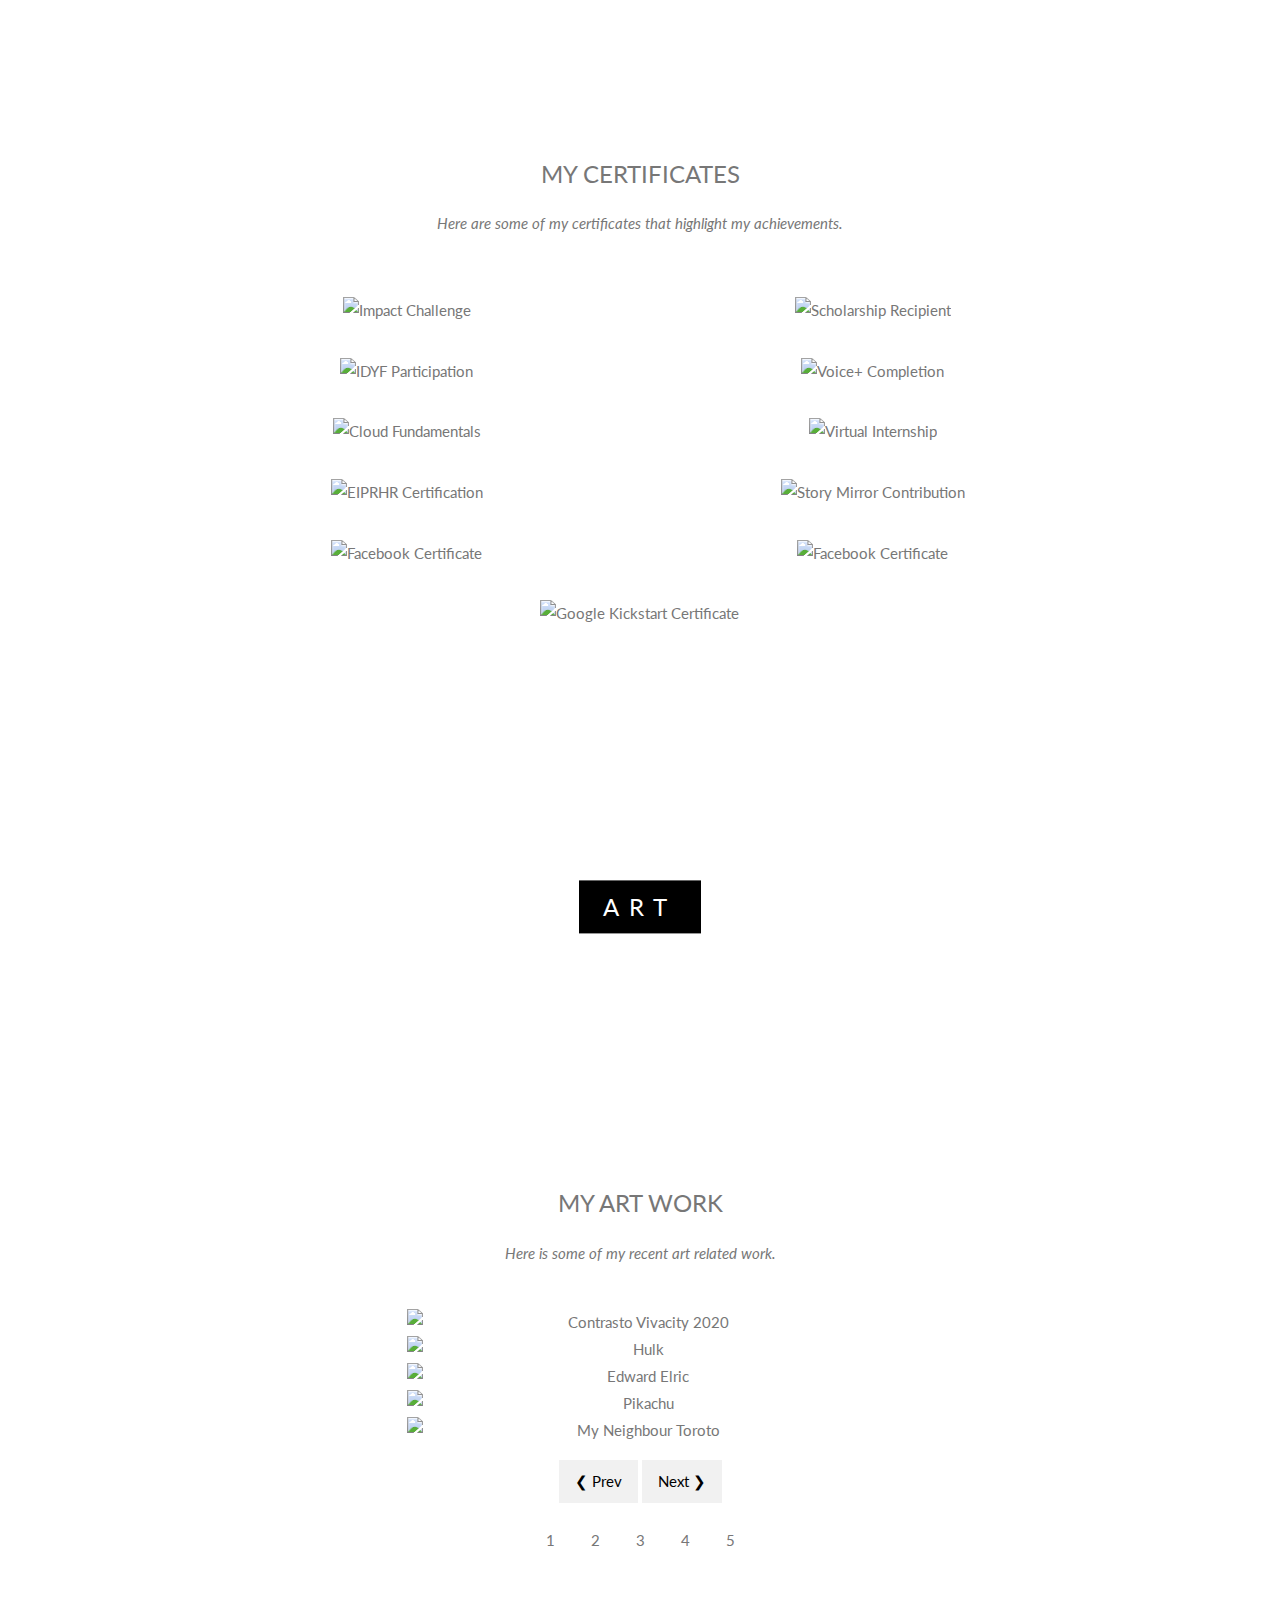
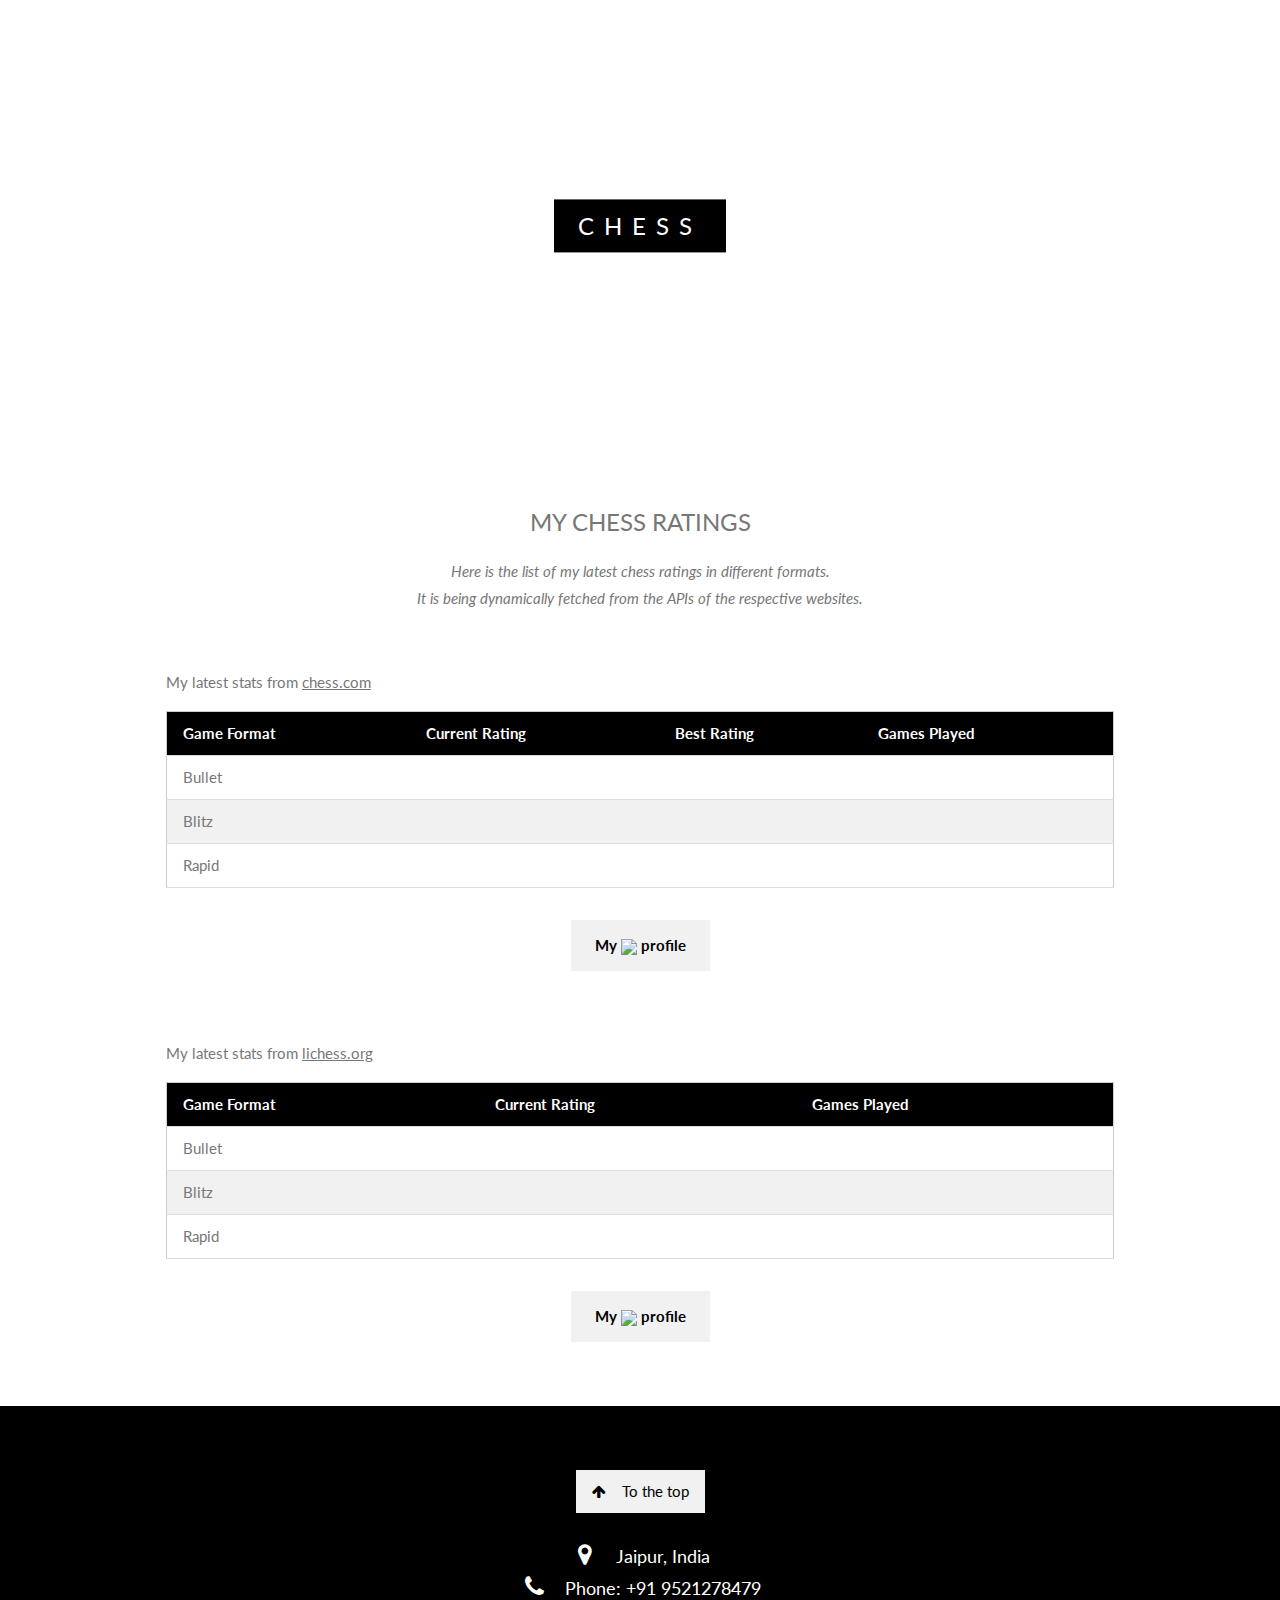
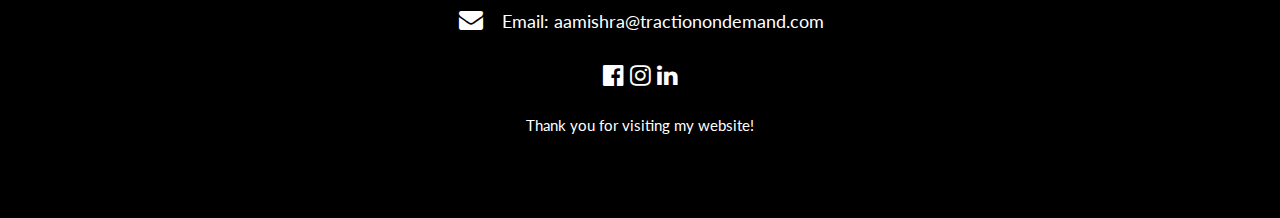
==== commit 58d3758c: "Update index.html" ====
--- a/index.html
+++ b/index.html
@@ -308,7 +308,7 @@
 		<br>
 		<div class="w3-large w3-margin-bottom"> <i class="fa fa-map-marker fa-fw w3-hover-text-black w3-xlarge w3-margin-right"></i>Jaipur, India
 			<br> <i class="fa fa-phone fa-fw w3-hover-text-black w3-xlarge w3-margin-right"></i>Phone: +91 9521278479
-			<br> <i class="fa fa-envelope fa-fw w3-hover-text-black w3-xlarge w3-margin-right"></i>Email: 17ucs001@lnmiit.ac.in
+			<br> <i class="fa fa-envelope fa-fw w3-hover-text-black w3-xlarge w3-margin-right"></i>Email: aamishra@tractionondemand.com
 			<br>
 		</div>
 		<div class="w3-xlarge w3-section"> <a href="https://www.facebook.com/prince.aayushmishra"><i class="fa fa-facebook-official w3-hover-opacity"></i></a>
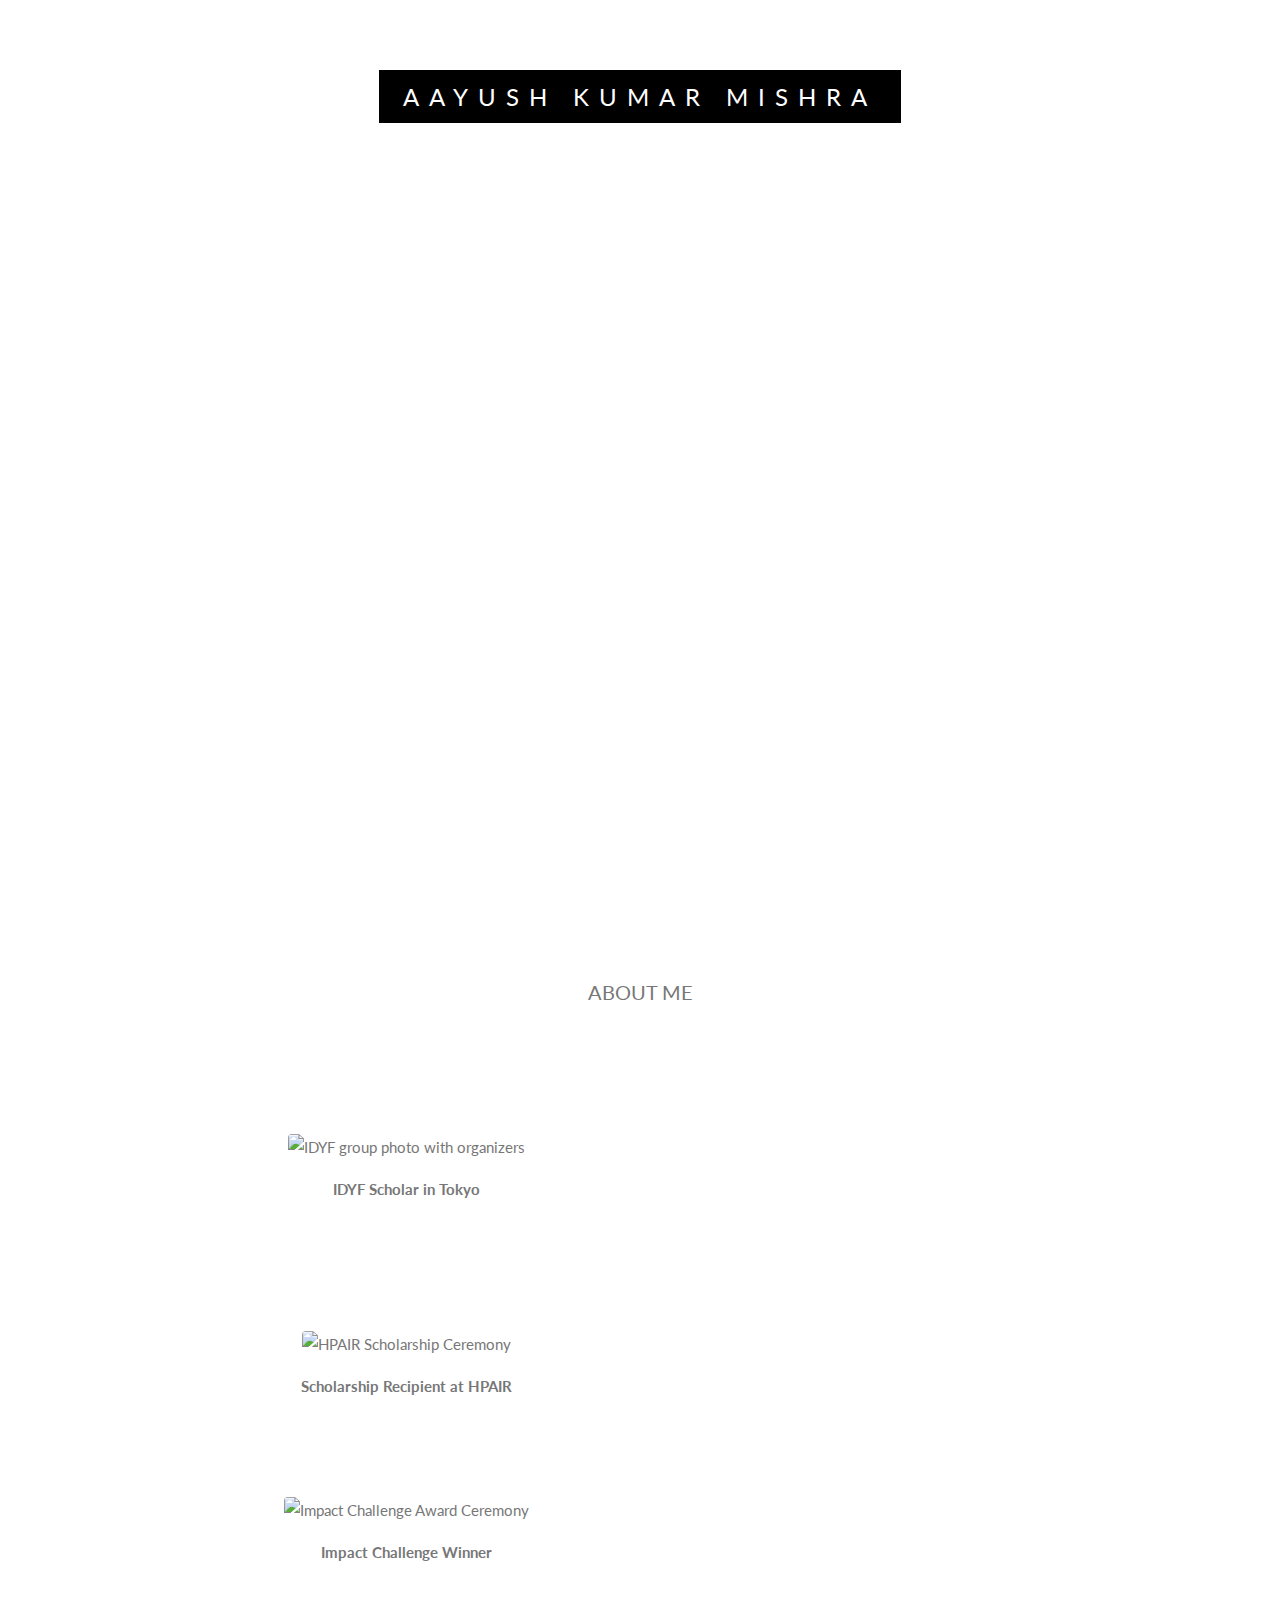
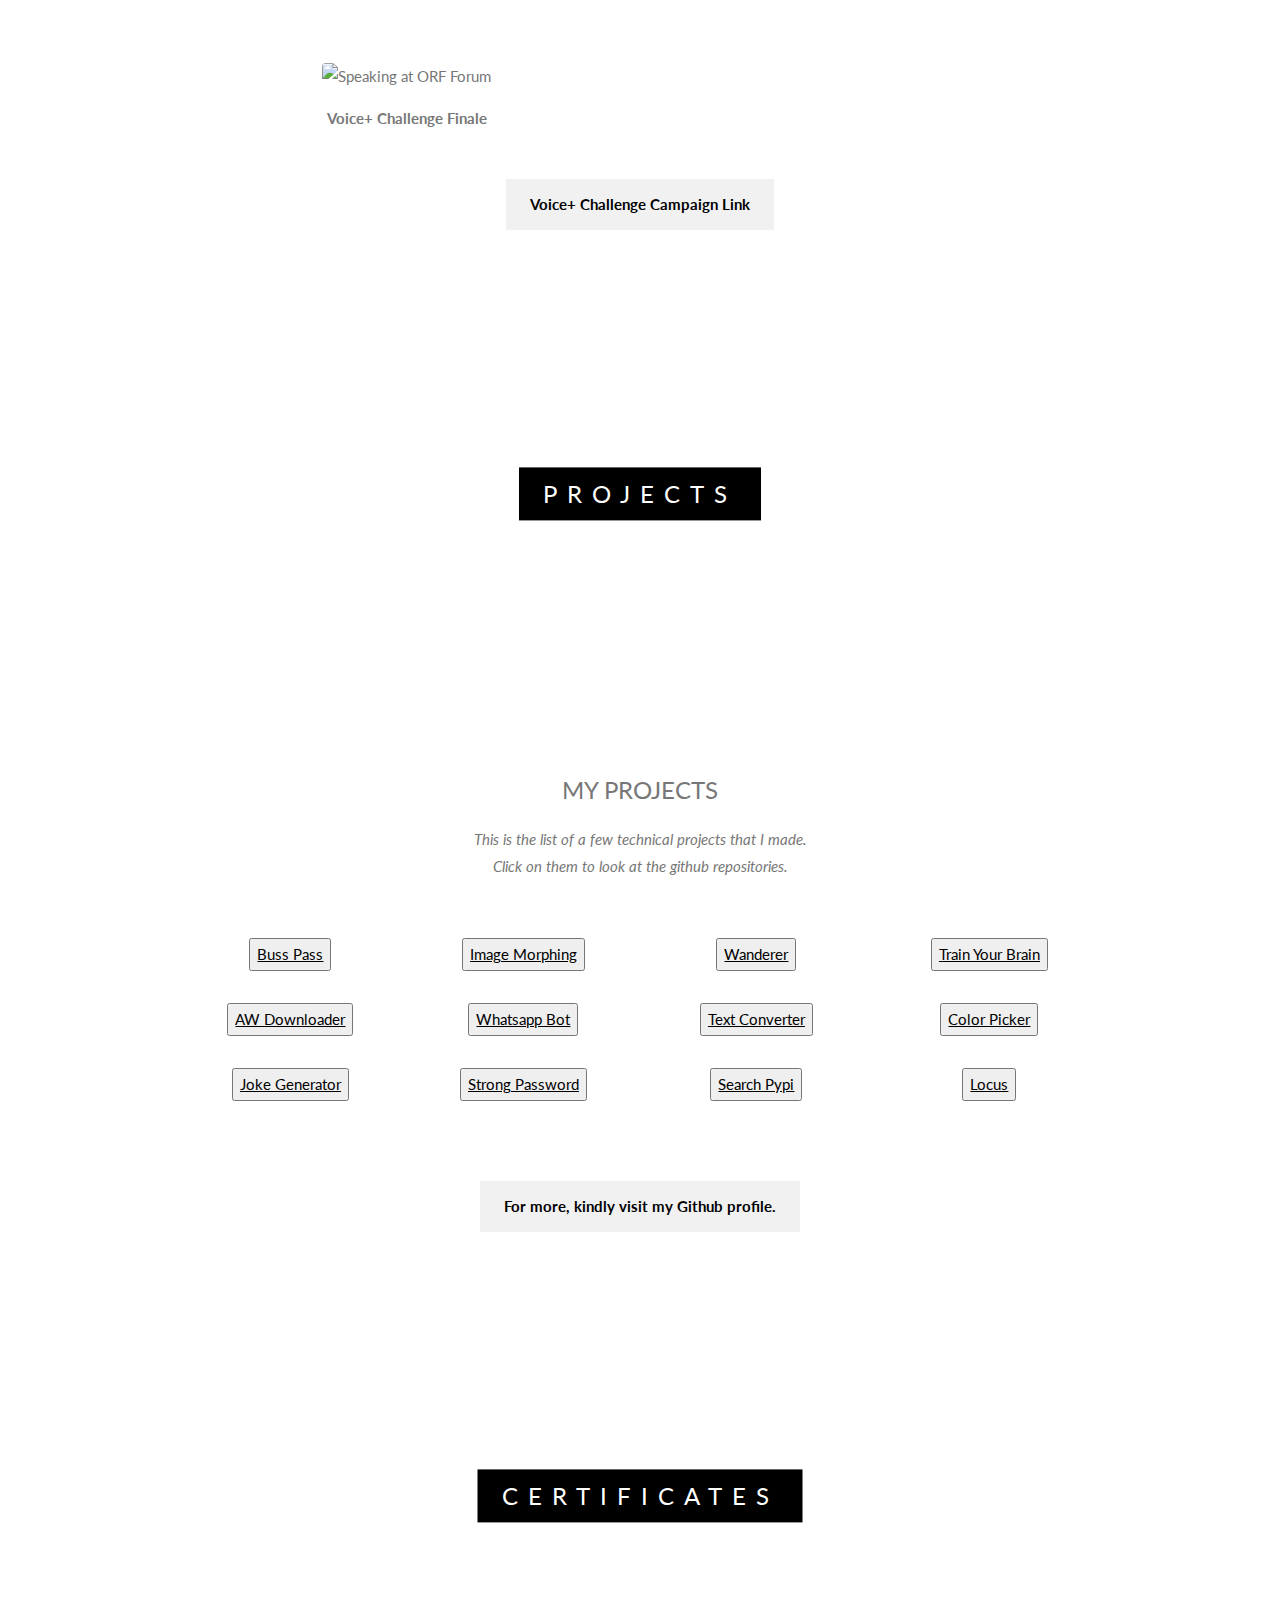
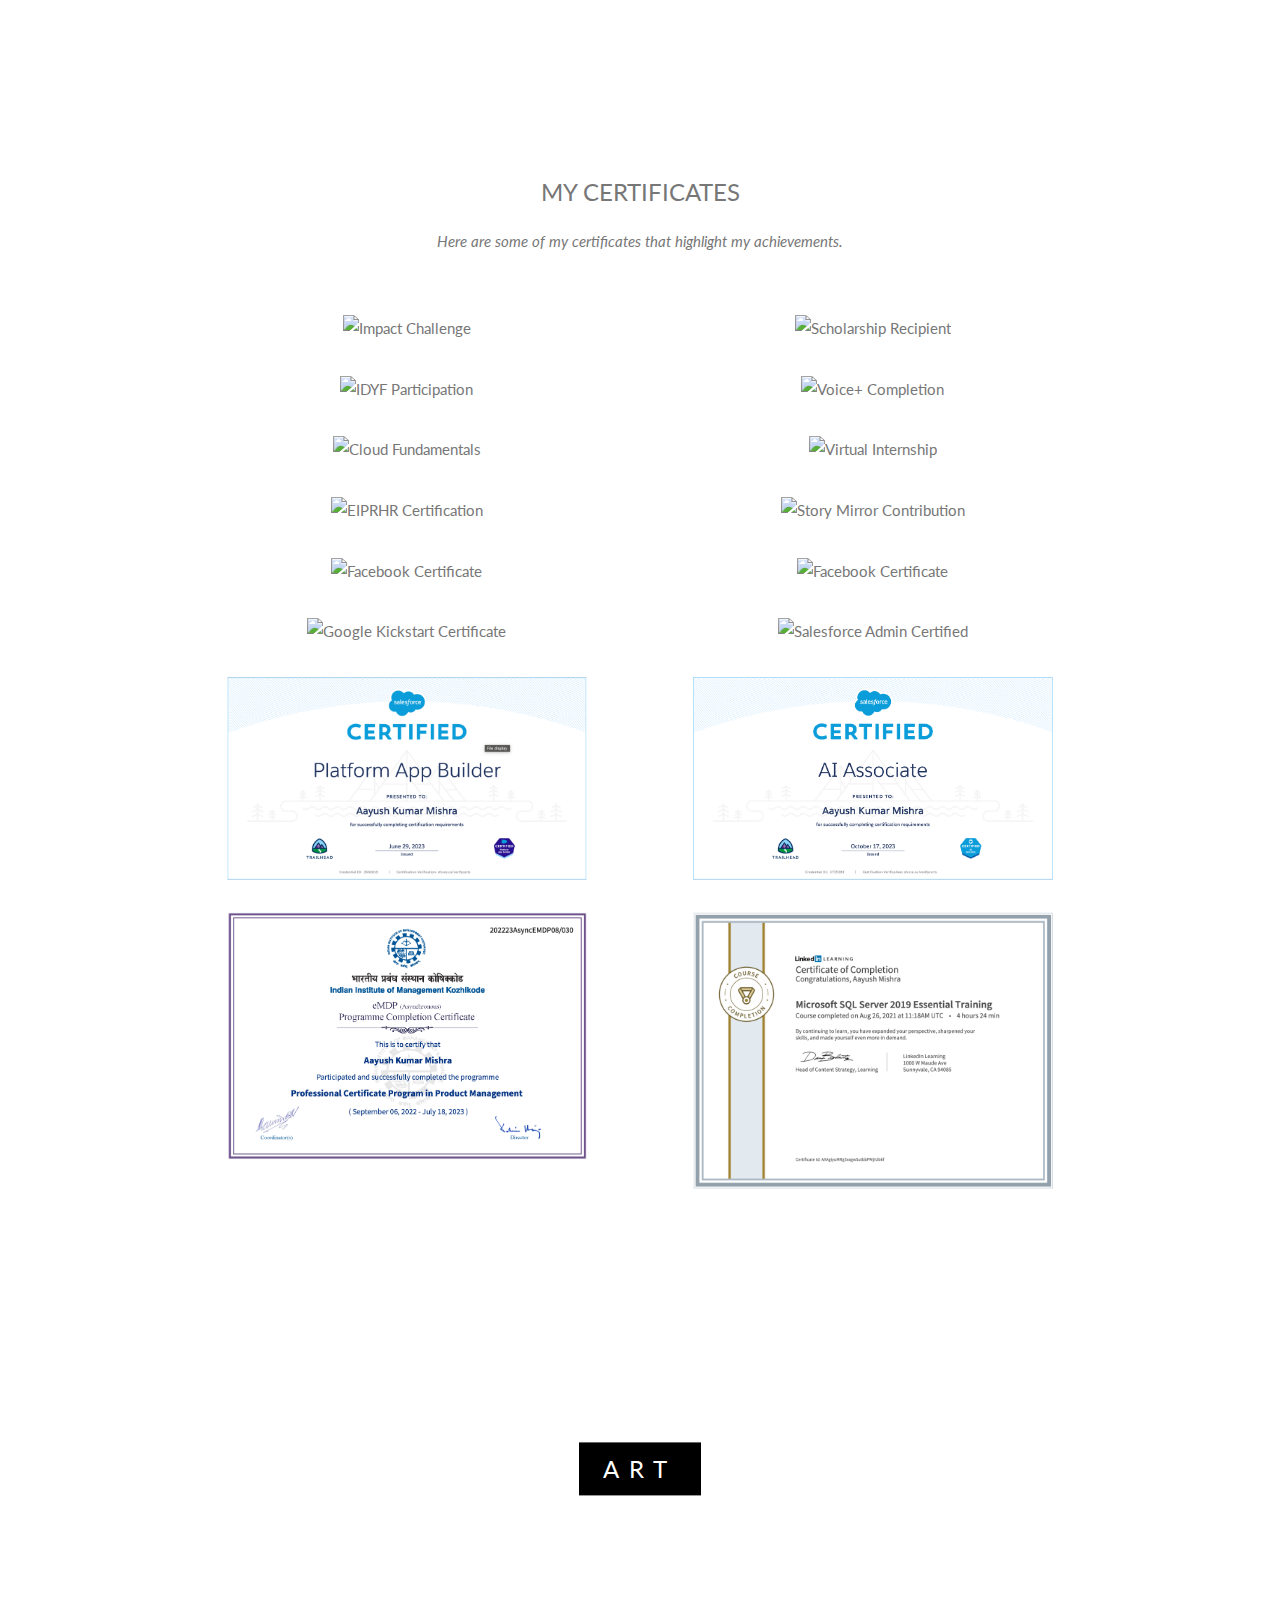
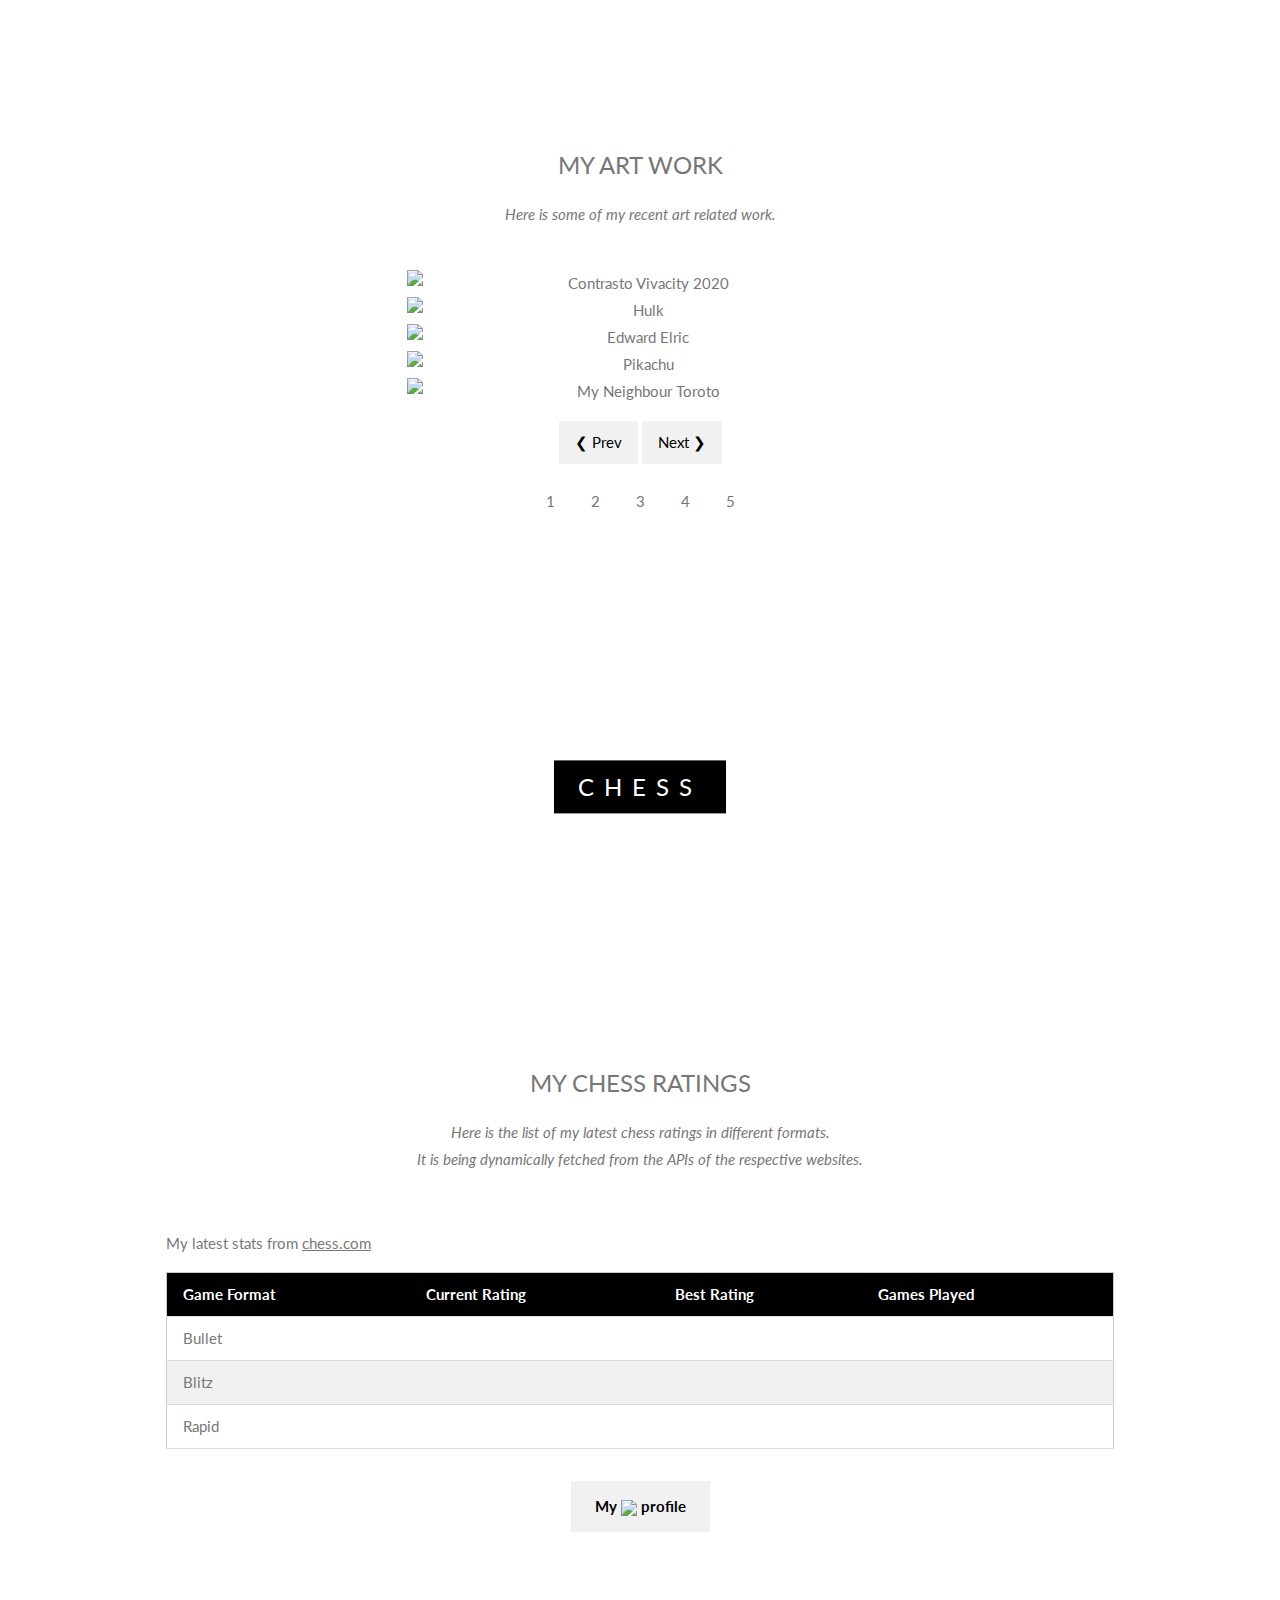
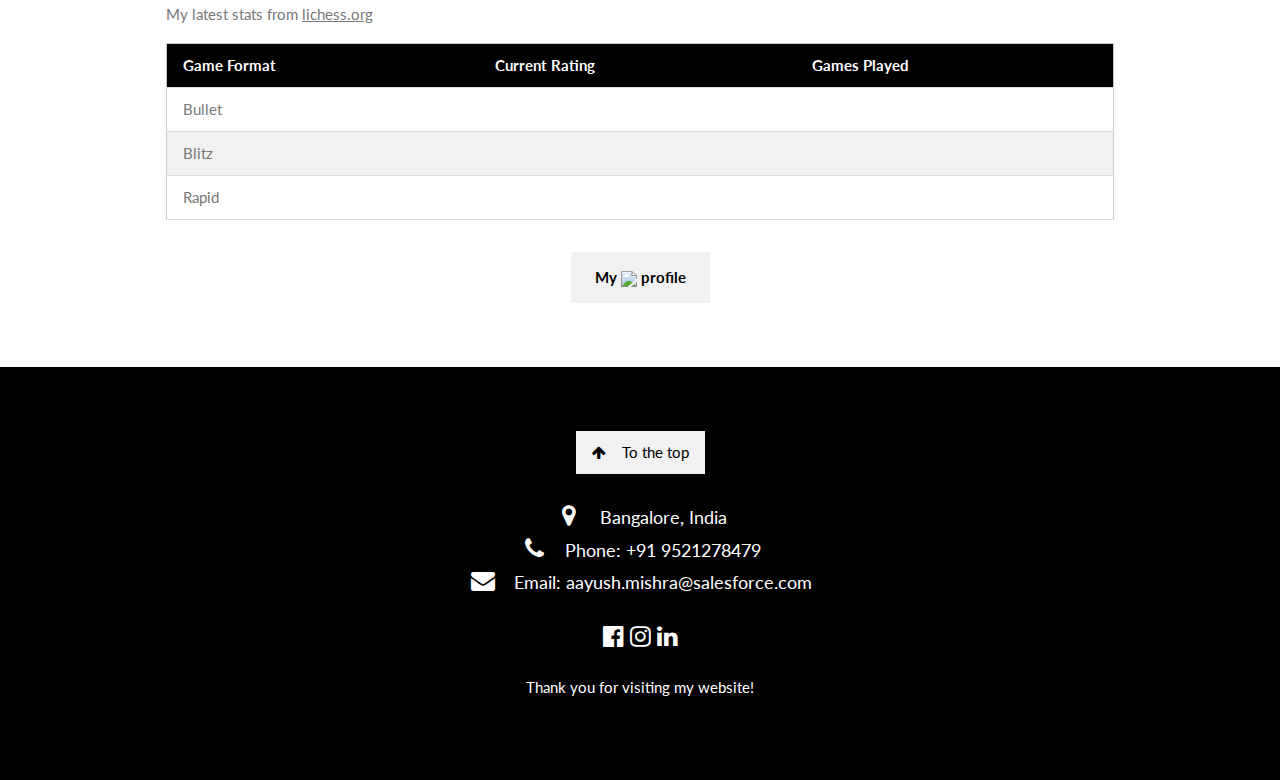
==== commit 8deb407c: "Update index.html" ====
--- a/index.html
+++ b/index.html
@@ -100,33 +100,44 @@
 		</p>
 		<br>
 		<div class="w3-row-padding w3-center">
-			<div class="w3-col m3 w3-section"> <a href="https://github.com/mishra-aayush/BussPass" target="_blank" class="project-element">Buss Pass</a>
-			</div>
-			<div class="w3-col m3 w3-section"> <a href="https://github.com/mishra-aayush/Image-Morphing-Software" target="_blank" class="project-element">Image Morphing</a>
-			</div>
-			<div class="w3-col m3 w3-section"> <a href="https://github.com/mishra-aayush/Wanderer" target="_blank" class="project-element">Wanderer</a>
-			</div>
-			<div class="w3-col m3 w3-section"> <a href="https://github.com/mishra-aayush/TrainYourBrain" target="_blank" class="project-element">Train Your Brain</a>
-			</div>
-		</div>
-		<div class="w3-row-padding w3-center">
-			<div class="w3-col m3 w3-section"> <a href="https://github.com/mishra-aayush/Automated-Wallpaper-Downloader" target="_blank" class="project-element">AW Downloader</a>
-			</div>
-			<div class="w3-col m3 w3-section"> <a href="https://github.com/mishra-aayush/Whatsapp-Happy-Diwali-Bot" target="_blank" class="project-element">Whatsapp Bot</a>
-			</div>
-			<div class="w3-col m3 w3-section"> <a href="https://github.com/mishra-aayush/CSV-Text-Converter" target="_blank" class="project-element">CSV Converter</a>
-			</div>
-			<div class="w3-col m3 w3-section"> <a href="https://github.com/mishra-aayush/image-processor" target="_blank" class="project-element">Image Processor</a>
-			</div>
-		</div>
-		<div class="w3-row-padding w3-center">
-			<div class="w3-col m3 w3-section"> <a href="https://github.com/mishra-aayush/snake-turtle" target="_blank" class="project-element">Snake</a>
-			</div>
-			<div class="w3-col m3 w3-section"> <a href="https://github.com/mishra-aayush/strong-password-checker" target="_blank" class="project-element">Strong Password</a>
-			</div>
-			<div class="w3-col m3 w3-section"> <a href="https://github.com/mishra-aayush/tile-flipping-memory-game" target="_blank" class="project-element">Flipper</a>
-			</div>
-			<div class="w3-col m3 w3-section"> <a href="https://github.com/mishra-aayush/Locus" target="_blank" class="project-element">Locus</a>
+			<div class="w3-col m3 w3-section"> <button class = "button"><a href="https://github.com/mishra-aayush/BussPass" target="_blank">
+			Buss Pass</a></button>
+			</div>
+			<div class="w3-col m3 w3-section"> <button class = "button"><a href="https://github.com/mishra-aayush/Image-Morphing-Software" target="_blank">
+			Image Morphing</a></button>
+			</div>
+			<div class="w3-col m3 w3-section"> <button class = "button"><a href="https://github.com/mishra-aayush/Wanderer" target="_blank">
+			Wanderer</a></button>
+			</div>
+			<div class="w3-col m3 w3-section"> <button class = "button"><a href="https://github.com/mishra-aayush/TrainYourBrain" target="_blank">
+			Train Your Brain</a></button>
+			</div>
+		</div>
+		<div class="w3-row-padding w3-center">
+			<div class="w3-col m3 w3-section"> <button class = "button"><a href="https://github.com/mishra-aayush/Automated-Wallpaper-Downloader" target="_blank">AW Downloader</a></button>
+			</div>
+			<div class="w3-col m3 w3-section"> <button class = "button"><a href="https://github.com/mishra-aayush/Whatsapp-Happy-Diwali-Bot" target="_blank">
+			Whatsapp Bot</a></button>
+			</div>
+			<div class="w3-col m3 w3-section"> <button class = "button"><a href="https://github.com/mishra-aayush/CSV-Text-Converter" target="_blank">
+			Text Converter</a></button>
+			</div>
+			<div class="w3-col m3 w3-section"> <button class = "button"><a href="https://github.com/mishra-aayush/color-picker" target="_blank">
+			Color Picker</a></button>
+			</div>
+		</div>
+		<div class="w3-row-padding w3-center">
+			<div class="w3-col m3 w3-section"> <button class = "button"><a href="https://github.com/mishra-aayush/random-joke-generator" target="_blank">
+			Joke Generator</a></button>
+			</div>
+			<div class="w3-col m3 w3-section"> <button class = "button"><a href="https://github.com/mishra-aayush/strong-password-checker" target="_blank">
+			Strong Password</a></button>
+			</div>
+			<div class="w3-col m3 w3-section"> <button class = "button"><a href="https://github.com/mishra-aayush/searching-pypi" target="_blank">
+			Search Pypi</a></button>
+			</div>
+			<div class="w3-col m3 w3-section"> <button class = "button"><a href="https://github.com/mishra-aayush/Locus" target="_blank">
+			Locus</a></button>
 			</div>
 			<a href="https://github.com/mishra-aayush" target="_blank">
 				<button class="w3-button w3-padding-large w3-light-grey" id="github"><b>For more, kindly visit my Github profile.</b>
@@ -184,8 +195,27 @@
 			</div>
 		</div>
 		<div class="w3-row-padding w3-center">
-			<div class="w3-col m12 w3-section">
+			<div class="w3-col m6 w3-section">
 				<img src="./images/kickstart.JPG" style="width: 80%" onclick="onClick(this)" class="certificate-image" alt="Google Kickstart Certificate">
+			</div>
+			<div class="w3-col m6 w3-section">
+				<img src="./images/admin.PNG" style="width: 80%" onclick="onClick(this)" class="certificate-image" alt="Salesforce Admin Certified">
+			</div>
+		</div>
+		<div class="w3-row-padding w3-center">
+			<div class="w3-col m6 w3-section">
+				<img src="./images/pab.png" style="width: 80%" onclick="onClick(this)" class="certificate-image" alt="Saleforce Platform App Builder">
+			</div>
+			<div class="w3-col m6 w3-section">
+				<img src="./images/ai.png" style="width: 80%" onclick="onClick(this)" class="certificate-image" alt="Salesforce AI Associate">
+			</div>
+		</div>
+		<div class="w3-row-padding w3-center">
+			<div class="w3-col m6 w3-section">
+				<img src="./images/iimk.png" style="width: 80%" onclick="onClick(this)" class="certificate-image" alt="IIMK Product Management">
+			</div>
+			<div class="w3-col m6 w3-section">
+				<img src="./images/sql.png" style="width: 80%" onclick="onClick(this)" class="certificate-image" alt="SQL Server Certification">
 			</div>
 		</div>
 	</div>
@@ -306,9 +336,9 @@
 	<footer class="w3-center w3-black w3-padding-64"> <a href="#home" class="w3-button w3-light-grey"><i class="fa fa-arrow-up w3-margin-right"></i>To the top</a>
 		<br>
 		<br>
-		<div class="w3-large w3-margin-bottom"> <i class="fa fa-map-marker fa-fw w3-hover-text-black w3-xlarge w3-margin-right"></i>Jaipur, India
+		<div class="w3-large w3-margin-bottom"> <i class="fa fa-map-marker fa-fw w3-hover-text-black w3-xlarge w3-margin-right"></i>Bangalore, India
 			<br> <i class="fa fa-phone fa-fw w3-hover-text-black w3-xlarge w3-margin-right"></i>Phone: +91 9521278479
-			<br> <i class="fa fa-envelope fa-fw w3-hover-text-black w3-xlarge w3-margin-right"></i>Email: aamishra@tractionondemand.com
+			<br> <i class="fa fa-envelope fa-fw w3-hover-text-black w3-xlarge w3-margin-right"></i>Email: aayush.mishra@salesforce.com
 			<br>
 		</div>
 		<div class="w3-xlarge w3-section"> <a href="https://www.facebook.com/prince.aayushmishra"><i class="fa fa-facebook-official w3-hover-opacity"></i></a>
